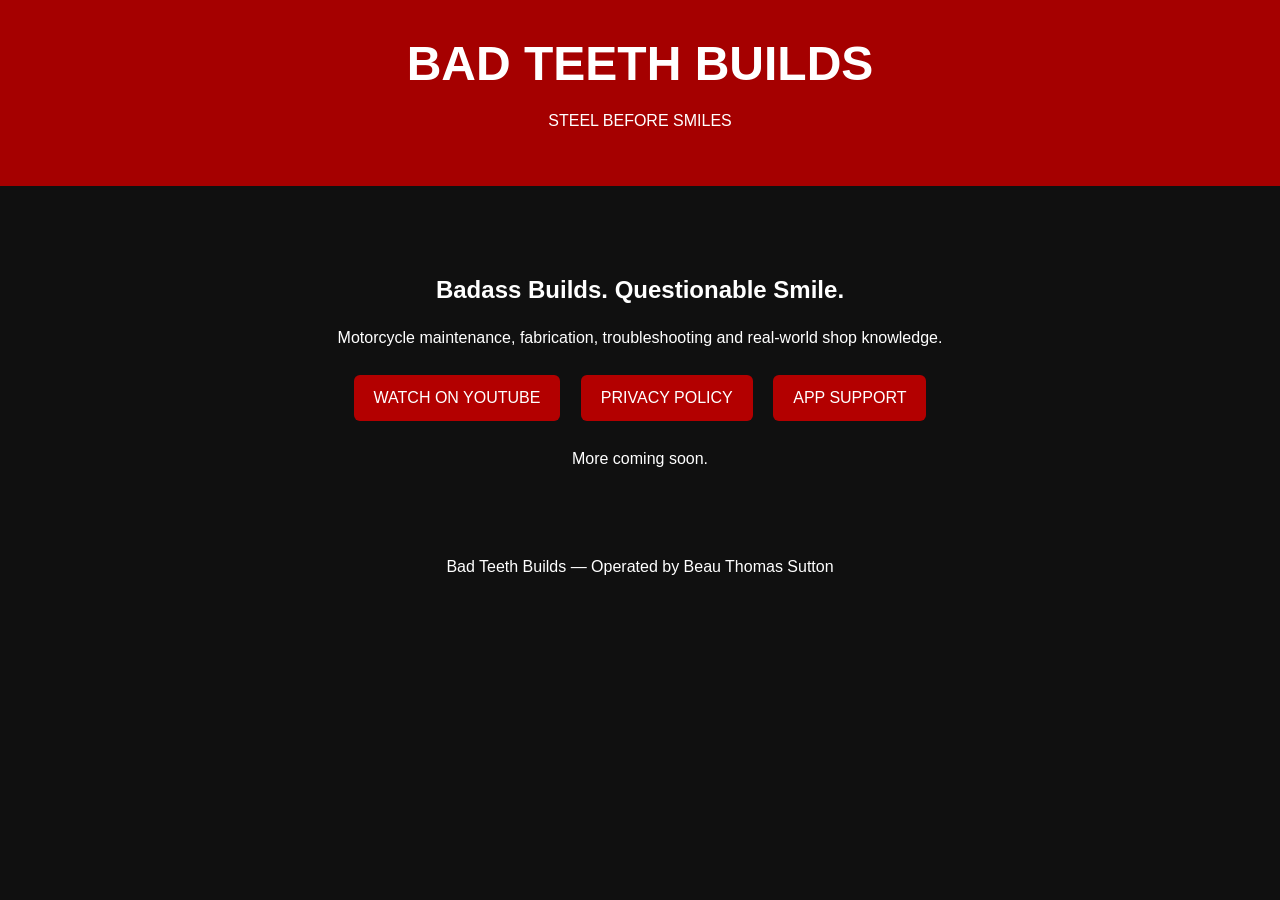
==== index.html @ d52cf61b "Add initial HTML structure for website" ====
<!DOCTYPE html>
<html lang="en">
<head>
  <meta charset="UTF-8">
  <meta name="viewport" content="width=device-width, initial-scale=1">
  <title>Bad Teeth Builds | Official Website</title>
  <style>
    body { margin: 0; font-family: Arial, sans-serif;
      background: #101010; color: white; text-align: center; }
    header { background: #a50000; padding: 36px 15px; }
    h1 { margin: 0; font-size: 48px; }
    main { max-width: 750px; margin: 50px auto; padding: 20px; }
    p { line-height: 1.7; }
    .links a { display: inline-block; background: #b30000;
      color: white; padding: 14px 20px; margin: 8px;
      text-decoration: none; border-radius: 6px; }
  </style>
</head>
<body>
  <header>
    <h1>BAD TEETH BUILDS</h1>
    <p>STEEL BEFORE SMILES</p>
  </header>
  <main>
    <h2>Badass Builds. Questionable Smile.</h2>
    <p>Motorcycle maintenance, fabrication, troubleshooting
       and real-world shop knowledge.</p>
    <div class="links">
      <a href="https://youtube.com/@brandx-design">WATCH ON YOUTUBE</a>
      <a href="privacy/">PRIVACY POLICY</a>
      <a href="support/">APP SUPPORT</a>
    </div>
    <p>More coming soon.</p>
  </main>
  <footer>Bad Teeth Builds — Operated by Beau Thomas Sutton</footer>
</body>
</html>
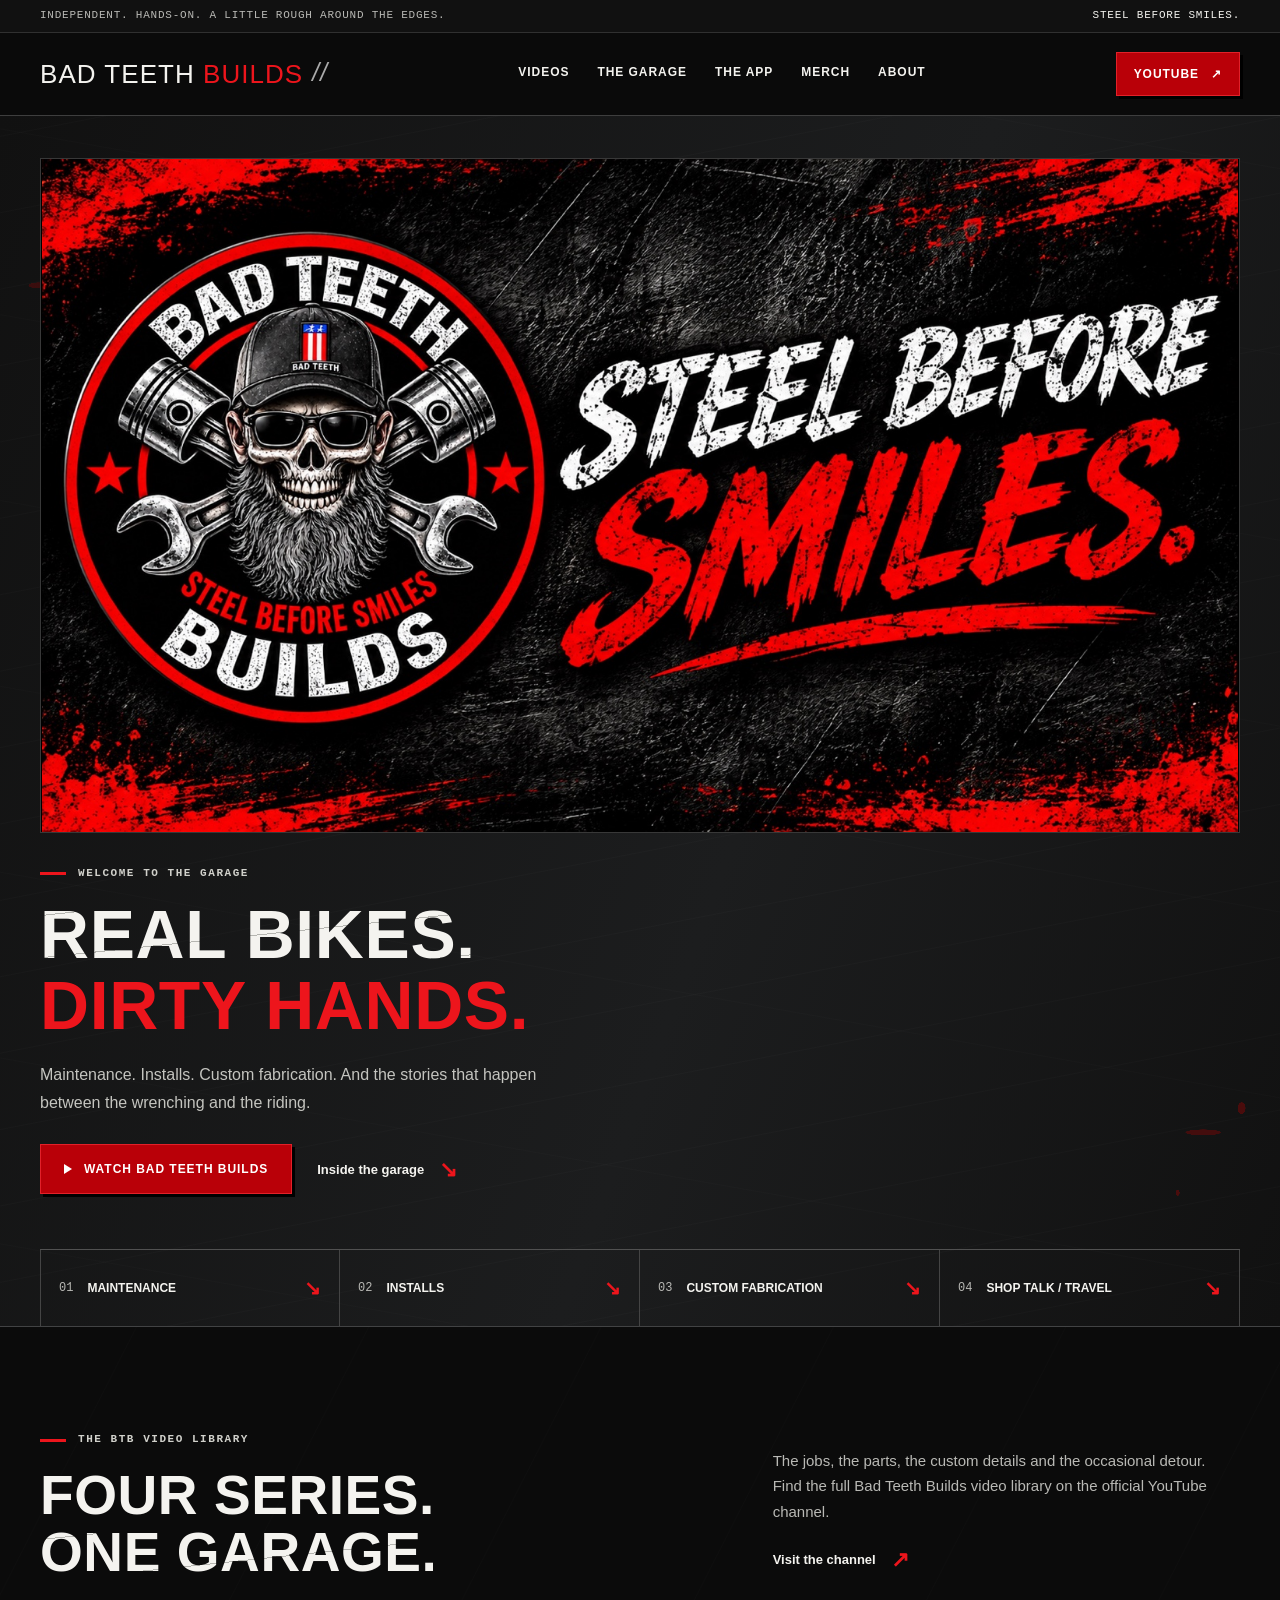
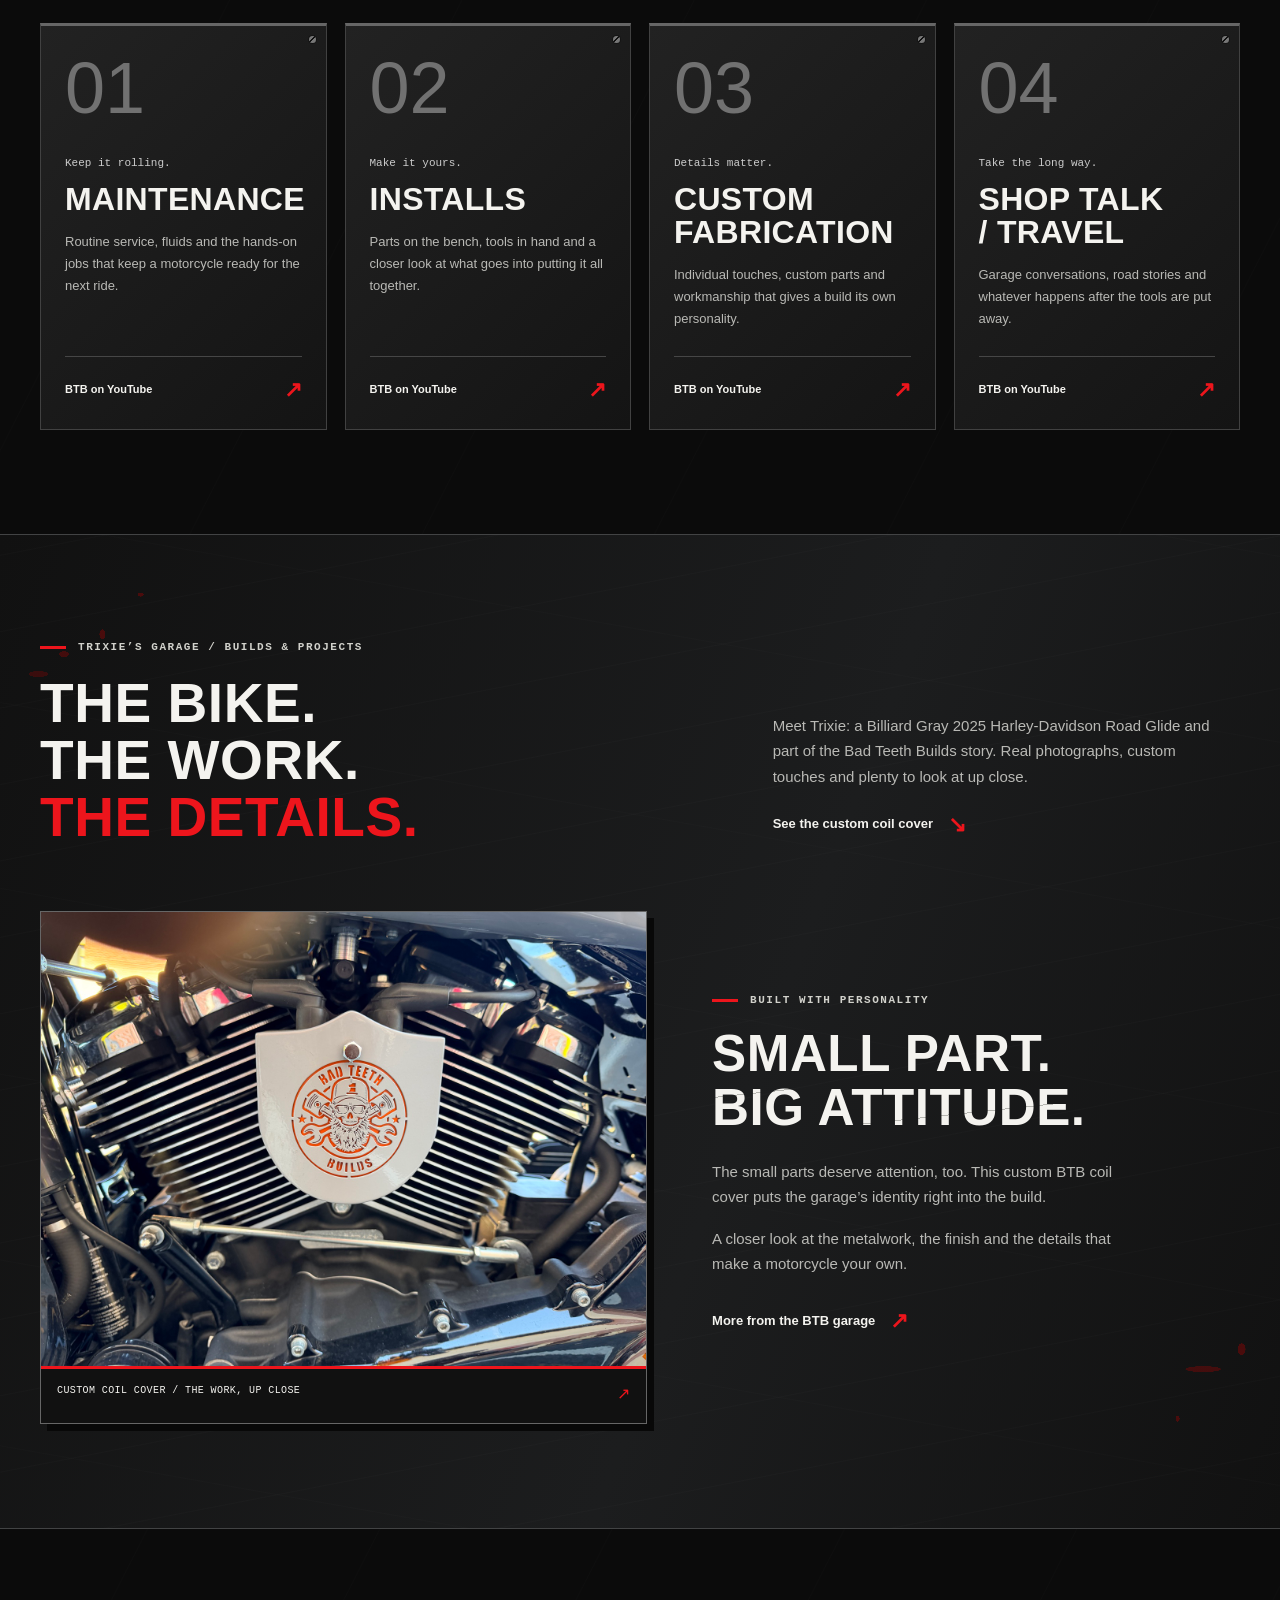
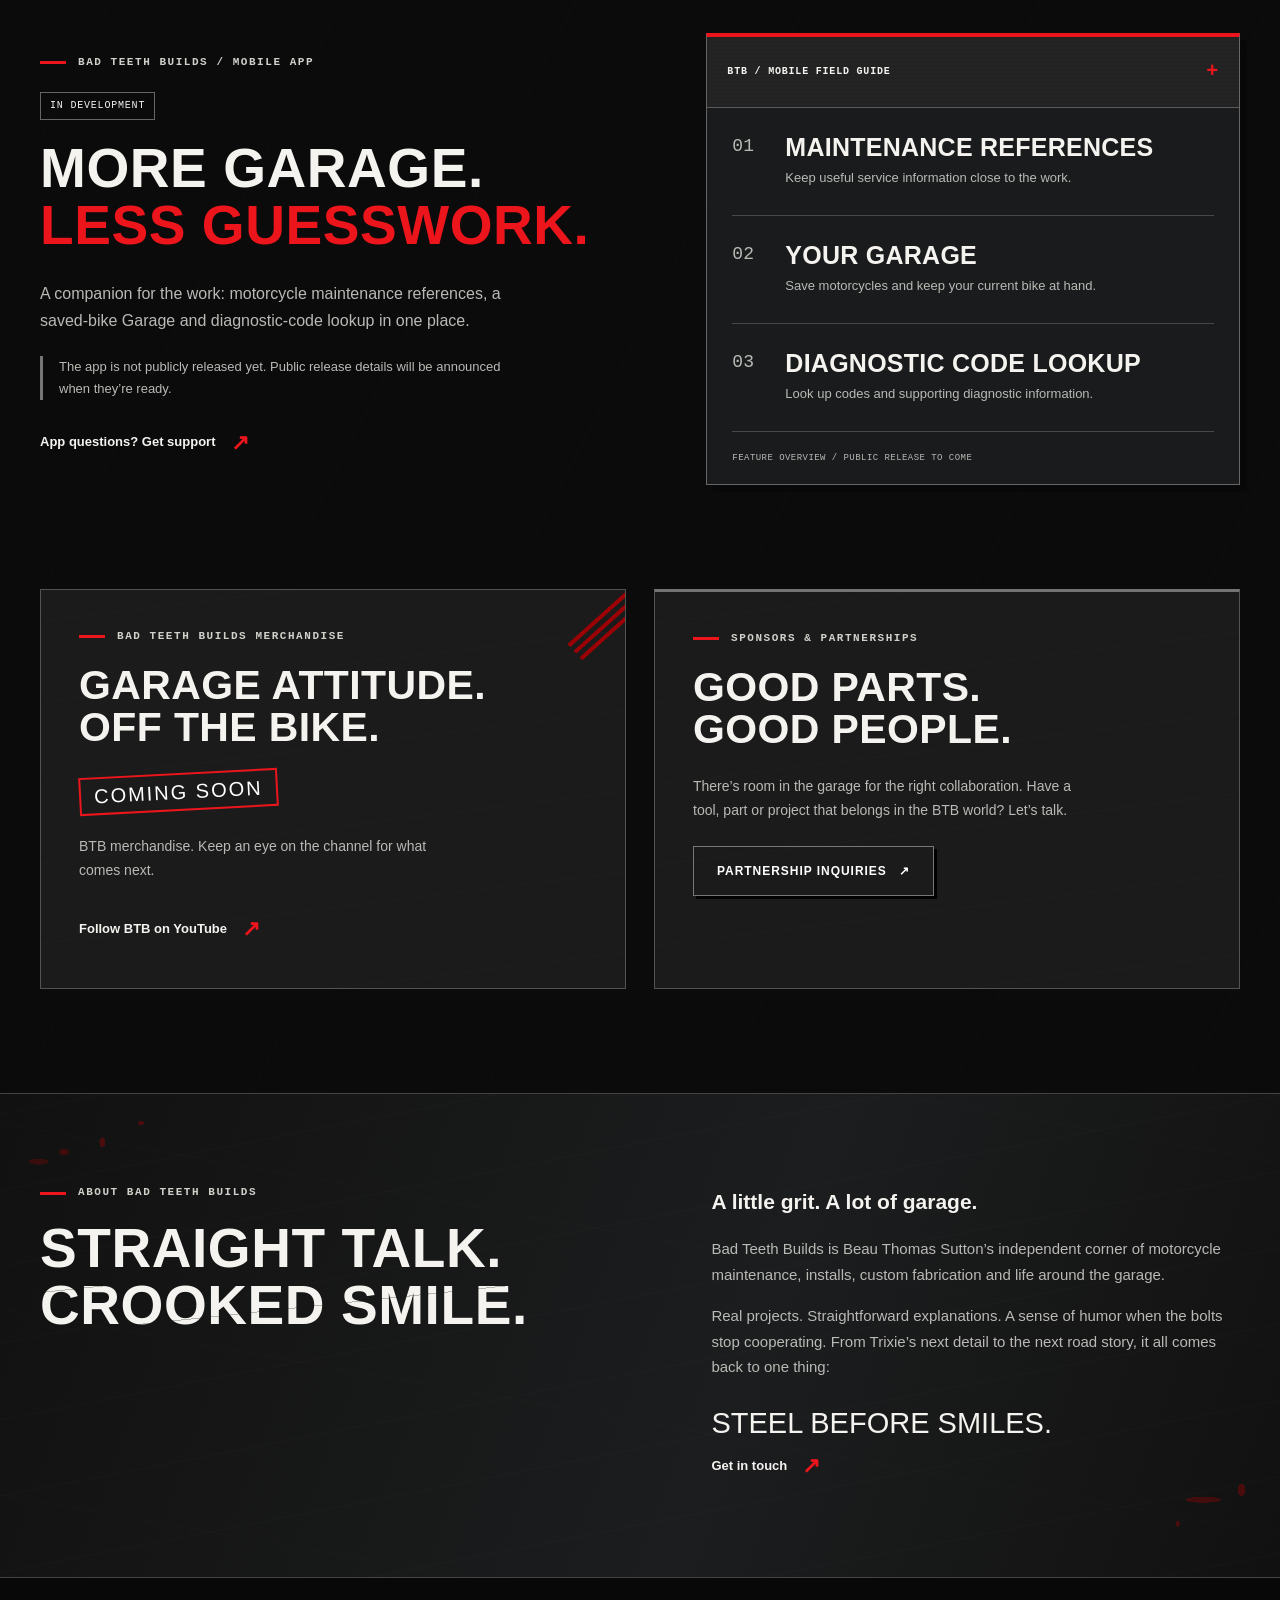
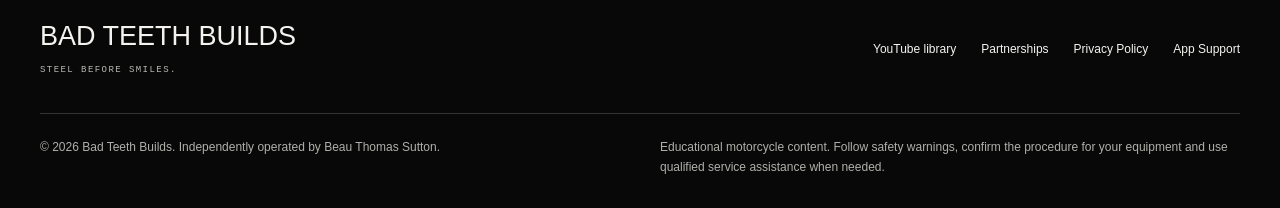
==== commit 31e39a34: "Approve website redesign and homepage cleanup" ====
--- a/index.html
+++ b/index.html
@@ -1,37 +1,160 @@
-<!DOCTYPE html>
+<!doctype html>
 <html lang="en">
 <head>
-  <meta charset="UTF-8">
+  <meta charset="utf-8">
   <meta name="viewport" content="width=device-width, initial-scale=1">
-  <title>Bad Teeth Builds | Official Website</title>
-  <style>
-    body { margin: 0; font-family: Arial, sans-serif;
-      background: #101010; color: white; text-align: center; }
-    header { background: #a50000; padding: 36px 15px; }
-    h1 { margin: 0; font-size: 48px; }
-    main { max-width: 750px; margin: 50px auto; padding: 20px; }
-    p { line-height: 1.7; }
-    .links a { display: inline-block; background: #b30000;
-      color: white; padding: 14px 20px; margin: 8px;
-      text-decoration: none; border-radius: 6px; }
-  </style>
+  <meta name="theme-color" content="#0b0b0b">
+  <meta name="description" content="Real bikes. Dirty hands. Motorcycle maintenance, installs, custom fabrication and shop talk from Bad Teeth Builds. Steel Before Smiles.">
+  <title>Bad Teeth Builds | Steel Before Smiles</title>
+  <link rel="stylesheet" href="styles/site.css">
 </head>
-<body>
-  <header>
-    <h1>BAD TEETH BUILDS</h1>
-    <p>STEEL BEFORE SMILES</p>
+<body class="home">
+  <a class="skip-link" href="#main">Skip to content</a>
+  <div class="utility-bar">
+    <div class="container utility-inner">
+      <span>Independent. Hands-on. A little rough around the edges.</span>
+      <span class="utility-motto">STEEL BEFORE SMILES.</span>
+    </div>
+  </div>
+  <header class="site-header">
+    <div class="container header-inner">
+      <a class="wordmark" href="#top" aria-label="Bad Teeth Builds home">BAD TEETH <span>BUILDS</span><span class="brand-mark" aria-hidden="true">//</span></a>
+      <nav class="main-nav" aria-label="Main navigation">
+        <a href="#videos">Videos</a>
+        <a href="#garage">The Garage</a>
+        <a href="#app">The App</a>
+        <a href="#merch">Merch</a>
+        <a href="#about">About</a>
+      </nav>
+      <a class="button button-small header-watch" href="https://youtube.com/@brandx-design" target="_blank" rel="noopener noreferrer">YouTube <span aria-hidden="true">↗</span><span class="sr-only"> (opens in a new tab)</span></a>
+    </div>
   </header>
-  <main>
-    <h2>Badass Builds. Questionable Smile.</h2>
-    <p>Motorcycle maintenance, fabrication, troubleshooting
-       and real-world shop knowledge.</p>
-    <div class="links">
-      <a href="https://youtube.com/@brandx-design">WATCH ON YOUTUBE</a>
-      <a href="privacy/">PRIVACY POLICY</a>
-      <a href="support/">APP SUPPORT</a>
-    </div>
-    <p>More coming soon.</p>
+
+  <main id="main" tabindex="-1">
+    <section class="hero section-texture" id="top" aria-labelledby="hero-title">
+      <div class="container hero-grid">
+        <div class="hero-copy">
+          <img class="official-banner" src="assets/ChatGPT%20Image%20Nov%203,%202026,%2002_59_40%20PM.jpg" width="1536" height="864" fetchpriority="high" decoding="async" alt="Original Bad Teeth Builds banner: bearded skull, pistons and wrenches, with the words Steel Before Smiles.">
+          <p class="eyebrow"><span class="red-rule" aria-hidden="true"></span>Welcome to the garage</p>
+          <h1 class="display-title" id="hero-title"><span class="worn-text">REAL BIKES.</span><br><span class="red-text">DIRTY HANDS.</span></h1>
+          <p class="hero-description">Maintenance. Installs. Custom fabrication. And the stories that happen between the wrenching and the riding.</p>
+          <div class="button-row">
+            <a class="button" href="https://youtube.com/@brandx-design" target="_blank" rel="noopener noreferrer"><span class="play-icon" aria-hidden="true"></span>Watch Bad Teeth Builds<span class="sr-only"> on YouTube (opens in a new tab)</span></a>
+            <a class="text-link" href="#garage">Inside the garage <span aria-hidden="true">↘</span></a>
+          </div>
+        </div>
+      </div>
+      <nav class="container series-strip" aria-label="Explore the four BTB series">
+        <a href="#maintenance"><span>01</span> Maintenance <span aria-hidden="true">↘</span></a>
+        <a href="#installs"><span>02</span> Installs <span aria-hidden="true">↘</span></a>
+        <a href="#fabrication"><span>03</span> Custom Fabrication <span aria-hidden="true">↘</span></a>
+        <a href="#shop-talk"><span>04</span> Shop Talk / Travel <span aria-hidden="true">↘</span></a>
+      </nav>
+    </section>
+
+    <section class="section container" id="videos" aria-labelledby="videos-title">
+      <div class="section-heading">
+        <div><p class="eyebrow">The BTB video library</p><h2 id="videos-title">FOUR SERIES.<br><span class="worn-text">ONE GARAGE.</span></h2></div>
+        <div class="section-intro"><p>The jobs, the parts, the custom details and the occasional detour. Find the full Bad Teeth Builds video library on the official YouTube channel.</p><a class="text-link" href="https://youtube.com/@brandx-design" target="_blank" rel="noopener noreferrer">Visit the channel <span aria-hidden="true">↗</span><span class="sr-only"> (opens in a new tab)</span></a></div>
+      </div>
+      <div class="series-grid">
+        <article class="series-card" id="maintenance">
+          <span class="series-number" aria-hidden="true">01</span><p class="card-kicker">Keep it rolling.</p>
+          <h3>MAINTENANCE</h3><p>Routine service, fluids and the hands-on jobs that keep a motorcycle ready for the next ride.</p>
+          <a href="https://youtube.com/@brandx-design" target="_blank" rel="noopener noreferrer">BTB on YouTube <span aria-hidden="true">↗</span><span class="sr-only"> — Maintenance series; opens the channel in a new tab</span></a>
+        </article>
+        <article class="series-card" id="installs">
+          <span class="series-number" aria-hidden="true">02</span><p class="card-kicker">Make it yours.</p>
+          <h3>INSTALLS</h3><p>Parts on the bench, tools in hand and a closer look at what goes into putting it all together.</p>
+          <a href="https://youtube.com/@brandx-design" target="_blank" rel="noopener noreferrer">BTB on YouTube <span aria-hidden="true">↗</span><span class="sr-only"> — Installs series; opens the channel in a new tab</span></a>
+        </article>
+        <article class="series-card" id="fabrication">
+          <span class="series-number" aria-hidden="true">03</span><p class="card-kicker">Details matter.</p>
+          <h3>CUSTOM<br>FABRICATION</h3><p>Individual touches, custom parts and workmanship that gives a build its own personality.</p>
+          <a href="https://youtube.com/@brandx-design" target="_blank" rel="noopener noreferrer">BTB on YouTube <span aria-hidden="true">↗</span><span class="sr-only"> — Custom Fabrication series; opens the channel in a new tab</span></a>
+        </article>
+        <article class="series-card" id="shop-talk">
+          <span class="series-number" aria-hidden="true">04</span><p class="card-kicker">Take the long way.</p>
+          <h3>SHOP TALK<br>/ TRAVEL</h3><p>Garage conversations, road stories and whatever happens after the tools are put away.</p>
+          <a href="https://youtube.com/@brandx-design" target="_blank" rel="noopener noreferrer">BTB on YouTube <span aria-hidden="true">↗</span><span class="sr-only"> — Shop Talk and Travel series; opens the channel in a new tab</span></a>
+        </article>
+      </div>
+    </section>
+
+    <section class="garage-section section-texture" id="garage" aria-labelledby="garage-title">
+      <div class="container section">
+        <div class="section-heading">
+          <div><p class="eyebrow">Trixie’s Garage / Builds &amp; projects</p><h2 id="garage-title">THE BIKE.<br>THE WORK.<br><span class="red-text">THE DETAILS.</span></h2></div>
+          <div class="section-intro"><p>Meet Trixie: a Billiard Gray 2025 Harley-Davidson Road Glide and part of the Bad Teeth Builds story. Real photographs, custom touches and plenty to look at up close.</p><a class="text-link" href="#coil-cover">See the custom coil cover <span aria-hidden="true">↘</span></a></div>
+        </div>
+        <div class="fabrication-feature" id="coil-cover">
+          <figure class="steel-frame fabrication-photo">
+            <a class="original-photo" href="assets/ChatGPT%20Image%20Nov%203,%202026,%2002_59_32%20PM.jpg" target="_blank" rel="noopener" aria-label="View the original custom BTB coil-cover photograph (opens in a new tab)">
+              <img src="assets/ChatGPT%20Image%20Nov%203,%202026,%2002_59_32%20PM.jpg" width="1536" height="1152" loading="lazy" decoding="async" alt="Close-up of the fitted custom metal coil cover bearing the Bad Teeth Builds skull, pistons and wrenches design, against the motorcycle’s engine fins.">
+            </a>
+            <figcaption>CUSTOM COIL COVER / THE WORK, UP CLOSE <span aria-hidden="true">↗</span></figcaption>
+          </figure>
+          <div class="fabrication-copy">
+            <p class="eyebrow">Built with personality</p>
+            <h3>SMALL PART.<br><span class="worn-text">BIG ATTITUDE.</span></h3>
+            <p>The small parts deserve attention, too. This custom BTB coil cover puts the garage’s identity right into the build.</p>
+            <p>A closer look at the metalwork, the finish and the details that make a motorcycle your own.</p>
+            <a class="text-link" href="https://youtube.com/@brandx-design" target="_blank" rel="noopener noreferrer">More from the BTB garage <span aria-hidden="true">↗</span><span class="sr-only"> on YouTube (opens in a new tab)</span></a>
+          </div>
+        </div>
+      </div>
+    </section>
+
+    <section class="section container app-section" id="app" aria-labelledby="app-title">
+      <div class="app-copy">
+        <p class="eyebrow">Bad Teeth Builds / Mobile app</p><span class="status-label">IN DEVELOPMENT</span>
+        <h2 id="app-title">MORE GARAGE.<br><span class="red-text">LESS GUESSWORK.</span></h2>
+        <p>A companion for the work: motorcycle maintenance references, a saved-bike Garage and diagnostic-code lookup in one place.</p>
+        <p class="release-note">The app is not publicly released yet. Public release details will be announced when they’re ready.</p>
+        <a class="text-link" href="support/">App questions? Get support <span aria-hidden="true">↗</span></a>
+      </div>
+      <div class="field-guide steel-frame" aria-label="Planned app features">
+        <div class="guide-header"><span>BTB / MOBILE FIELD GUIDE</span><span aria-hidden="true">+</span></div>
+        <div class="guide-feature"><span class="guide-number" aria-hidden="true">01</span><div><h3>MAINTENANCE REFERENCES</h3><p>Keep useful service information close to the work.</p></div></div>
+        <div class="guide-feature"><span class="guide-number" aria-hidden="true">02</span><div><h3>YOUR GARAGE</h3><p>Save motorcycles and keep your current bike at hand.</p></div></div>
+        <div class="guide-feature"><span class="guide-number" aria-hidden="true">03</span><div><h3>DIAGNOSTIC CODE LOOKUP</h3><p>Look up codes and supporting diagnostic information.</p></div></div>
+        <p class="guide-footer">FEATURE OVERVIEW / PUBLIC RELEASE TO COME</p>
+      </div>
+    </section>
+
+    <section class="container section opportunities" aria-label="Merchandise and partnerships">
+      <div class="merch-panel panel" id="merch">
+        <p class="eyebrow">Bad Teeth Builds merchandise</p>
+        <h2>GARAGE ATTITUDE.<br>OFF THE BIKE.</h2>
+        <span class="coming-soon">COMING SOON</span>
+        <p>BTB merchandise. Keep an eye on the channel for what comes next.</p>
+        <a class="text-link" href="https://youtube.com/@brandx-design" target="_blank" rel="noopener noreferrer">Follow BTB on YouTube <span aria-hidden="true">↗</span><span class="sr-only"> (opens in a new tab)</span></a>
+      </div>
+      <div class="partnership-panel panel" id="partners">
+        <p class="eyebrow">Sponsors &amp; partnerships</p>
+        <h2>GOOD PARTS.<br>GOOD PEOPLE.</h2>
+        <p>There’s room in the garage for the right collaboration. Have a tool, part or project that belongs in the BTB world? Let’s talk.</p>
+        <a class="button button-outline" href="mailto:brandxtattoo@hotmail.com?subject=Bad%20Teeth%20Builds%20Partnership%20Inquiry">Partnership inquiries <span aria-hidden="true">↗</span></a>
+      </div>
+    </section>
+
+    <section class="about-section section-texture" id="about" aria-labelledby="about-title">
+      <div class="container about-grid">
+        <div><p class="eyebrow">About Bad Teeth Builds</p><h2 id="about-title">STRAIGHT TALK.<br><span class="worn-text">CROOKED SMILE.</span></h2></div>
+        <div class="about-copy">
+          <p class="about-lead">A little grit. A lot of garage.</p>
+          <p>Bad Teeth Builds is Beau Thomas Sutton’s independent corner of motorcycle maintenance, installs, custom fabrication and life around the garage.</p>
+          <p>Real projects. Straightforward explanations. A sense of humor when the bolts stop cooperating. From Trixie’s next detail to the next road story, it all comes back to one thing:</p>
+          <p class="motto">STEEL BEFORE SMILES.</p>
+          <a class="text-link" href="mailto:brandxtattoo@hotmail.com">Get in touch <span aria-hidden="true">↗</span></a>
+        </div>
+      </div>
+    </section>
   </main>
-  <footer>Bad Teeth Builds — Operated by Beau Thomas Sutton</footer>
+
+  <footer class="site-footer">
+    <div class="container footer-main"><div><a class="footer-brand" href="#top">BAD TEETH BUILDS</a><p>STEEL BEFORE SMILES.</p></div><nav aria-label="Footer navigation"><a href="#videos">YouTube library</a><a href="#partners">Partnerships</a><a href="privacy/">Privacy Policy</a><a href="support/">App Support</a></nav></div>
+    <div class="container footer-bottom"><p>© 2026 Bad Teeth Builds. Independently operated by Beau Thomas Sutton.</p><p>Educational motorcycle content. Follow safety warnings, confirm the procedure for your equipment and use qualified service assistance when needed.</p></div>
+  </footer>
 </body>
 </html>
--- a/styles/site.css
+++ b/styles/site.css
@@ -0,0 +1,231 @@
+/* Homepage only. The existing privacy and support pages keep their own styles. */
+:root {
+  color-scheme: dark;
+  --black: #0b0b0b;
+  --charcoal: #191a1b;
+  --steel: #242526;
+  --line: #424344;
+  --white: #f4f3ef;
+  --muted: #b9b9b5;
+  --red: #ed151c;
+  --button-red: #b90008;
+  --heading: Impact, Haettenschweiler, "Arial Narrow Bold", "Arial Narrow", sans-serif;
+}
+* { box-sizing: border-box; }
+html { scroll-behavior: smooth; }
+body { margin: 0; background: var(--black); color: var(--white); font: 16px/1.7 Arial, Helvetica, sans-serif; }
+body.home { background-image: repeating-linear-gradient(117deg, transparent 0 102px, #ffffff03 103px, transparent 104px 207px); }
+a { color: inherit; text-underline-offset: .22em; }
+a, button { -webkit-tap-highlight-color: #b9000840; }
+a:focus-visible, summary:focus-visible { outline: 3px solid white; outline-offset: 5px; }
+img { display: block; width: 100%; height: auto; }
+figure, h1, h2, h3, p { margin: 0; }
+p + p { margin-top: 1rem; }
+p { overflow-wrap: break-word; }
+.container { width: min(1280px, calc(100% - 80px)); margin-inline: auto; }
+.section { padding-block: 104px; }
+section[id], article[id], div[id] { scroll-margin-top: 105px; }
+.sr-only { position: absolute; width: 1px; height: 1px; padding: 0; margin: -1px; overflow: hidden; clip-path: inset(50%); white-space: nowrap; border: 0; }
+.skip-link { position: fixed; z-index: 100; inset: 10px auto auto 10px; padding: 12px 18px; background: white; color: black; font-weight: bold; transform: translateY(-180%); }
+.skip-link:focus { transform: none; }
+.utility-bar { background: #111; border-bottom: 1px solid #303030; color: #b9b9b5; }
+.utility-inner { display: flex; justify-content: space-between; gap: 20px; padding-block: 7px; font: 11px/1.6 "Courier New", monospace; letter-spacing: .07em; text-transform: uppercase; }
+.utility-motto { color: var(--white); }
+.site-header { position: sticky; top: 0; z-index: 20; background: #0b0b0bf7; border-bottom: 1px solid #3e3e3e; }
+.header-inner { min-height: 82px; display: flex; align-items: center; justify-content: space-between; gap: 28px; }
+.wordmark { position: relative; flex-shrink: 0; font: 26px/1 var(--heading); letter-spacing: .04em; text-decoration: none; padding-right: 25px; }
+.wordmark > span:not(.brand-mark) { color: var(--red); }
+.brand-mark { position: absolute; right: 0; top: -1px; color: #aaa; font-size: 25px; font-style: italic; }
+.main-nav { display: flex; align-items: center; justify-content: center; gap: 28px; flex-wrap: wrap; }
+.main-nav a { min-height: 44px; display: inline-flex; align-items: center; text-decoration: none; font-weight: bold; font-size: 12px; text-transform: uppercase; letter-spacing: .08em; border-bottom: 2px solid transparent; }
+.main-nav a:hover { border-color: var(--red); }
+.button { display: inline-flex; min-height: 50px; align-items: center; justify-content: center; gap: 12px; padding: 13px 23px; border: 1px solid #e22129; background: var(--button-red); color: white; text-decoration: none; font-size: 12px; line-height: 1.5; font-weight: 800; letter-spacing: .08em; text-transform: uppercase; box-shadow: 3px 3px 0 #000; }
+.button:hover { background: #d00008; border-color: #ff5555; }
+.button-small { min-height: 44px; padding: 10px 17px; }
+.button-outline { background: transparent; border-color: #777; }
+.button-outline:hover { border-color: var(--red); background: #2a1011; }
+.text-link { display: inline-flex; align-items: center; gap: 15px; min-height: 44px; font-size: 13px; line-height: 1.5; font-weight: bold; text-decoration: none; }
+.text-link > span[aria-hidden] { color: var(--red); font-size: 22px; }
+.text-link:hover { text-decoration: underline; }
+.button-row { display: flex; align-items: center; flex-wrap: wrap; gap: 15px 25px; margin-top: 27px; }
+.play-icon { display: inline-block; width: 0; height: 0; border-top: 5px solid transparent; border-bottom: 5px solid transparent; border-left: 8px solid currentColor; }
+.section-texture { position: relative; isolation: isolate; background-color: #151515; background-image: repeating-linear-gradient(169deg, transparent 0 19px, #ffffff04 20px, transparent 21px 75px), repeating-linear-gradient(10deg, transparent 0 80px, #ffffff03 81px, transparent 82px 183px), linear-gradient(110deg, #111, #1c1d1e 58%, #111); }
+.section-texture::before { content: ""; position: absolute; z-index: -1; inset: 0; pointer-events: none; background: radial-gradient(ellipse 5px 3px at 5% 12%, #a5000055 96%, transparent), radial-gradient(ellipse 3px 5px at 8% 10%, #a5000060 96%, transparent), radial-gradient(ellipse 10px 3px at 3% 14%, #a5000045 96%, transparent), radial-gradient(ellipse 3px 2px at 11% 6%, #a5000060 96%, transparent), radial-gradient(ellipse 18px 3px at 94% 84%, #a5000055 96%, transparent), radial-gradient(ellipse 4px 6px at 97% 82%, #a5000060 96%, transparent), radial-gradient(ellipse 2px 3px at 92% 89%, #a5000060 96%, transparent); }
+.eyebrow { display: flex; align-items: center; gap: 12px; margin-bottom: 18px; color: #d1d1cb; font: 11px/1.6 "Courier New", monospace; font-weight: bold; text-transform: uppercase; letter-spacing: .14em; }
+.eyebrow::before, .red-rule { content: ""; flex-shrink: 0; display: inline-block; width: 26px; height: 3px; background: var(--red); }
+.hero .eyebrow::before { display: none; }
+h1, h2, h3 { font-family: var(--heading); font-weight: 900; letter-spacing: .01em; line-height: 1.04; }
+h2 { font-size: clamp(40px, 4.3vw, 64px); }
+.red-text { color: var(--red); }
+.worn-text { color: var(--white); }
+@supports (background-clip: text) {
+  .worn-text { background: repeating-linear-gradient(174deg, #f4f3ef 0 18px, #b5b5b0 18px 19px, #f4f3ef 19px 42px); background-clip: text; -webkit-background-clip: text; color: transparent; }
+}
+.hero { padding-top: 42px; border-bottom: 1px solid var(--line); }
+.hero-grid { display: grid; grid-template-columns: 1fr; align-items: center; gap: 48px; padding-bottom: 55px; }
+.official-banner { aspect-ratio: 16 / 9; object-fit: contain; border: 1px solid #383838; margin-bottom: 32px; background: #000; }
+.display-title { font-size: clamp(54px, 5.3vw, 80px); }
+.hero-description { max-width: 500px; margin-top: 20px; color: #c4c4bf; font-size: 16px; line-height: 1.75; }
+.steel-frame { background: #111; border: 1px solid #666; box-shadow: 7px 7px 0 #080808; min-width: 0; }
+.original-photo { display: block; position: relative; }
+.original-photo:focus-visible { outline-offset: 3px; z-index: 1; }
+.original-photo img { object-fit: contain; background: #090909; }
+.original-photo:hover { outline: 2px solid var(--red); outline-offset: -2px; }
+.photo-label, .guide-header { padding: 13px 17px; display: flex; align-items: center; justify-content: space-between; gap: 15px; font: bold 10px/1.5 "Courier New", monospace; letter-spacing: .08em; border-bottom: 1px solid #5b5b5b; background: repeating-linear-gradient(0deg, #222 0 2px, #252525 3px, #222 4px); }
+.status-dot::before { content: ""; display: inline-block; width: 6px; height: 6px; border-radius: 50%; background: var(--red); margin-right: 7px; }
+.hero-photo figcaption { display: flex; justify-content: space-between; gap: 10px; align-items: center; border-top: 3px solid var(--red); padding: 20px; }
+.hero-photo strong { font: 40px/1 var(--heading); display: block; }
+.hero-photo figcaption div > span { display: block; font-size: 11px; color: var(--muted); margin-top: 8px; }
+.photo-note { font: 10px/1.7 "Courier New", monospace; text-align: right; color: var(--muted); text-transform: uppercase; }
+.series-strip { display: grid; grid-template-columns: repeat(4, minmax(0, 1fr)); border-top: 1px solid #515151; }
+.series-strip a { display: flex; align-items: center; gap: 14px; min-height: 76px; padding: 15px 18px; text-decoration: none; font-size: 12px; font-weight: 800; text-transform: uppercase; border-right: 1px solid #444; }
+.series-strip a:first-child { border-left: 1px solid #444; }
+.series-strip a span:first-child { color: var(--muted); font: 12px/1 "Courier New", monospace; }
+.series-strip a span:last-child { margin-left: auto; color: var(--red); font-size: 20px; }
+.series-strip a:hover { background: #242424; box-shadow: inset 0 -3px var(--red); }
+.section-heading { display: grid; grid-template-columns: 1fr .7fr; gap: 65px; align-items: end; margin-bottom: 42px; }
+.section-intro { max-width: 440px; color: var(--muted); font-size: 15px; }
+.section-intro .text-link { color: var(--white); margin-top: 13px; }
+.series-grid { display: grid; grid-template-columns: repeat(4, minmax(0, 1fr)); gap: 18px; }
+.series-card { position: relative; min-width: 0; display: flex; flex-direction: column; border: 1px solid #414141; border-top: 3px solid #666; background: linear-gradient(135deg, #222, #141414); padding: 30px 24px 21px; }
+.series-card::after { content: ""; position: absolute; right: 10px; top: 10px; width: 7px; height: 7px; background: linear-gradient(135deg, #777 40%, #111 41% 55%, #777 56%); border-radius: 50%; box-shadow: 0 0 0 1px #141414; }
+.series-card:hover, .series-card:target { border-top-color: var(--red); }
+.series-number { font: 72px/.9 var(--heading); color: #717171; margin-bottom: 34px; }
+.card-kicker { color: #ccc; font: 11px/1.6 "Courier New", monospace; margin-bottom: 10px; }
+.series-card h3 { font-size: clamp(27px, 2.5vw, 36px); margin-bottom: 15px; }
+.series-card > p:not(.card-kicker) { font-size: 13px; color: var(--muted); margin-bottom: 25px; }
+.series-card > a { display: flex; justify-content: space-between; align-items: center; gap: 10px; padding-top: 14px; margin-top: auto; min-height: 48px; border-top: 1px solid #464646; text-decoration: none; font-size: 11px; font-weight: bold; }
+.series-card > a:hover { text-decoration: underline; }
+.series-card > a > span[aria-hidden] { color: var(--red); font-size: 22px; }
+.garage-section { border-top: 1px solid var(--line); border-bottom: 1px solid var(--line); }
+.photo-grid { display: grid; grid-template-columns: repeat(2, minmax(0, 1fr)); gap: 28px; }
+.gallery-photo figcaption { display: flex; justify-content: space-between; gap: 12px; align-items: center; padding: 18px; border-top: 1px solid #444; }
+.gallery-photo strong { font-size: 11px; letter-spacing: .04em; }
+.gallery-photo small { display: block; color: var(--muted); margin-top: 5px; font-size: 12px; }
+.gallery-photo figcaption > span:last-child { color: var(--red); font-size: 24px; }
+.fabrication-feature { display: grid; grid-template-columns: 1.15fr 1fr; gap: 65px; align-items: center; margin-top: 65px; }
+.fabrication-photo figcaption { display: flex; justify-content: space-between; gap: 12px; padding: 14px 16px; font: 10px/1.6 "Courier New", monospace; letter-spacing: .04em; border-top: 3px solid var(--red); }
+.fabrication-photo figcaption span { color: var(--red); font-size: 16px; }
+.fabrication-copy h3 { font-size: clamp(40px, 4vw, 58px); margin-bottom: 25px; }
+.fabrication-copy > p:not(.eyebrow) { color: var(--muted); max-width: 430px; font-size: 15px; }
+.fabrication-copy .text-link { margin-top: 22px; }
+.app-section { display: grid; grid-template-columns: 1.08fr 1fr; gap: 90px; align-items: center; }
+.app-copy h2 { margin-top: 20px; margin-bottom: 25px; }
+.app-copy > p:not(.eyebrow) { max-width: 470px; color: var(--muted); }
+.app-copy .release-note { margin-top: 22px; padding-left: 16px; border-left: 3px solid #767676; font-size: 13px; }
+.app-copy .text-link { margin-top: 20px; }
+.status-label { display: inline-block; border: 1px solid #656565; padding: 5px 9px; font: 10px/1.6 "Courier New", monospace; letter-spacing: .08em; }
+.field-guide { border-top: 4px solid var(--red); background: #1a1b1c; }
+.guide-header { padding: 20px; }
+.guide-header span:last-child { color: var(--red); font-size: 20px; }
+.guide-feature { display: grid; grid-template-columns: 36px 1fr; gap: 17px; margin-inline: 25px; padding-block: 26px; border-bottom: 1px solid #484848; }
+.guide-number { font: 18px/1.4 "Courier New", monospace; color: var(--muted); }
+.guide-feature h3 { font-size: 25px; }
+.guide-feature p { font-size: 13px; color: var(--muted); margin-top: 7px; }
+.guide-footer { padding: 18px 25px; font: 9px/1.8 "Courier New", monospace; letter-spacing: .05em; color: var(--muted); }
+.opportunities { display: grid; grid-template-columns: 1fr 1fr; gap: 28px; padding-top: 0; }
+.panel { position: relative; overflow: hidden; padding: 38px; border: 1px solid #535353; background: repeating-linear-gradient(173deg, transparent 0 30px, #ffffff03 31px, transparent 32px 80px), #1b1b1b; }
+.panel h2 { font-size: clamp(35px, 3.2vw, 47px); }
+.panel > p:not(.eyebrow) { color: var(--muted); max-width: 390px; font-size: 14px; margin-top: 24px; }
+.coming-soon { display: inline-block; margin-top: 24px; padding: 7px 13px; border: 2px solid var(--red); color: white; font: 20px/1 var(--heading); letter-spacing: .1em; transform: rotate(-3deg); }
+.merch-panel::after { content: ""; position: absolute; right: -18px; top: 25px; width: 85px; height: 4px; background: #9d0005; transform: rotate(-42deg); box-shadow: 0 9px 0 #9d0005, 0 18px 0 #9d0005; }
+.panel .button, .panel .text-link { margin-top: 24px; }
+.partnership-panel { border-top: 3px solid #737373; }
+.about-section { padding-block: 90px; border-block: 1px solid var(--line); }
+.about-grid { display: grid; grid-template-columns: 1.1fr 1fr; gap: 90px; }
+.about-copy { color: var(--muted); font-size: 15px; }
+.about-lead { color: var(--white); font-size: 21px; font-weight: bold; }
+.about-copy .motto { color: var(--white); font: 29px/1.2 var(--heading); padding-block: 10px 3px; }
+.about-copy .text-link { color: var(--white); }
+.site-footer { padding-top: 42px; background: #080808; }
+.footer-main { display: flex; justify-content: space-between; gap: 30px; padding-bottom: 35px; border-bottom: 1px solid #333; }
+.footer-brand { font: 27px/1.2 var(--heading); text-decoration: none; }
+.footer-main p { font: 9px/1.8 "Courier New", monospace; letter-spacing: .16em; color: var(--muted); margin-top: 8px; }
+.footer-main nav { display: flex; gap: 25px; align-items: center; flex-wrap: wrap; }
+.footer-main nav a { display: inline-flex; align-items: center; min-height: 44px; font-size: 12px; text-decoration: none; }
+.footer-main nav a:hover { text-decoration: underline; }
+.footer-bottom { display: grid; grid-template-columns: 1fr 1fr; gap: 40px; padding-block: 23px 30px; font-size: 12px; color: #b0b0ab; }
+.footer-bottom p + p { margin-top: 0; }
+@media (min-width: 1600px) {
+  .hero { padding-top: 55px; }
+  .hero-grid { gap: 65px; }
+}
+@media (max-width: 1100px) {
+  .container { width: calc(100% - 48px); }
+  .header-inner { gap: 18px; }
+  .main-nav { gap: 19px; }
+  .header-watch { display: none; }
+  .hero-grid { gap: 32px; }
+  .display-title { font-size: 65px; }
+  .series-strip a { padding-inline: 12px; font-size: 10px; gap: 10px; }
+  .series-grid { grid-template-columns: repeat(2, minmax(0, 1fr)); }
+  .series-card { min-height: 345px; }
+  .series-card h3 { font-size: 35px; }
+  .series-number { margin-bottom: 25px; }
+  .fabrication-feature { gap: 35px; }
+  .app-section, .about-grid { gap: 45px; }
+}
+@media (max-width: 760px) {
+  .container { width: calc(100% - 36px); }
+  .section { padding-block: 65px; }
+  .utility-inner { font-size: 9px; justify-content: center; text-align: center; padding-block: 8px; }
+  .utility-motto { display: none; }
+  .site-header { position: static; }
+  .header-inner { flex-direction: column; gap: 10px; padding-block: 20px 11px; }
+  .wordmark { font-size: 29px; }
+  .main-nav { gap: 8px 24px; justify-content: center; }
+  .main-nav a { font-size: 10px; min-height: 40px; }
+  section[id], article[id], div[id] { scroll-margin-top: 25px; }
+  .hero { padding-top: 22px; }
+  .hero-grid { grid-template-columns: 1fr; gap: 34px; padding-bottom: 34px; }
+  .hero-copy { max-width: none; margin-inline: auto; }
+  .official-banner { margin-bottom: 26px; }
+  .display-title { font-size: clamp(48px, 11vw, 75px); }
+  .hero-description { font-size: 15px; max-width: 500px; }
+  .button-row { gap: 12px 20px; margin-top: 22px; }
+  .hero-photo { width: 100%; }
+  .hero-photo figcaption { padding: 16px; }
+  .hero-photo strong { font-size: 34px; }
+  .hero-photo figcaption div > span { font-size: 10px; }
+  .photo-note { font-size: 9px; }
+  .series-strip { grid-template-columns: 1fr 1fr; }
+  .series-strip a { border-bottom: 1px solid #444; min-height: 68px; }
+  .series-strip a:nth-child(3) { border-left: 1px solid #444; }
+  .section-heading { grid-template-columns: 1fr; gap: 25px; margin-bottom: 30px; }
+  .section-intro { max-width: 580px; }
+  h2 { font-size: clamp(40px, 9.5vw, 60px); }
+  .photo-grid { grid-template-columns: 1fr; gap: 28px; }
+  .fabrication-feature { grid-template-columns: 1fr; gap: 35px; margin-top: 45px; }
+  .fabrication-copy h3 { font-size: 46px; }
+  .app-section { grid-template-columns: 1fr; gap: 34px; }
+  .app-copy h2 { margin-top: 18px; }
+  .opportunities { grid-template-columns: 1fr; padding-top: 0; }
+  .panel { padding: 30px 25px; }
+  .panel h2 { font-size: 40px; }
+  .about-section { padding-block: 65px; }
+  .about-grid { grid-template-columns: 1fr; gap: 30px; }
+  .footer-main { flex-direction: column; gap: 23px; }
+  .footer-main nav { gap: 5px 23px; }
+  .footer-bottom { grid-template-columns: 1fr; gap: 13px; }
+}
+@media (max-width: 430px) {
+  .eyebrow { font-size: 10px; letter-spacing: .09em; }
+  .series-grid { grid-template-columns: 1fr; }
+  .series-card { min-height: 290px; padding: 25px 24px 18px; }
+  .series-number { margin-bottom: 22px; }
+  .series-card h3 { font-size: 35px; }
+  .series-strip a { font-size: 10px; gap: 8px; padding-inline: 9px; }
+  .photo-label { font-size: 9px; padding-inline: 12px; }
+  .hero-photo figcaption { gap: 8px; padding: 14px 12px; }
+  .guide-feature { margin-inline: 18px; grid-template-columns: 27px 1fr; gap: 12px; }
+  .guide-feature h3 { font-size: 23px; }
+  .guide-header { font-size: 9px; }
+}
+@media (prefers-reduced-motion: reduce) {
+  html { scroll-behavior: auto; }
+}
+@media (forced-colors: active) {
+  .worn-text { background: none; color: CanvasText; }
+  .button, .steel-frame, .series-card, .panel { border: 1px solid CanvasText; }
+  .red-text, .wordmark > span:not(.brand-mark) { color: CanvasText; }
+}
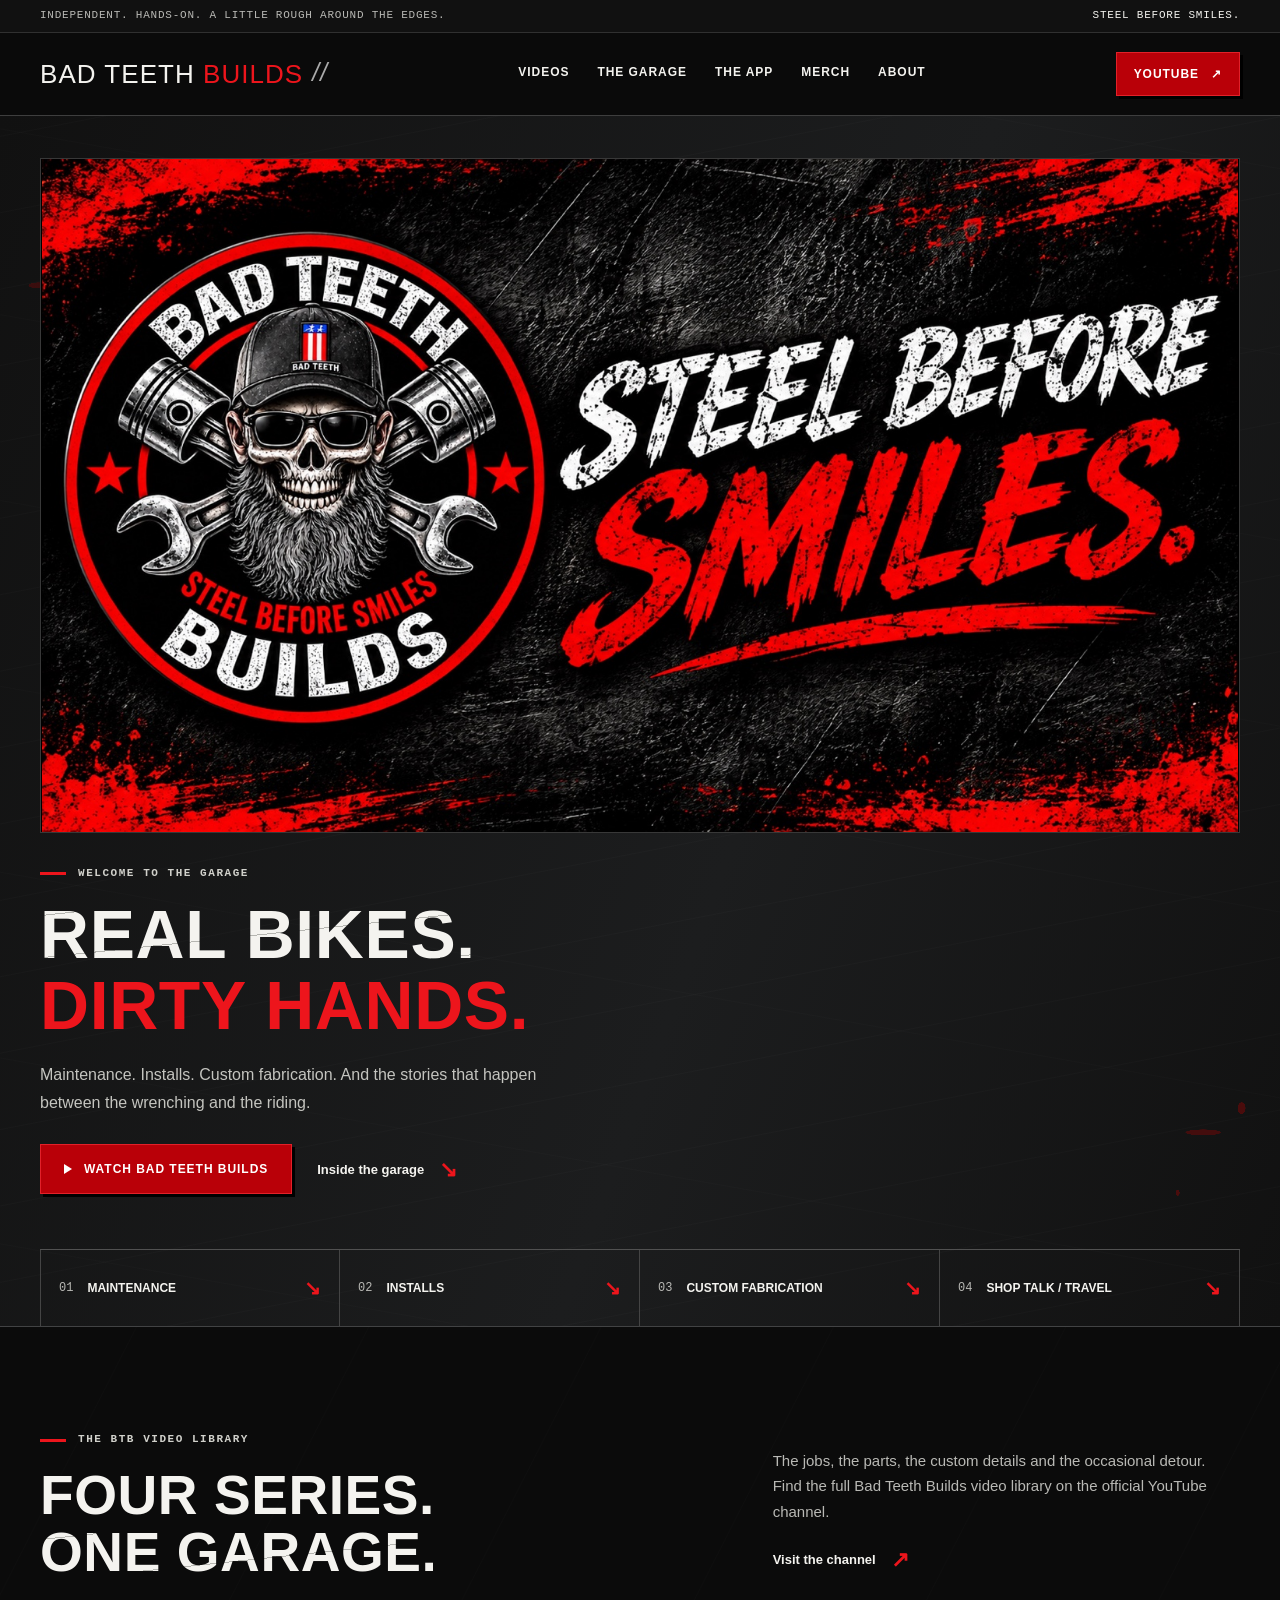
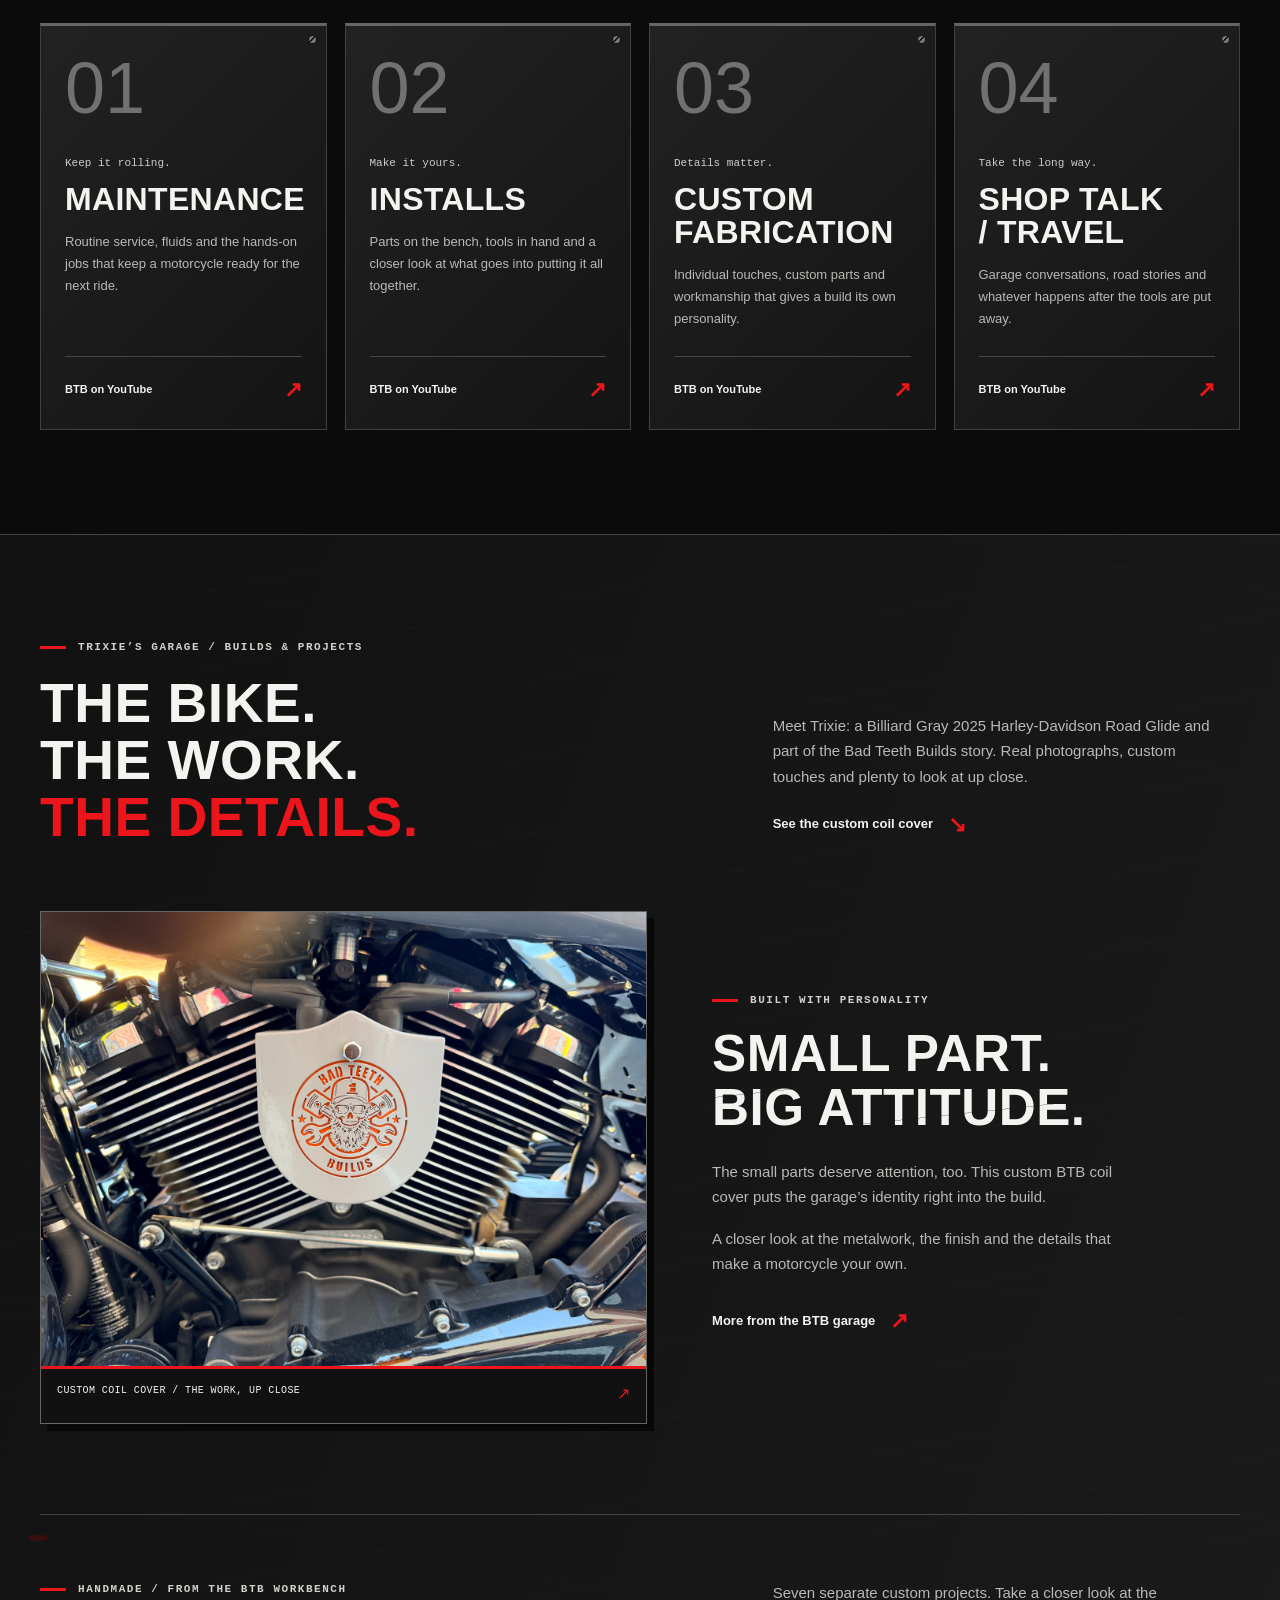
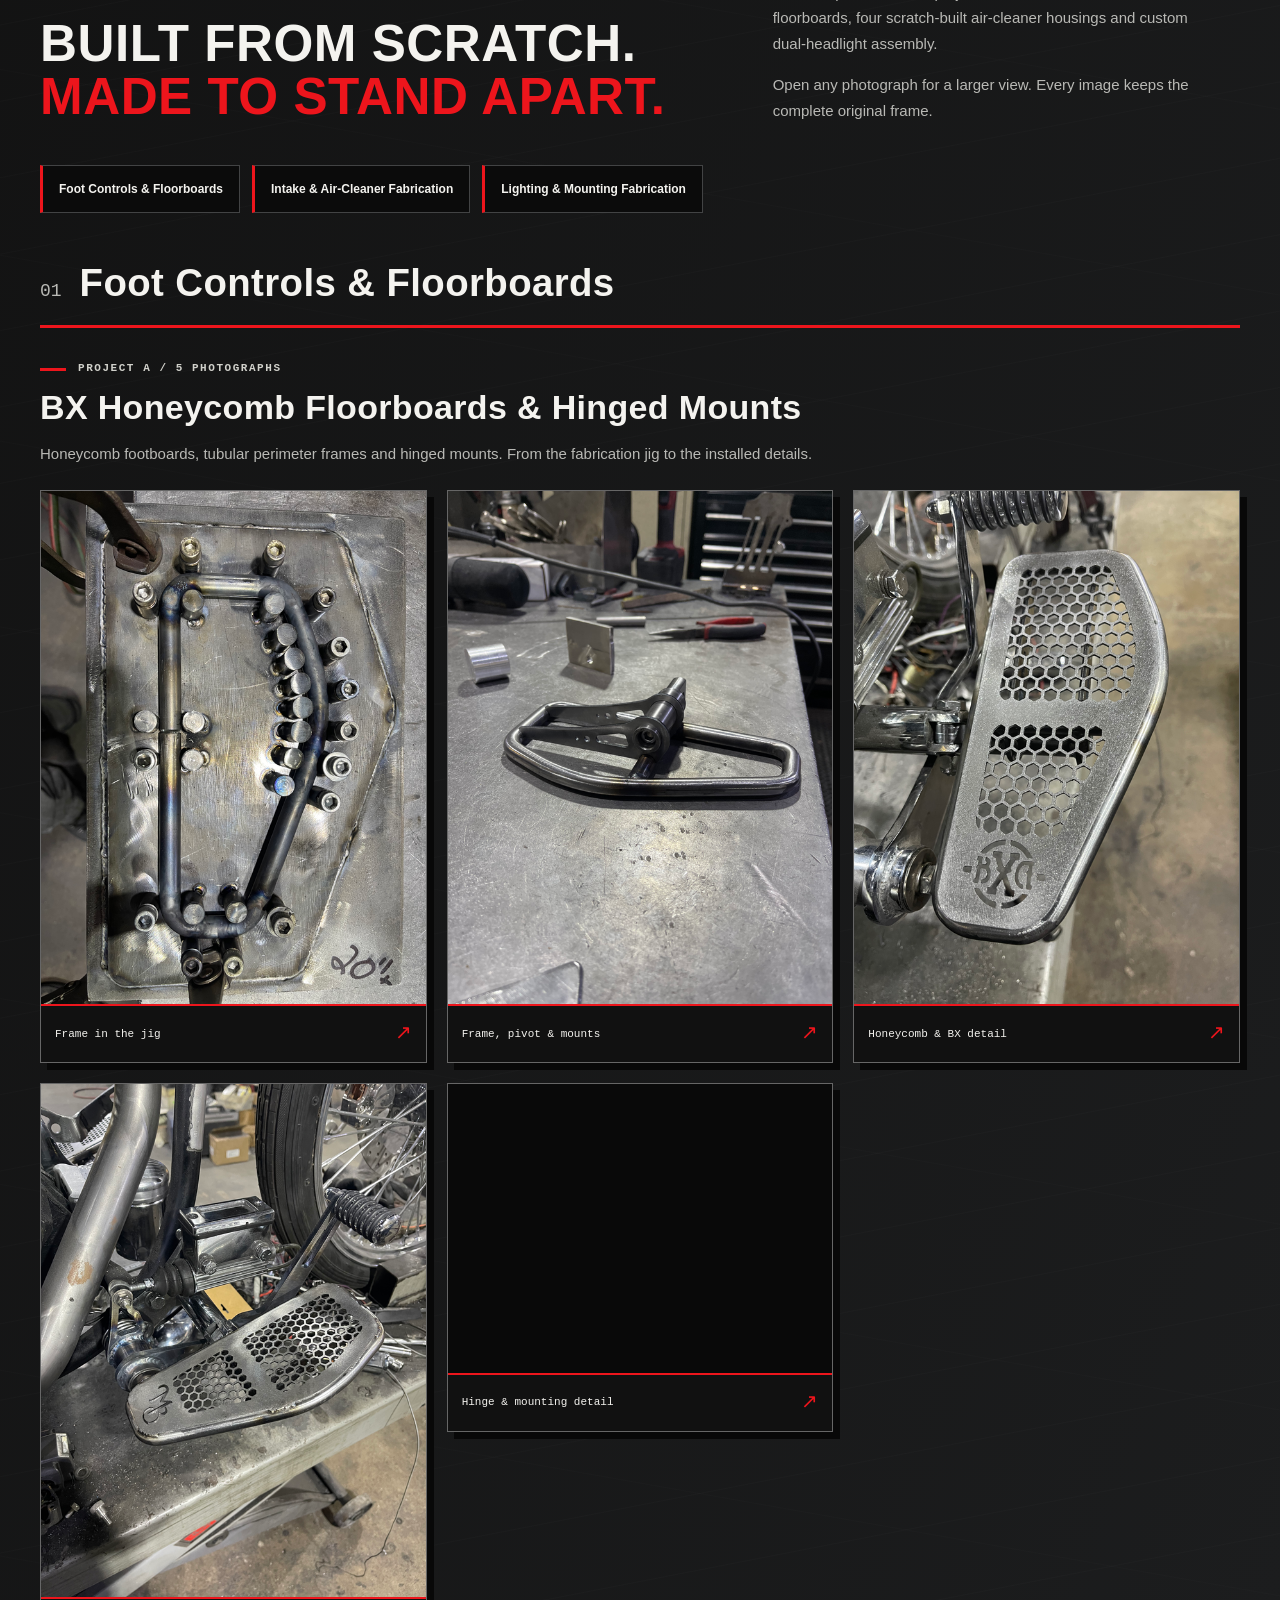
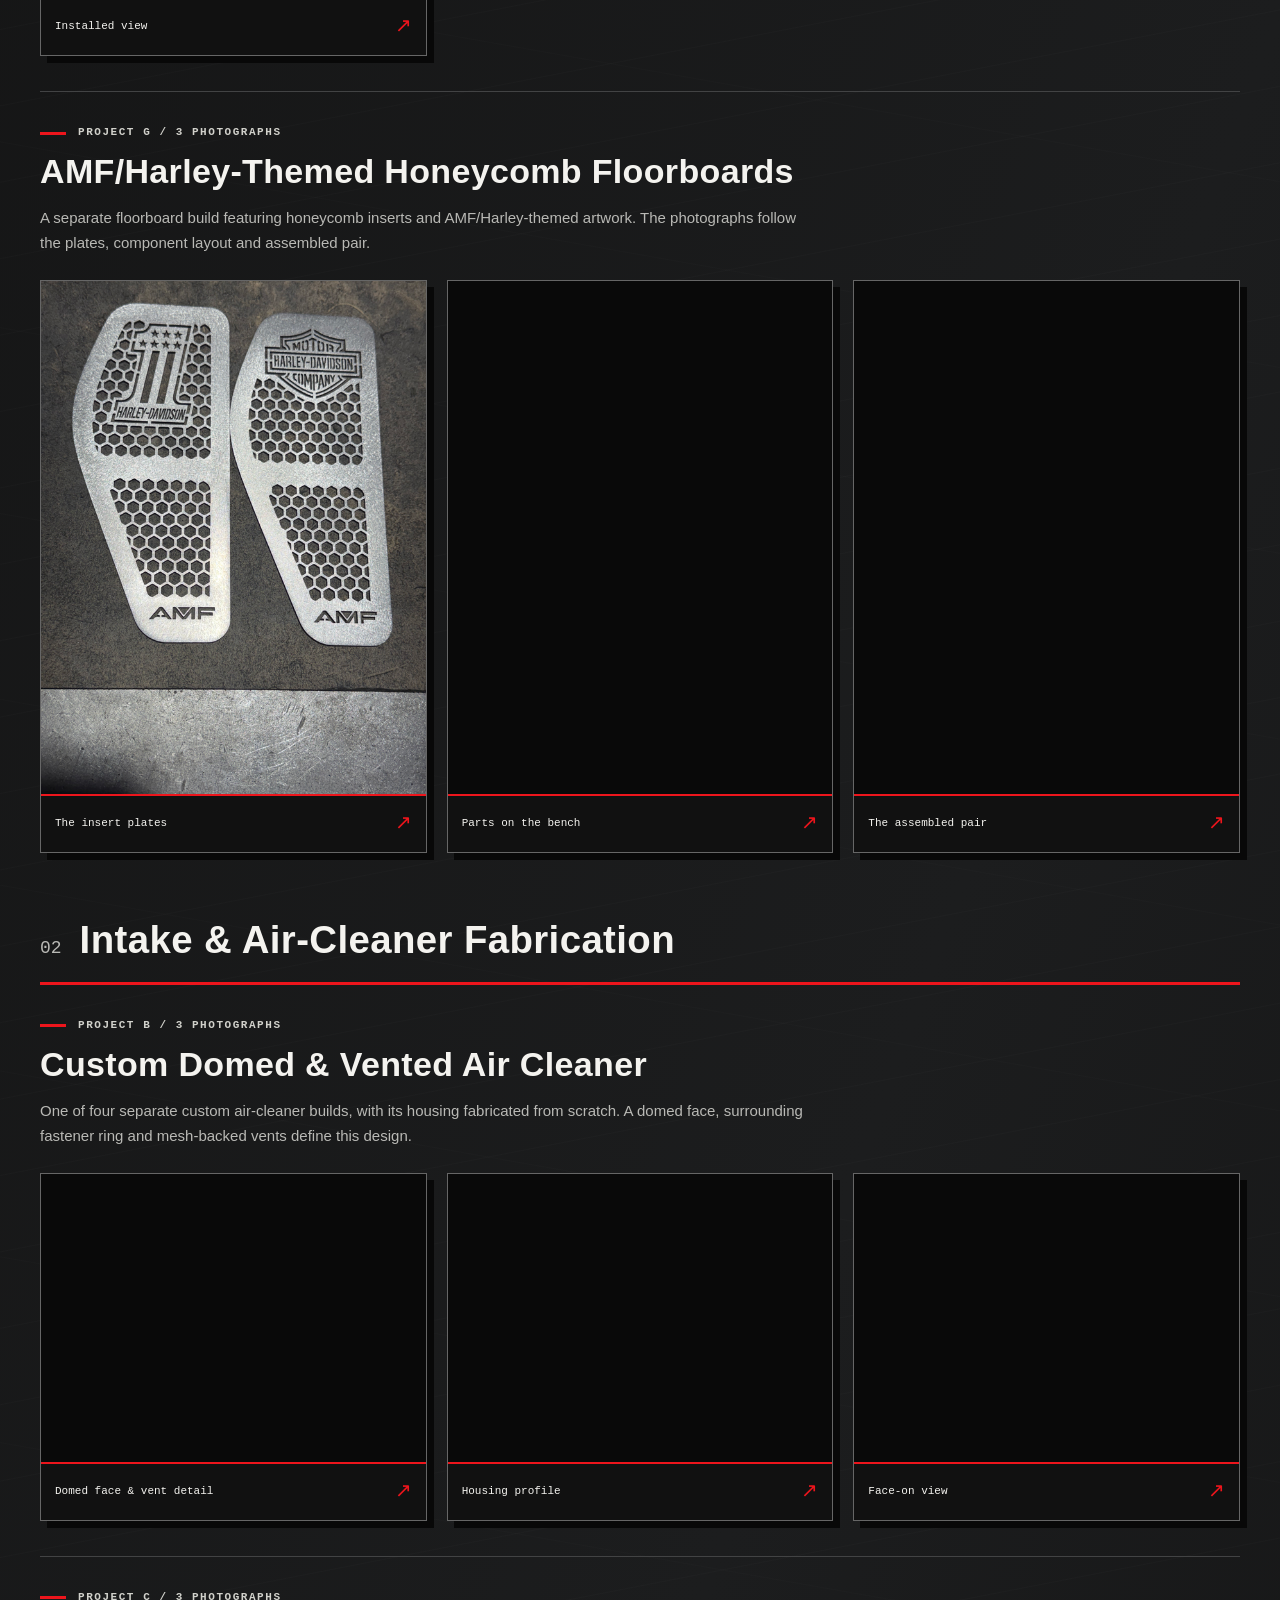
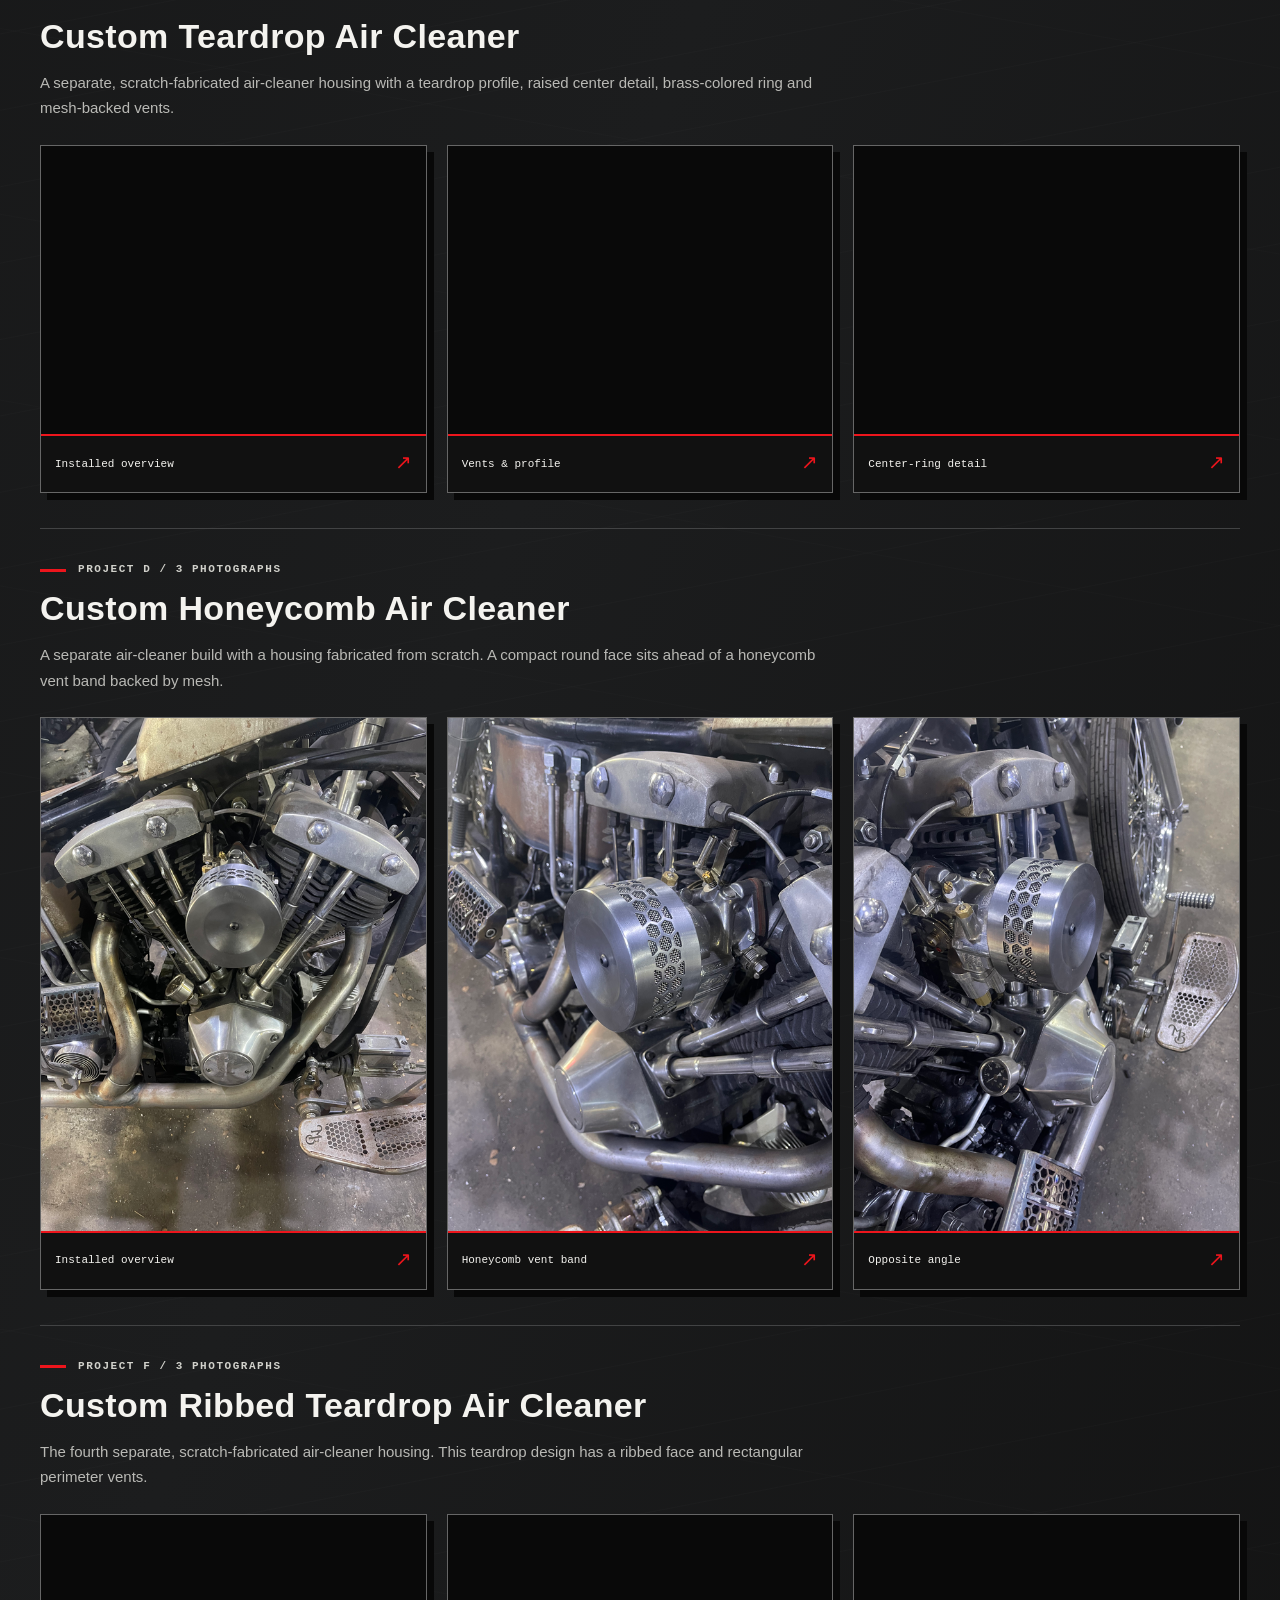
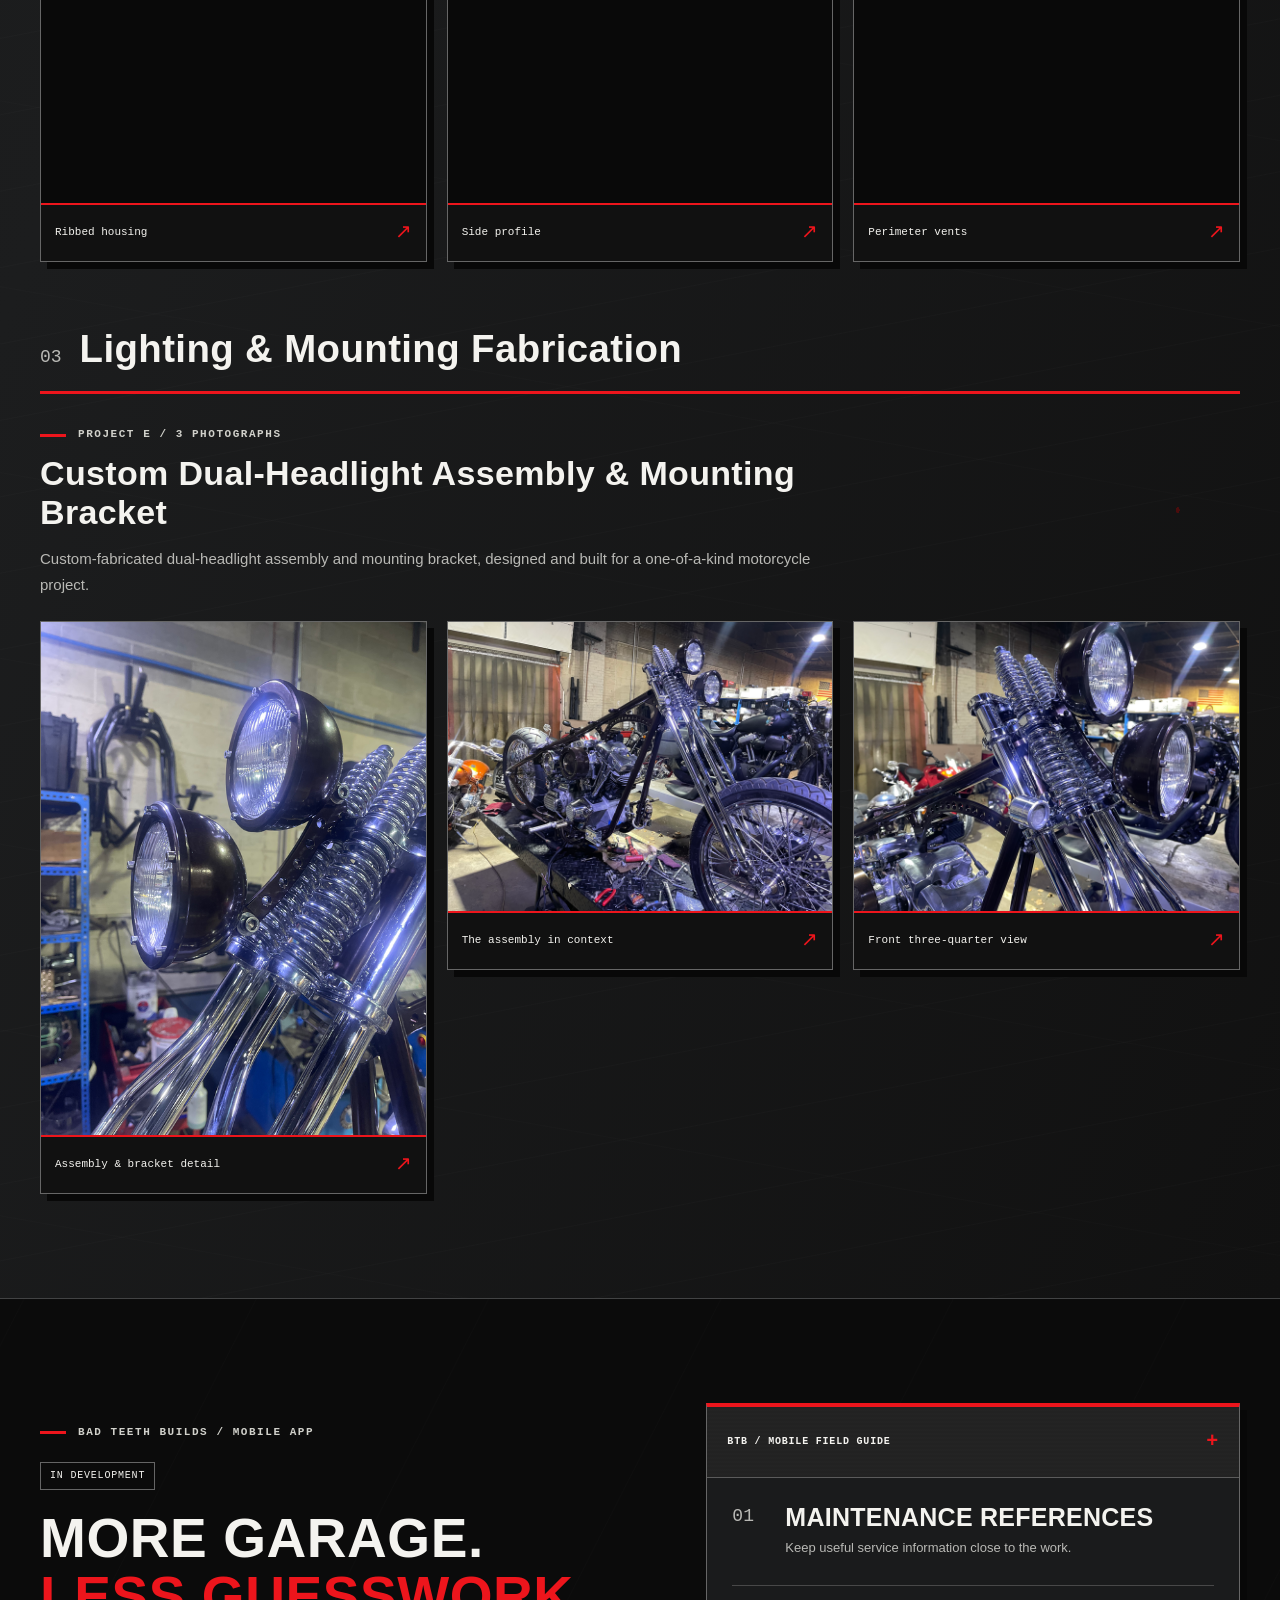
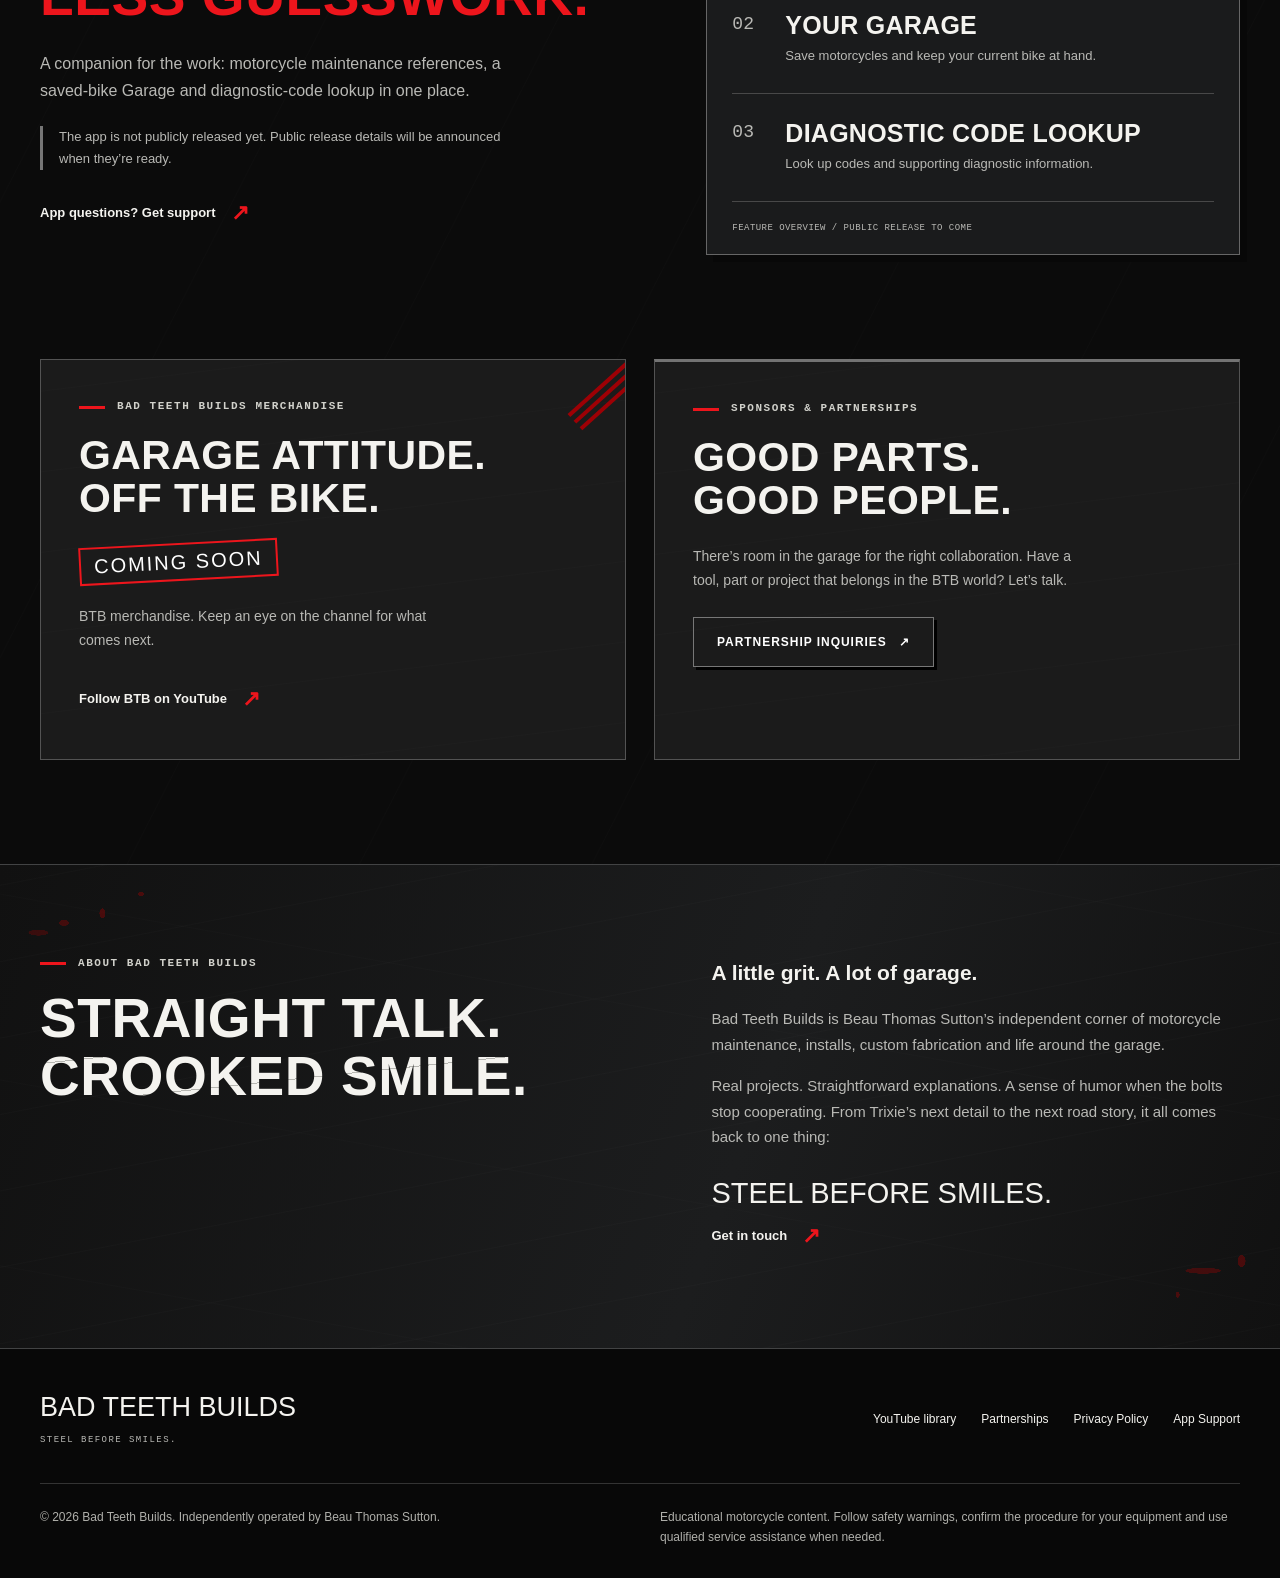
==== commit bb263f41: "Add approved custom fabrication portfolio" ====
--- a/index.html
+++ b/index.html
@@ -7,6 +7,7 @@
   <meta name="description" content="Real bikes. Dirty hands. Motorcycle maintenance, installs, custom fabrication and shop talk from Bad Teeth Builds. Steel Before Smiles.">
   <title>Bad Teeth Builds | Steel Before Smiles</title>
   <link rel="stylesheet" href="styles/site.css">
+  <link rel="stylesheet" href="styles/fabrication.css">
 </head>
 <body class="home">
   <a class="skip-link" href="#main">Skip to content</a>
@@ -102,6 +103,199 @@
             <a class="text-link" href="https://youtube.com/@brandx-design" target="_blank" rel="noopener noreferrer">More from the BTB garage <span aria-hidden="true">↗</span><span class="sr-only"> on YouTube (opens in a new tab)</span></a>
           </div>
         </div>
+        <div class="fabrication-portfolio" id="fabrication-portfolio" aria-labelledby="portfolio-title">
+          <div class="section-heading">
+            <div><p class="eyebrow">Handmade / From the BTB workbench</p><h3 id="portfolio-title">BUILT FROM SCRATCH.<br><span class="red-text">MADE TO STAND APART.</span></h3></div>
+            <div class="section-intro"><p>Seven separate custom projects. Take a closer look at the floorboards, four scratch-built air-cleaner housings and custom dual-headlight assembly.</p><p>Open any photograph for a larger view. Every image keeps the complete original frame.</p></div>
+          </div>
+          <nav class="portfolio-nav" aria-label="Fabrication portfolio categories">
+            <a href="#foot-controls">Foot Controls &amp; Floorboards</a>
+            <a href="#air-cleaners">Intake &amp; Air-Cleaner Fabrication</a>
+            <a href="#lighting-mounts">Lighting &amp; Mounting Fabrication</a>
+          </nav>
+          <section class="portfolio-category" id="foot-controls" aria-labelledby="foot-controls-title">
+            <div class="category-heading"><span class="category-number" aria-hidden="true">01</span><h3 id="foot-controls-title">Foot Controls &amp; Floorboards</h3></div>
+            <article class="fabrication-project" id="bx-honeycomb-floorboards" aria-labelledby="bx-honeycomb-floorboards-title">
+              <header class="project-heading"><p class="eyebrow">Project A / 5 photographs</p><h4 id="bx-honeycomb-floorboards-title">BX Honeycomb Floorboards &amp; Hinged Mounts</h4><p>Honeycomb footboards, tubular perimeter frames and hinged mounts. From the fabrication jig to the installed details.</p></header>
+              <div class="project-gallery" role="group" aria-label="BX Honeycomb Floorboards &amp; Hinged Mounts photographs">
+                <figure class="steel-frame project-photo">
+                  <a class="original-photo" href="assets/fabrication/IMG_5220.webp" target="_blank" rel="noopener" aria-label="BX Honeycomb Floorboards &amp; Hinged Mounts - Frame in the jig (opens a larger photograph in a new tab)">
+                    <img src="assets/fabrication/IMG_5220.webp" srcset="assets/fabrication/IMG_5220-small.webp 600w, assets/fabrication/IMG_5220.webp 1200w" sizes="(max-width: 760px) calc(100vw - 38px), (max-width: 1100px) calc((100vw - 72px) / 2), 414px" width="1200" height="1600" loading="lazy" decoding="async" alt="Tubular floorboard frame held in a fabrication jig on a steel workbench.">
+                  </a>
+                  <figcaption>Frame in the jig<span aria-hidden="true">&#8599;</span></figcaption>
+                </figure>
+                <figure class="steel-frame project-photo">
+                  <a class="original-photo" href="assets/fabrication/IMG_5231.webp" target="_blank" rel="noopener" aria-label="BX Honeycomb Floorboards &amp; Hinged Mounts - Frame, pivot &amp; mounts (opens a larger photograph in a new tab)">
+                    <img src="assets/fabrication/IMG_5231.webp" srcset="assets/fabrication/IMG_5231-small.webp 600w, assets/fabrication/IMG_5231.webp 1200w" sizes="(max-width: 760px) calc(100vw - 38px), (max-width: 1100px) calc((100vw - 72px) / 2), 414px" width="1200" height="1600" loading="lazy" decoding="async" alt="Floorboard frame on the workbench with its pivot and mounting supports attached.">
+                  </a>
+                  <figcaption>Frame, pivot &amp; mounts<span aria-hidden="true">&#8599;</span></figcaption>
+                </figure>
+                <figure class="steel-frame project-photo">
+                  <a class="original-photo" href="assets/fabrication/IMG_5245.webp" target="_blank" rel="noopener" aria-label="BX Honeycomb Floorboards &amp; Hinged Mounts - Honeycomb &amp; BX detail (opens a larger photograph in a new tab)">
+                    <img src="assets/fabrication/IMG_5245.webp" srcset="assets/fabrication/IMG_5245-small.webp 600w, assets/fabrication/IMG_5245.webp 1200w" sizes="(max-width: 760px) calc(100vw - 38px), (max-width: 1100px) calc((100vw - 72px) / 2), 414px" width="1200" height="1600" loading="lazy" decoding="async" alt="Installed metal floorboard with honeycomb openings and a cutout BX emblem.">
+                  </a>
+                  <figcaption>Honeycomb &amp; BX detail<span aria-hidden="true">&#8599;</span></figcaption>
+                </figure>
+                <figure class="steel-frame project-photo">
+                  <a class="original-photo" href="assets/fabrication/IMG_5258.webp" target="_blank" rel="noopener" aria-label="BX Honeycomb Floorboards &amp; Hinged Mounts - Installed view (opens a larger photograph in a new tab)">
+                    <img src="assets/fabrication/IMG_5258.webp" srcset="assets/fabrication/IMG_5258-small.webp 600w, assets/fabrication/IMG_5258.webp 1200w" sizes="(max-width: 760px) calc(100vw - 38px), (max-width: 1100px) calc((100vw - 72px) / 2), 414px" width="1200" height="1600" loading="lazy" decoding="async" alt="Installed honeycomb floorboard beside the motorcycle&#x27;s brake pedal and master cylinder.">
+                  </a>
+                  <figcaption>Installed view<span aria-hidden="true">&#8599;</span></figcaption>
+                </figure>
+                <figure class="steel-frame project-photo">
+                  <a class="original-photo" href="assets/fabrication/IMG_5259.webp" target="_blank" rel="noopener" aria-label="BX Honeycomb Floorboards &amp; Hinged Mounts - Hinge &amp; mounting detail (opens a larger photograph in a new tab)">
+                    <img src="assets/fabrication/IMG_5259.webp" srcset="assets/fabrication/IMG_5259-small.webp 800w, assets/fabrication/IMG_5259.webp 1600w" sizes="(max-width: 760px) calc(100vw - 38px), (max-width: 1100px) calc((100vw - 72px) / 2), 414px" width="1600" height="1200" loading="lazy" decoding="async" alt="Underside of the installed floorboard showing its hinge, support plates and mounting hardware.">
+                  </a>
+                  <figcaption>Hinge &amp; mounting detail<span aria-hidden="true">&#8599;</span></figcaption>
+                </figure>
+              </div>
+            </article>
+            <article class="fabrication-project" id="amf-harley-floorboards" aria-labelledby="amf-harley-floorboards-title">
+              <header class="project-heading"><p class="eyebrow">Project G / 3 photographs</p><h4 id="amf-harley-floorboards-title">AMF/Harley-Themed Honeycomb Floorboards</h4><p>A separate floorboard build featuring honeycomb inserts and AMF/Harley-themed artwork. The photographs follow the plates, component layout and assembled pair.</p></header>
+              <div class="project-gallery" role="group" aria-label="AMF/Harley-Themed Honeycomb Floorboards photographs">
+                <figure class="steel-frame project-photo">
+                  <a class="original-photo" href="assets/fabrication/IMG_8067.webp" target="_blank" rel="noopener" aria-label="AMF/Harley-Themed Honeycomb Floorboards - The insert plates (opens a larger photograph in a new tab)">
+                    <img src="assets/fabrication/IMG_8067.webp" srcset="assets/fabrication/IMG_8067-small.webp 600w, assets/fabrication/IMG_8067.webp 1200w" sizes="(max-width: 760px) calc(100vw - 38px), (max-width: 1100px) calc((100vw - 72px) / 2), 414px" width="1200" height="1600" loading="lazy" decoding="async" alt="Two honeycomb floorboard insert plates with AMF lettering, a Harley-Davidson number-one design and a bar-and-shield design.">
+                  </a>
+                  <figcaption>The insert plates<span aria-hidden="true">&#8599;</span></figcaption>
+                </figure>
+                <figure class="steel-frame project-photo">
+                  <a class="original-photo" href="assets/fabrication/IMG_8092.webp" target="_blank" rel="noopener" aria-label="AMF/Harley-Themed Honeycomb Floorboards - Parts on the bench (opens a larger photograph in a new tab)">
+                    <img src="assets/fabrication/IMG_8092.webp" srcset="assets/fabrication/IMG_8092-small.webp 600w, assets/fabrication/IMG_8092.webp 1200w" sizes="(max-width: 760px) calc(100vw - 38px), (max-width: 1100px) calc((100vw - 72px) / 2), 414px" width="1200" height="1600" loading="lazy" decoding="async" alt="Floorboard components laid out together: decorative inserts, tubular frames, support plates and pivot hardware.">
+                  </a>
+                  <figcaption>Parts on the bench<span aria-hidden="true">&#8599;</span></figcaption>
+                </figure>
+                <figure class="steel-frame project-photo">
+                  <a class="original-photo" href="assets/fabrication/IMG_8107.webp" target="_blank" rel="noopener" aria-label="AMF/Harley-Themed Honeycomb Floorboards - The assembled pair (opens a larger photograph in a new tab)">
+                    <img src="assets/fabrication/IMG_8107.webp" srcset="assets/fabrication/IMG_8107-small.webp 600w, assets/fabrication/IMG_8107.webp 1200w" sizes="(max-width: 760px) calc(100vw - 38px), (max-width: 1100px) calc((100vw - 72px) / 2), 414px" width="1200" height="1600" loading="lazy" decoding="async" alt="Assembled pair of AMF/Harley-themed honeycomb floorboards with perimeter frames and hinged mounts.">
+                  </a>
+                  <figcaption>The assembled pair<span aria-hidden="true">&#8599;</span></figcaption>
+                </figure>
+              </div>
+            </article>
+          </section>
+          <section class="portfolio-category" id="air-cleaners" aria-labelledby="air-cleaners-title">
+            <div class="category-heading"><span class="category-number" aria-hidden="true">02</span><h3 id="air-cleaners-title">Intake &amp; Air-Cleaner Fabrication</h3></div>
+            <article class="fabrication-project" id="domed-vented-air-cleaner" aria-labelledby="domed-vented-air-cleaner-title">
+              <header class="project-heading"><p class="eyebrow">Project B / 3 photographs</p><h4 id="domed-vented-air-cleaner-title">Custom Domed &amp; Vented Air Cleaner</h4><p>One of four separate custom air-cleaner builds, with its housing fabricated from scratch. A domed face, surrounding fastener ring and mesh-backed vents define this design.</p></header>
+              <div class="project-gallery" role="group" aria-label="Custom Domed &amp; Vented Air Cleaner photographs">
+                <figure class="steel-frame project-photo">
+                  <a class="original-photo" href="assets/fabrication/IMG_5774.webp" target="_blank" rel="noopener" aria-label="Custom Domed &amp; Vented Air Cleaner - Domed face &amp; vent detail (opens a larger photograph in a new tab)">
+                    <img src="assets/fabrication/IMG_5774.webp" srcset="assets/fabrication/IMG_5774-small.webp 800w, assets/fabrication/IMG_5774.webp 1600w" sizes="(max-width: 760px) calc(100vw - 38px), (max-width: 1100px) calc((100vw - 72px) / 2), 414px" width="1600" height="1200" loading="lazy" decoding="async" alt="Custom domed air-cleaner housing mounted beside the engine, showing its outer ring and mesh-backed vents.">
+                  </a>
+                  <figcaption>Domed face &amp; vent detail<span aria-hidden="true">&#8599;</span></figcaption>
+                </figure>
+                <figure class="steel-frame project-photo">
+                  <a class="original-photo" href="assets/fabrication/IMG_5775.webp" target="_blank" rel="noopener" aria-label="Custom Domed &amp; Vented Air Cleaner - Housing profile (opens a larger photograph in a new tab)">
+                    <img src="assets/fabrication/IMG_5775.webp" srcset="assets/fabrication/IMG_5775-small.webp 800w, assets/fabrication/IMG_5775.webp 1600w" sizes="(max-width: 760px) calc(100vw - 38px), (max-width: 1100px) calc((100vw - 72px) / 2), 414px" width="1600" height="1200" loading="lazy" decoding="async" alt="Opposite angled view of the domed air-cleaner housing showing the depth of the vented outer shell.">
+                  </a>
+                  <figcaption>Housing profile<span aria-hidden="true">&#8599;</span></figcaption>
+                </figure>
+                <figure class="steel-frame project-photo">
+                  <a class="original-photo" href="assets/fabrication/IMG_5776.webp" target="_blank" rel="noopener" aria-label="Custom Domed &amp; Vented Air Cleaner - Face-on view (opens a larger photograph in a new tab)">
+                    <img src="assets/fabrication/IMG_5776.webp" srcset="assets/fabrication/IMG_5776-small.webp 800w, assets/fabrication/IMG_5776.webp 1600w" sizes="(max-width: 760px) calc(100vw - 38px), (max-width: 1100px) calc((100vw - 72px) / 2), 414px" width="1600" height="1200" loading="lazy" decoding="async" alt="Front view of the domed air-cleaner housing with perimeter fasteners and a small center fitting.">
+                  </a>
+                  <figcaption>Face-on view<span aria-hidden="true">&#8599;</span></figcaption>
+                </figure>
+              </div>
+            </article>
+            <article class="fabrication-project" id="teardrop-air-cleaner" aria-labelledby="teardrop-air-cleaner-title">
+              <header class="project-heading"><p class="eyebrow">Project C / 3 photographs</p><h4 id="teardrop-air-cleaner-title">Custom Teardrop Air Cleaner</h4><p>A separate, scratch-fabricated air-cleaner housing with a teardrop profile, raised center detail, brass-colored ring and mesh-backed vents.</p></header>
+              <div class="project-gallery" role="group" aria-label="Custom Teardrop Air Cleaner photographs">
+                <figure class="steel-frame project-photo">
+                  <a class="original-photo" href="assets/fabrication/IMG_5810.webp" target="_blank" rel="noopener" aria-label="Custom Teardrop Air Cleaner - Installed overview (opens a larger photograph in a new tab)">
+                    <img src="assets/fabrication/IMG_5810.webp" srcset="assets/fabrication/IMG_5810-small.webp 800w, assets/fabrication/IMG_5810.webp 1600w" sizes="(max-width: 760px) calc(100vw - 38px), (max-width: 1100px) calc((100vw - 72px) / 2), 414px" width="1600" height="1200" loading="lazy" decoding="async" alt="Custom teardrop air-cleaner housing installed beside the engine with its circular brass-colored center ring visible.">
+                  </a>
+                  <figcaption>Installed overview<span aria-hidden="true">&#8599;</span></figcaption>
+                </figure>
+                <figure class="steel-frame project-photo">
+                  <a class="original-photo" href="assets/fabrication/IMG_5811.webp" target="_blank" rel="noopener" aria-label="Custom Teardrop Air Cleaner - Vents &amp; profile (opens a larger photograph in a new tab)">
+                    <img src="assets/fabrication/IMG_5811.webp" srcset="assets/fabrication/IMG_5811-small.webp 800w, assets/fabrication/IMG_5811.webp 1600w" sizes="(max-width: 760px) calc(100vw - 38px), (max-width: 1100px) calc((100vw - 72px) / 2), 414px" width="1600" height="1200" loading="lazy" decoding="async" alt="Angled view of the teardrop housing showing mesh-backed vents along its upper edge.">
+                  </a>
+                  <figcaption>Vents &amp; profile<span aria-hidden="true">&#8599;</span></figcaption>
+                </figure>
+                <figure class="steel-frame project-photo">
+                  <a class="original-photo" href="assets/fabrication/IMG_5812.webp" target="_blank" rel="noopener" aria-label="Custom Teardrop Air Cleaner - Center-ring detail (opens a larger photograph in a new tab)">
+                    <img src="assets/fabrication/IMG_5812.webp" srcset="assets/fabrication/IMG_5812-small.webp 800w, assets/fabrication/IMG_5812.webp 1600w" sizes="(max-width: 760px) calc(100vw - 38px), (max-width: 1100px) calc((100vw - 72px) / 2), 414px" width="1600" height="1200" loading="lazy" decoding="async" alt="Close frontal view of the teardrop air-cleaner cover, raised center detail and circular center opening.">
+                  </a>
+                  <figcaption>Center-ring detail<span aria-hidden="true">&#8599;</span></figcaption>
+                </figure>
+              </div>
+            </article>
+            <article class="fabrication-project" id="honeycomb-air-cleaner" aria-labelledby="honeycomb-air-cleaner-title">
+              <header class="project-heading"><p class="eyebrow">Project D / 3 photographs</p><h4 id="honeycomb-air-cleaner-title">Custom Honeycomb Air Cleaner</h4><p>A separate air-cleaner build with a housing fabricated from scratch. A compact round face sits ahead of a honeycomb vent band backed by mesh.</p></header>
+              <div class="project-gallery" role="group" aria-label="Custom Honeycomb Air Cleaner photographs">
+                <figure class="steel-frame project-photo">
+                  <a class="original-photo" href="assets/fabrication/IMG_5910.webp" target="_blank" rel="noopener" aria-label="Custom Honeycomb Air Cleaner - Installed overview (opens a larger photograph in a new tab)">
+                    <img src="assets/fabrication/IMG_5910.webp" srcset="assets/fabrication/IMG_5910-small.webp 600w, assets/fabrication/IMG_5910.webp 1200w" sizes="(max-width: 760px) calc(100vw - 38px), (max-width: 1100px) calc((100vw - 72px) / 2), 414px" width="1200" height="1600" loading="lazy" decoding="async" alt="Compact round custom air-cleaner housing installed on the motorcycle, with a honeycomb vent band around its side.">
+                  </a>
+                  <figcaption>Installed overview<span aria-hidden="true">&#8599;</span></figcaption>
+                </figure>
+                <figure class="steel-frame project-photo">
+                  <a class="original-photo" href="assets/fabrication/IMG_5911.webp" target="_blank" rel="noopener" aria-label="Custom Honeycomb Air Cleaner - Honeycomb vent band (opens a larger photograph in a new tab)">
+                    <img src="assets/fabrication/IMG_5911.webp" srcset="assets/fabrication/IMG_5911-small.webp 600w, assets/fabrication/IMG_5911.webp 1200w" sizes="(max-width: 760px) calc(100vw - 38px), (max-width: 1100px) calc((100vw - 72px) / 2), 414px" width="1200" height="1600" loading="lazy" decoding="async" alt="Close angled view of the round air-cleaner housing showing the honeycomb openings and backing mesh.">
+                  </a>
+                  <figcaption>Honeycomb vent band<span aria-hidden="true">&#8599;</span></figcaption>
+                </figure>
+                <figure class="steel-frame project-photo">
+                  <a class="original-photo" href="assets/fabrication/IMG_5912.webp" target="_blank" rel="noopener" aria-label="Custom Honeycomb Air Cleaner - Opposite angle (opens a larger photograph in a new tab)">
+                    <img src="assets/fabrication/IMG_5912.webp" srcset="assets/fabrication/IMG_5912-small.webp 600w, assets/fabrication/IMG_5912.webp 1200w" sizes="(max-width: 760px) calc(100vw - 38px), (max-width: 1100px) calc((100vw - 72px) / 2), 414px" width="1200" height="1600" loading="lazy" decoding="async" alt="Opposite installed view of the round honeycomb air-cleaner housing and its connection behind the cover.">
+                  </a>
+                  <figcaption>Opposite angle<span aria-hidden="true">&#8599;</span></figcaption>
+                </figure>
+              </div>
+            </article>
+            <article class="fabrication-project" id="ribbed-teardrop-air-cleaner" aria-labelledby="ribbed-teardrop-air-cleaner-title">
+              <header class="project-heading"><p class="eyebrow">Project F / 3 photographs</p><h4 id="ribbed-teardrop-air-cleaner-title">Custom Ribbed Teardrop Air Cleaner</h4><p>The fourth separate, scratch-fabricated air-cleaner housing. This teardrop design has a ribbed face and rectangular perimeter vents.</p></header>
+              <div class="project-gallery" role="group" aria-label="Custom Ribbed Teardrop Air Cleaner photographs">
+                <figure class="steel-frame project-photo">
+                  <a class="original-photo" href="assets/fabrication/IMG_7699.webp" target="_blank" rel="noopener" aria-label="Custom Ribbed Teardrop Air Cleaner - Ribbed housing (opens a larger photograph in a new tab)">
+                    <img src="assets/fabrication/IMG_7699.webp" srcset="assets/fabrication/IMG_7699-small.webp 800w, assets/fabrication/IMG_7699.webp 1600w" sizes="(max-width: 760px) calc(100vw - 38px), (max-width: 1100px) calc((100vw - 72px) / 2), 414px" width="1600" height="1200" loading="lazy" decoding="async" alt="Angled view of a custom ribbed teardrop air-cleaner housing mounted beside the engine.">
+                  </a>
+                  <figcaption>Ribbed housing<span aria-hidden="true">&#8599;</span></figcaption>
+                </figure>
+                <figure class="steel-frame project-photo">
+                  <a class="original-photo" href="assets/fabrication/IMG_7700.webp" target="_blank" rel="noopener" aria-label="Custom Ribbed Teardrop Air Cleaner - Side profile (opens a larger photograph in a new tab)">
+                    <img src="assets/fabrication/IMG_7700.webp" srcset="assets/fabrication/IMG_7700-small.webp 800w, assets/fabrication/IMG_7700.webp 1600w" sizes="(max-width: 760px) calc(100vw - 38px), (max-width: 1100px) calc((100vw - 72px) / 2), 414px" width="1600" height="1200" loading="lazy" decoding="async" alt="Side view showing the long teardrop profile and ribs across the custom air-cleaner cover.">
+                  </a>
+                  <figcaption>Side profile<span aria-hidden="true">&#8599;</span></figcaption>
+                </figure>
+                <figure class="steel-frame project-photo">
+                  <a class="original-photo" href="assets/fabrication/IMG_7701.webp" target="_blank" rel="noopener" aria-label="Custom Ribbed Teardrop Air Cleaner - Perimeter vents (opens a larger photograph in a new tab)">
+                    <img src="assets/fabrication/IMG_7701.webp" srcset="assets/fabrication/IMG_7701-small.webp 800w, assets/fabrication/IMG_7701.webp 1600w" sizes="(max-width: 760px) calc(100vw - 38px), (max-width: 1100px) calc((100vw - 72px) / 2), 414px" width="1600" height="1200" loading="lazy" decoding="async" alt="Opposite angle of the ribbed teardrop housing showing rectangular vents along its perimeter.">
+                  </a>
+                  <figcaption>Perimeter vents<span aria-hidden="true">&#8599;</span></figcaption>
+                </figure>
+              </div>
+            </article>
+          </section>
+          <section class="portfolio-category" id="lighting-mounts" aria-labelledby="lighting-mounts-title">
+            <div class="category-heading"><span class="category-number" aria-hidden="true">03</span><h3 id="lighting-mounts-title">Lighting &amp; Mounting Fabrication</h3></div>
+            <article class="fabrication-project" id="dual-headlight-assembly" aria-labelledby="dual-headlight-assembly-title">
+              <header class="project-heading"><p class="eyebrow">Project E / 3 photographs</p><h4 id="dual-headlight-assembly-title">Custom Dual-Headlight Assembly &amp; Mounting Bracket</h4><p>Custom-fabricated dual-headlight assembly and mounting bracket, designed and built for a one-of-a-kind motorcycle project.</p></header>
+              <div class="project-gallery" role="group" aria-label="Custom Dual-Headlight Assembly &amp; Mounting Bracket photographs">
+                <figure class="steel-frame project-photo">
+                  <a class="original-photo" href="assets/fabrication/IMG_7619.webp" target="_blank" rel="noopener" aria-label="Custom Dual-Headlight Assembly &amp; Mounting Bracket - Assembly &amp; bracket detail (opens a larger photograph in a new tab)">
+                    <img src="assets/fabrication/IMG_7619.webp" srcset="assets/fabrication/IMG_7619-small.webp 600w, assets/fabrication/IMG_7619.webp 1200w" sizes="(max-width: 760px) calc(100vw - 38px), (max-width: 1100px) calc((100vw - 72px) / 2), 414px" width="1200" height="1600" loading="lazy" decoding="async" alt="Side detail of the owner-built stacked dual-headlight assembly and perforated mounting bracket beside the fork springs.">
+                  </a>
+                  <figcaption>Assembly &amp; bracket detail<span aria-hidden="true">&#8599;</span></figcaption>
+                </figure>
+                <figure class="steel-frame project-photo">
+                  <a class="original-photo" href="assets/fabrication/IMG_7622.webp" target="_blank" rel="noopener" aria-label="Custom Dual-Headlight Assembly &amp; Mounting Bracket - The assembly in context (opens a larger photograph in a new tab)">
+                    <img src="assets/fabrication/IMG_7622.webp" srcset="assets/fabrication/IMG_7622-small.webp 800w, assets/fabrication/IMG_7622.webp 1600w" sizes="(max-width: 760px) calc(100vw - 38px), (max-width: 1100px) calc((100vw - 72px) / 2), 414px" width="1600" height="1200" loading="lazy" decoding="async" alt="Wider workshop view of the custom motorcycle project with its stacked dual-headlight assembly installed.">
+                  </a>
+                  <figcaption>The assembly in context<span aria-hidden="true">&#8599;</span></figcaption>
+                </figure>
+                <figure class="steel-frame project-photo">
+                  <a class="original-photo" href="assets/fabrication/IMG_7623.webp" target="_blank" rel="noopener" aria-label="Custom Dual-Headlight Assembly &amp; Mounting Bracket - Front three-quarter view (opens a larger photograph in a new tab)">
+                    <img src="assets/fabrication/IMG_7623.webp" srcset="assets/fabrication/IMG_7623-small.webp 800w, assets/fabrication/IMG_7623.webp 1600w" sizes="(max-width: 760px) calc(100vw - 38px), (max-width: 1100px) calc((100vw - 72px) / 2), 414px" width="1600" height="1200" loading="lazy" decoding="async" alt="Front three-quarter close-up of both headlights and their custom mounting assembly.">
+                  </a>
+                  <figcaption>Front three-quarter view<span aria-hidden="true">&#8599;</span></figcaption>
+                </figure>
+              </div>
+            </article>
+          </section>
+        </div>
       </div>
     </section>
 
--- a/styles/fabrication.css
+++ b/styles/fabrication.css
@@ -0,0 +1,39 @@
+﻿/* Fabrication portfolio only; the existing site theme and sections stay intact. */
+.fabrication-portfolio { margin-top: 90px; padding-top: 65px; border-top: 1px solid var(--line); }
+.fabrication-portfolio #portfolio-title { font-size: clamp(36px, 4vw, 56px); }
+.portfolio-nav { display: flex; flex-wrap: wrap; gap: 12px; margin-bottom: 48px; }
+.portfolio-nav a { display: inline-flex; align-items: center; min-height: 48px; padding: 10px 16px; border: 1px solid var(--line); border-left: 3px solid var(--red); background: var(--black); text-decoration: none; font-size: 12px; font-weight: bold; }
+.portfolio-nav a:hover { border-color: var(--red); background: #251113; }
+.portfolio-category + .portfolio-category { margin-top: 65px; }
+.category-heading { display: flex; gap: 18px; align-items: baseline; padding-bottom: 20px; border-bottom: 3px solid var(--red); }
+.category-number { color: var(--muted); font: 18px/1.5 "Courier New", monospace; }
+.category-heading h3 { font-size: clamp(28px, 3vw, 40px); line-height: 1.15; }
+.fabrication-project { min-width: 0; padding-top: 32px; }
+.fabrication-project + .fabrication-project { margin-top: 35px; border-top: 1px solid var(--line); }
+.project-heading { max-width: 780px; margin-bottom: 24px; }
+.project-heading .eyebrow { margin-bottom: 10px; }
+.project-heading h4 { margin: 0 0 14px; font: 900 clamp(25px, 2.7vw, 34px)/1.15 var(--heading); letter-spacing: .01em; overflow-wrap: break-word; }
+.project-heading > p:last-child { color: var(--muted); font-size: 15px; }
+.project-gallery { display: grid; grid-template-columns: repeat(3, minmax(0, 1fr)); align-items: start; gap: 20px; }
+.project-photo { min-width: 0; }
+.project-photo .original-photo { min-height: 44px; }
+.project-photo img { width: 100%; height: auto; object-fit: contain; }
+.project-photo figcaption { display: flex; align-items: center; justify-content: space-between; gap: 12px; min-height: 55px; padding: 12px 14px; border-top: 2px solid var(--red); font: 11px/1.6 "Courier New", monospace; }
+.project-photo figcaption span { flex-shrink: 0; color: var(--red); font-size: 20px; }
+@media (max-width: 1100px) {
+  .project-gallery { grid-template-columns: repeat(2, minmax(0, 1fr)); }
+}
+@media (max-width: 760px) {
+  .fabrication-portfolio { margin-top: 60px; padding-top: 45px; }
+  .portfolio-nav { gap: 10px; margin-bottom: 35px; }
+  .portfolio-nav a { flex: 1 1 100%; }
+  .category-heading { gap: 12px; }
+  .category-heading h3 { font-size: 30px; }
+  .portfolio-category + .portfolio-category { margin-top: 50px; }
+  .project-gallery { grid-template-columns: 1fr; gap: 22px; }
+  .fabrication-project + .fabrication-project { margin-top: 30px; }
+}
+@media (forced-colors: active) {
+  .portfolio-nav a, .category-heading, .project-photo figcaption { border-color: CanvasText; }
+  .category-number, .project-photo figcaption span { color: CanvasText; }
+}
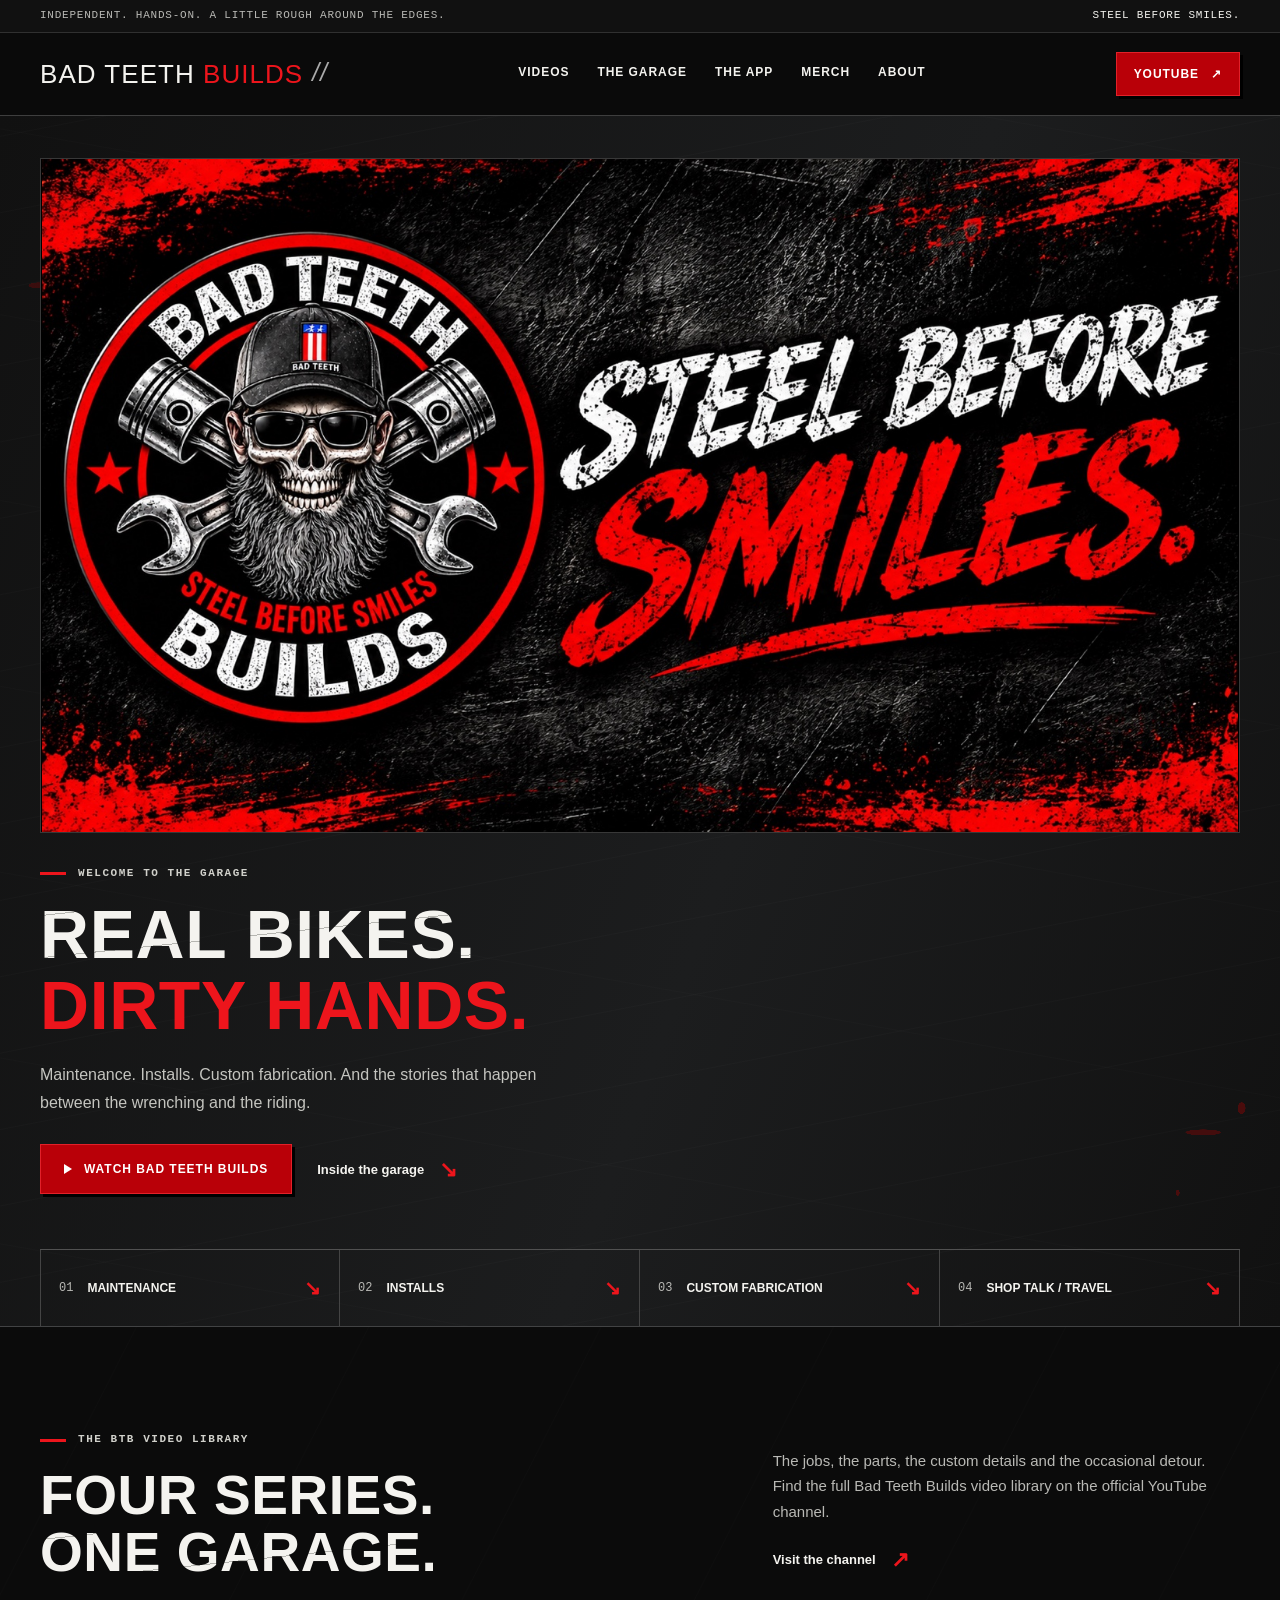
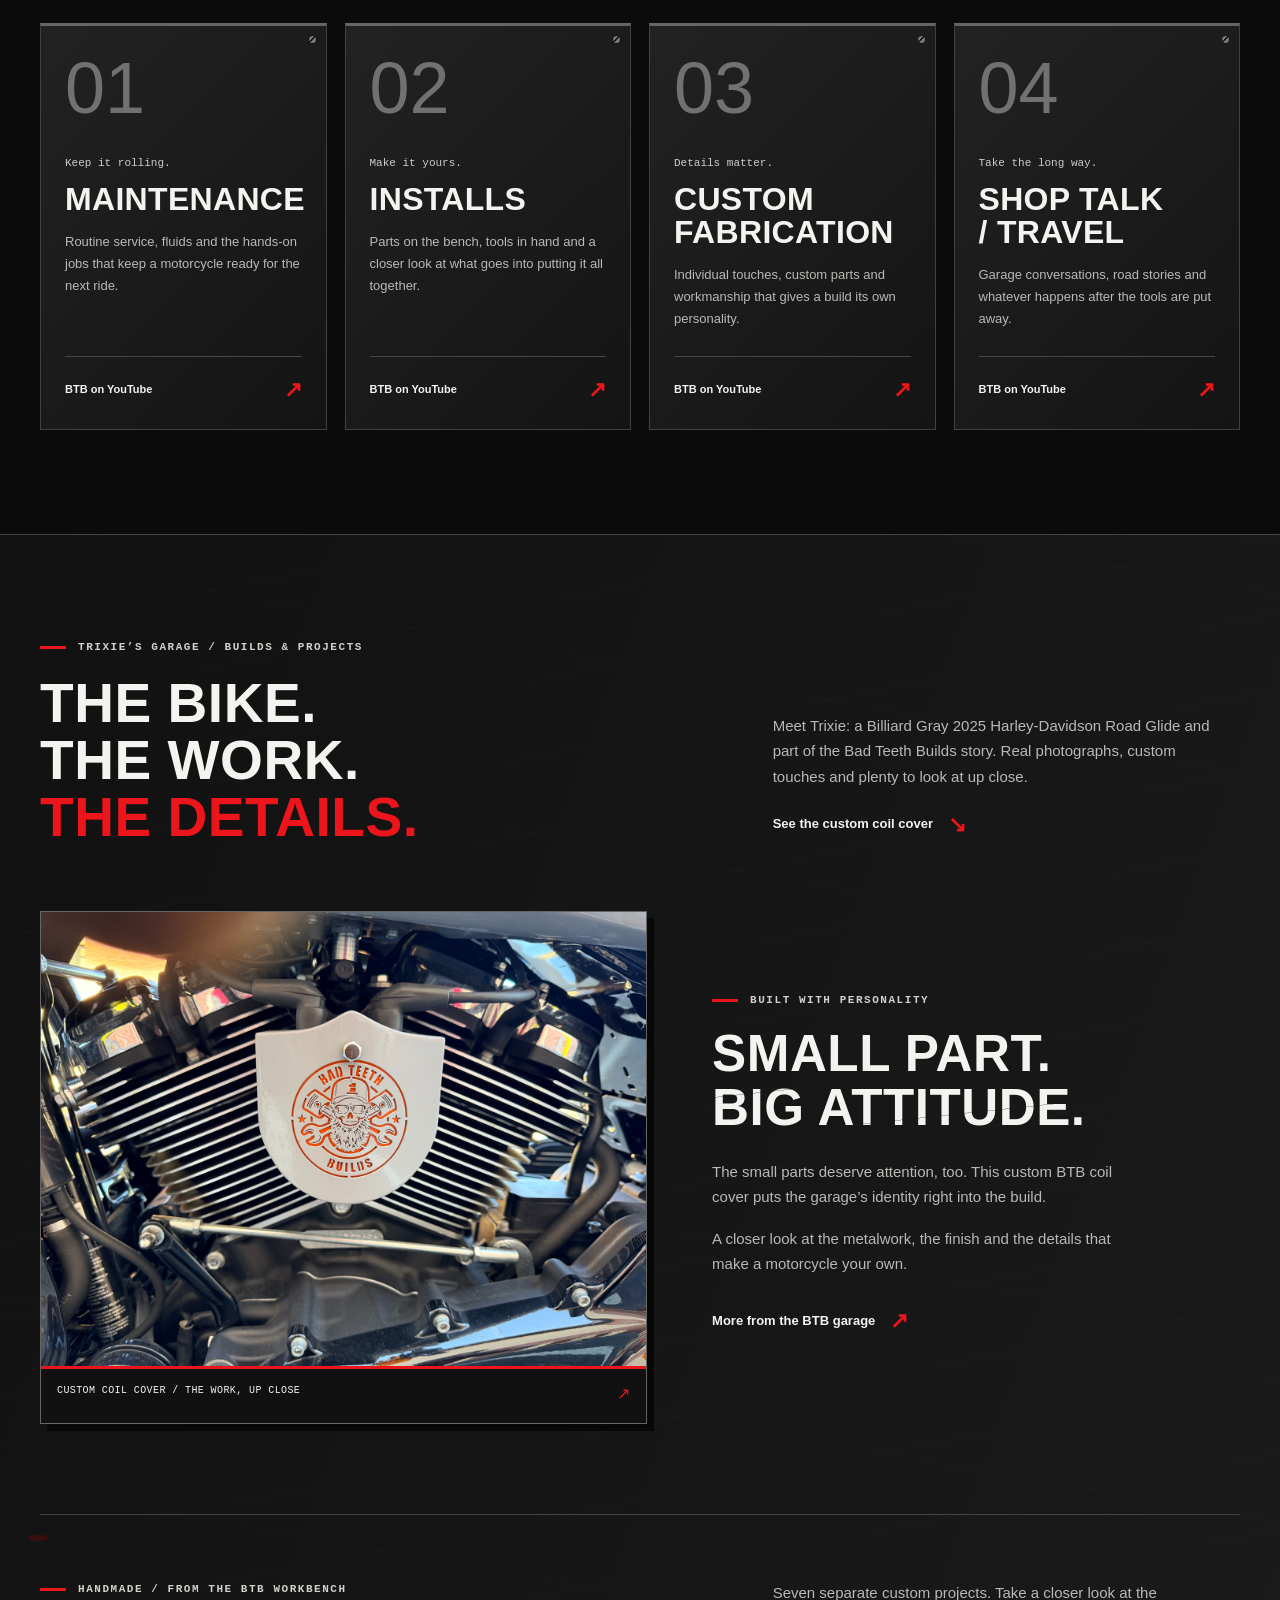
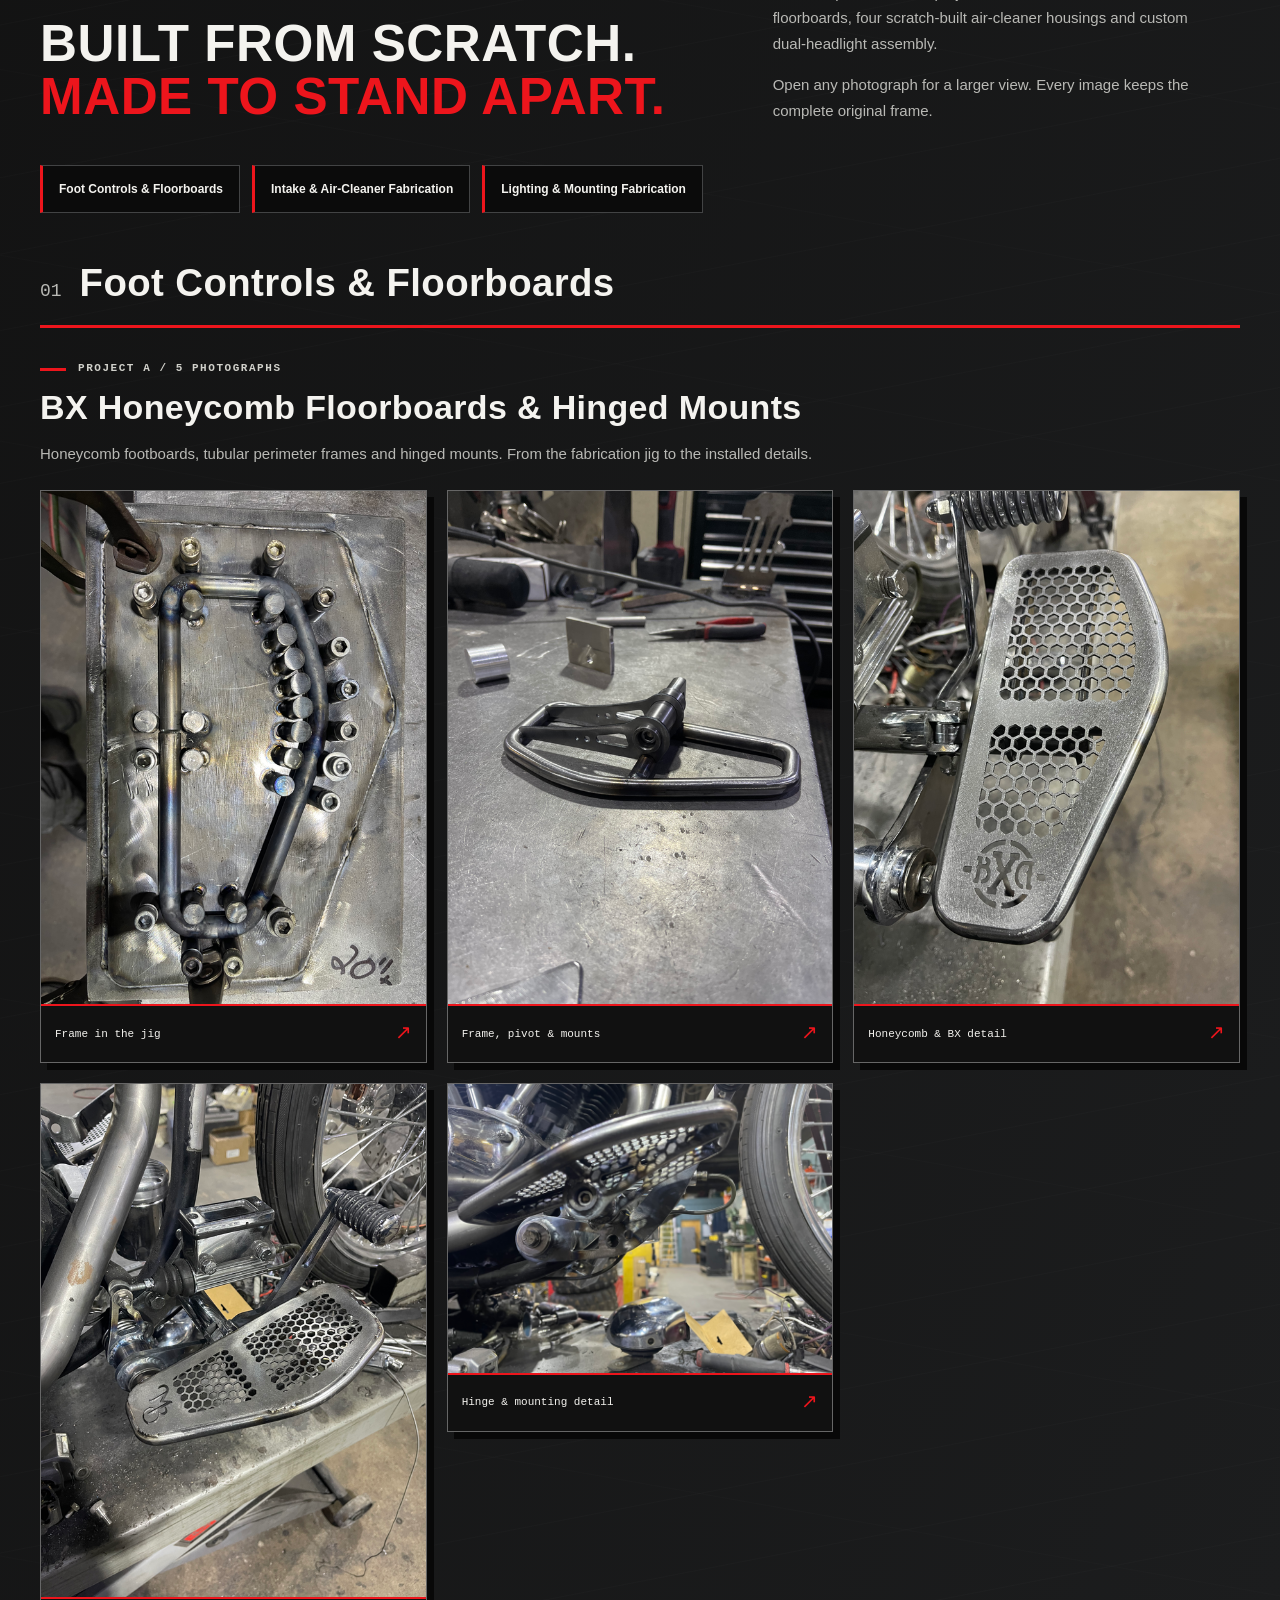
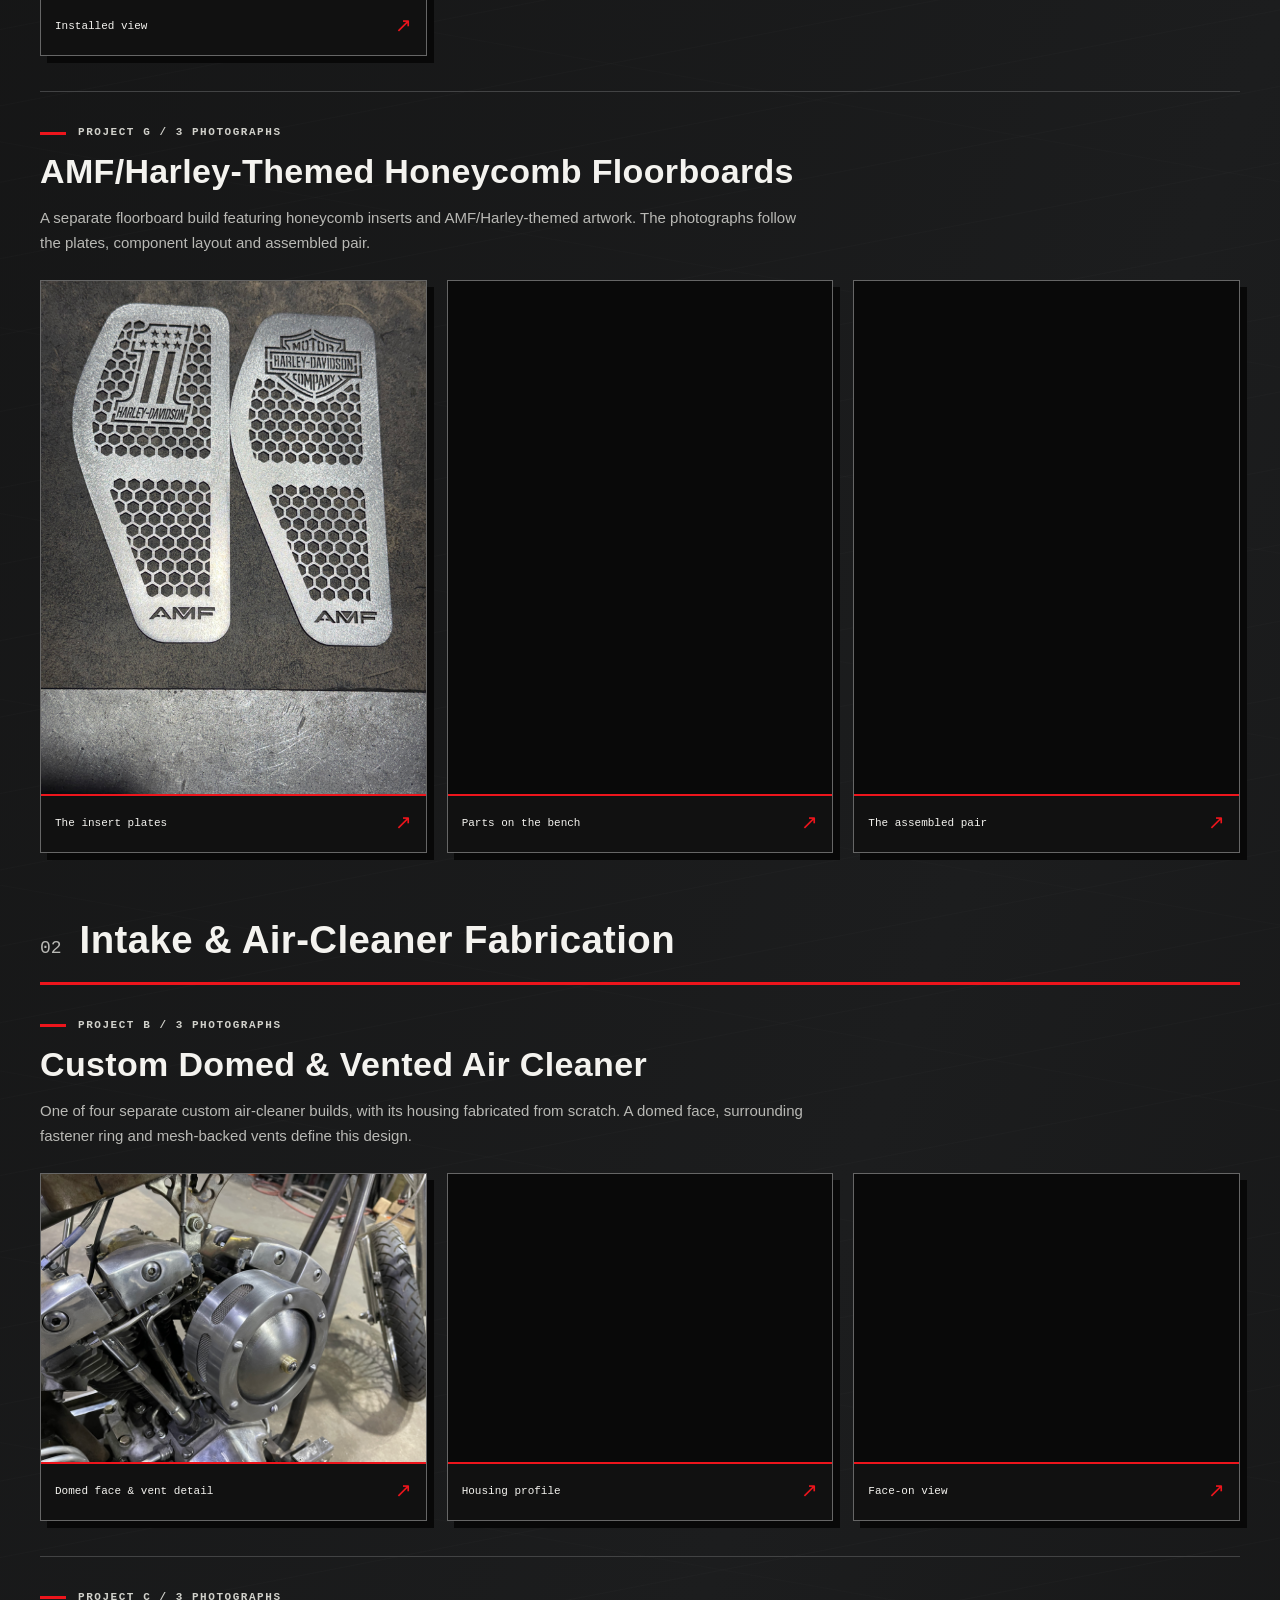
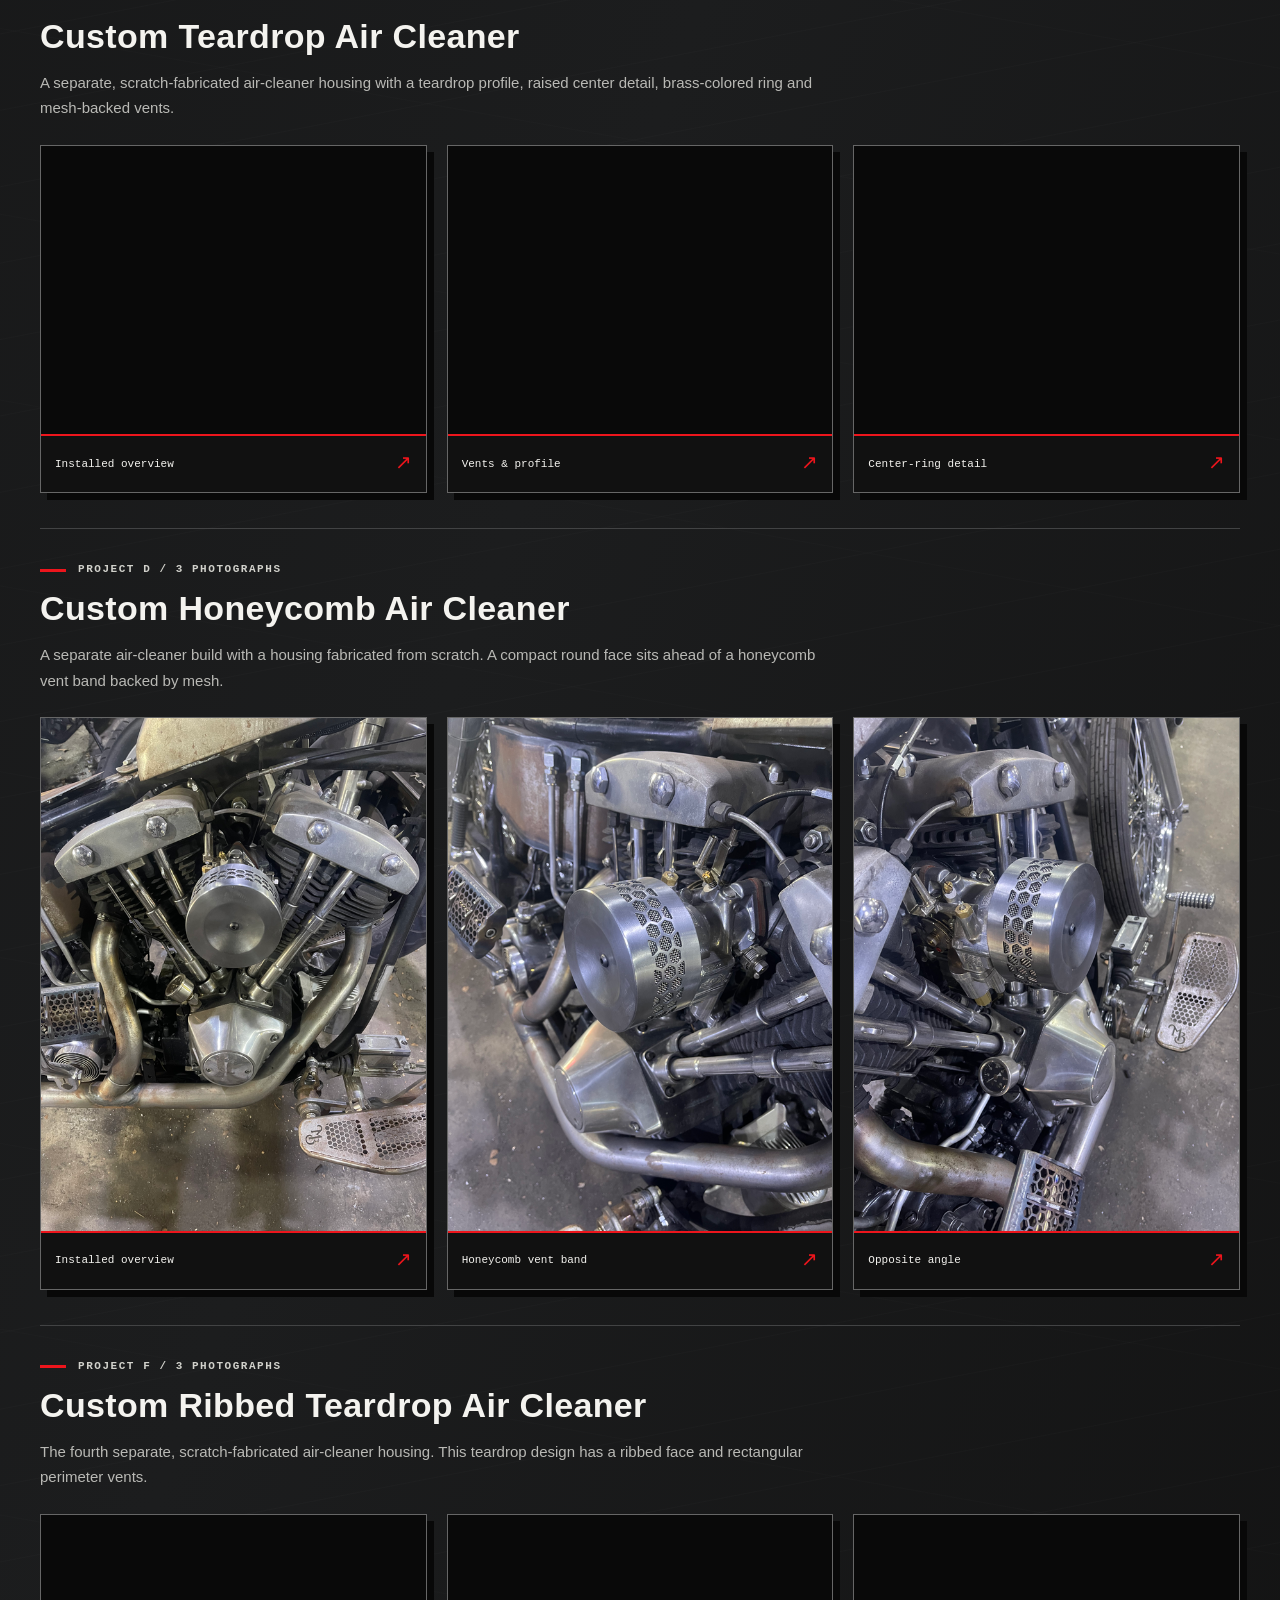
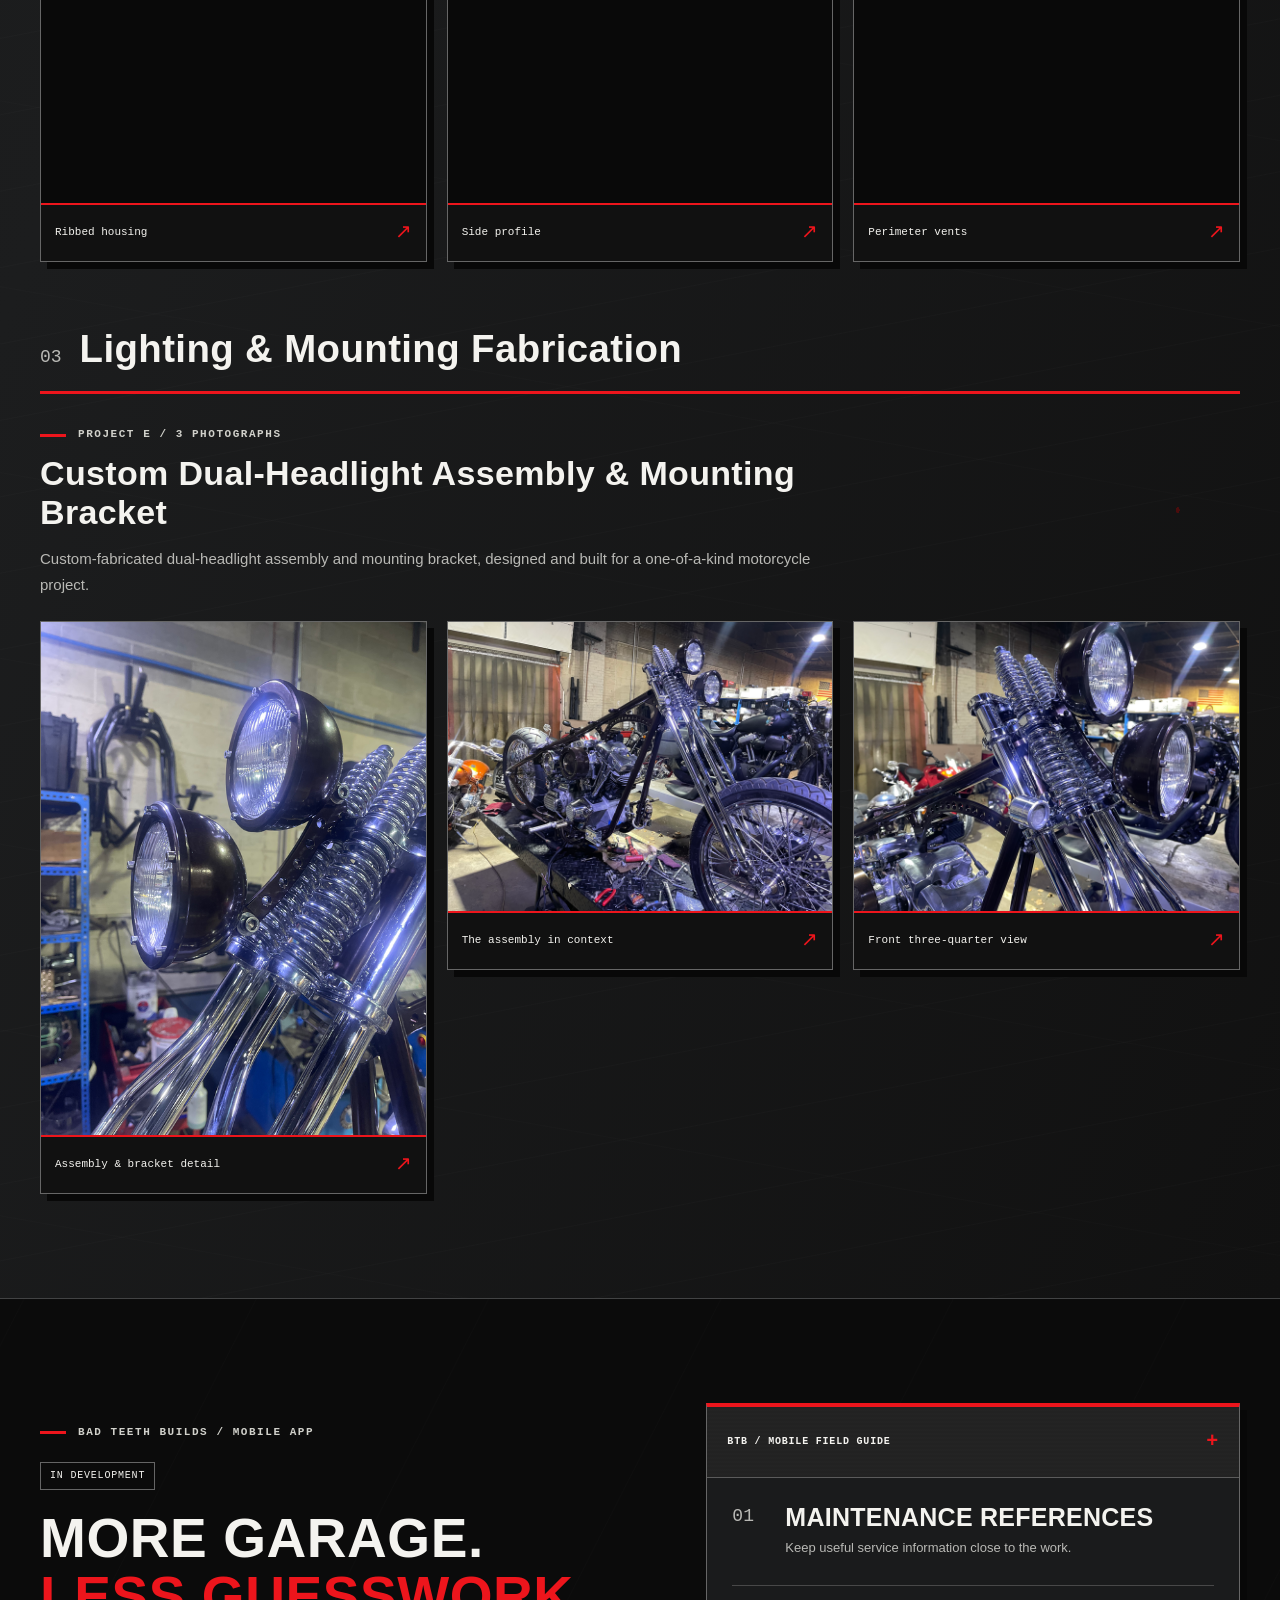
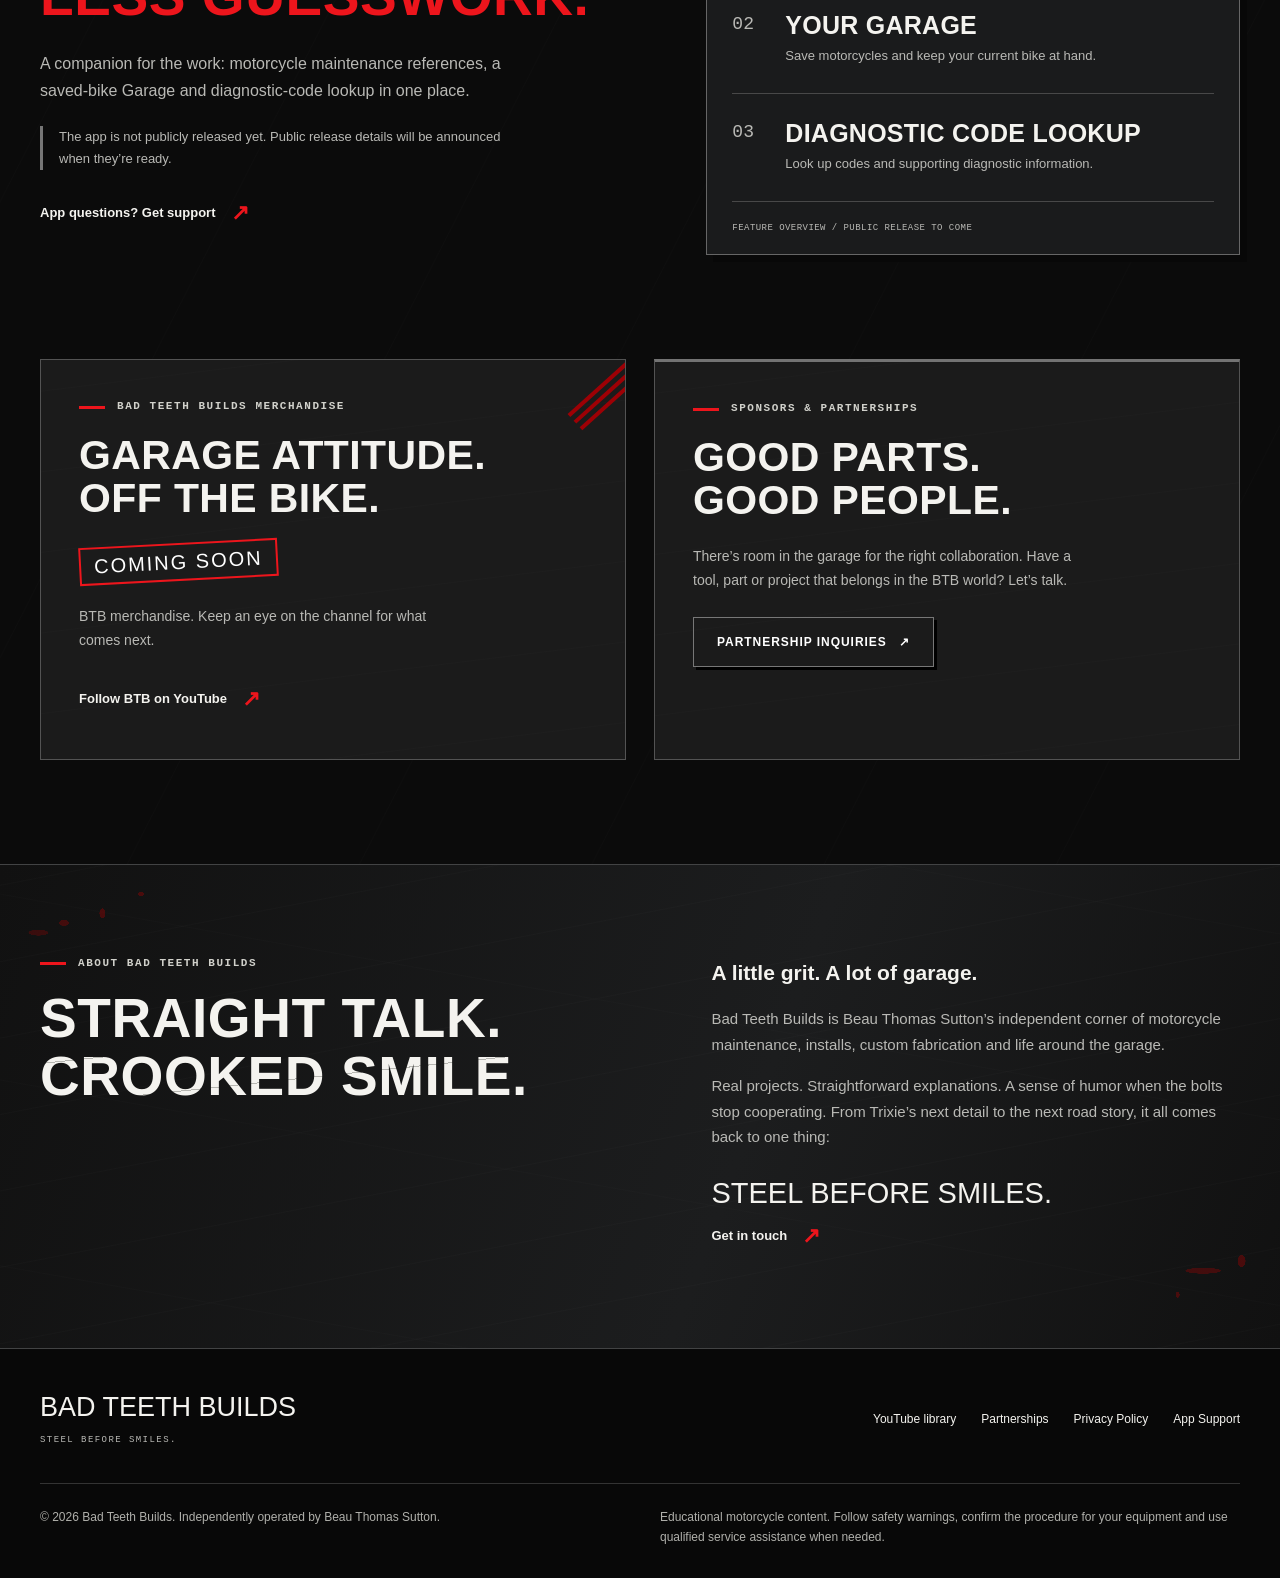
==== commit 6b5467dc: "Refine mobile layout and fabrication gallery" ====
--- a/index.html
+++ b/index.html
@@ -8,6 +8,7 @@
   <title>Bad Teeth Builds | Steel Before Smiles</title>
   <link rel="stylesheet" href="styles/site.css">
   <link rel="stylesheet" href="styles/fabrication.css">
+  <script src="scripts/mobile-gallery.js" defer></script>
 </head>
 <body class="home">
   <a class="skip-link" href="#main">Skip to content</a>
--- a/styles/site.css
+++ b/styles/site.css
@@ -229,3 +229,12 @@
   .button, .steel-frame, .series-card, .panel { border: 1px solid CanvasText; }
   .red-text, .wordmark > span:not(.brand-mark) { color: CanvasText; }
 }
+
+/* Phone-only refinement; tablet and desktop rules above stay unchanged. */
+@media (max-width: 760px) {
+  .series-grid { grid-template-columns: minmax(0, 1fr); gap: 16px; }
+  .series-card { min-height: 0; padding: 22px 20px 18px; }
+  .series-number { font-size: 50px; margin-bottom: 14px; }
+  .series-card h3 { font-size: clamp(25px, 7vw, 34px); line-height: 1.1; overflow-wrap: anywhere; }
+  .series-card > p:not(.card-kicker) { margin-bottom: 18px; }
+}
--- a/styles/fabrication.css
+++ b/styles/fabrication.css
@@ -37,3 +37,54 @@
   .portfolio-nav a, .category-heading, .project-photo figcaption { border-color: CanvasText; }
   .category-number, .project-photo figcaption span { color: CanvasText; }
 }
+
+/* Compact phone galleries and an on-demand mobile photo viewer only. */
+@media (max-width: 760px) {
+  .fabrication-portfolio { margin-top: 40px; padding-top: 32px; }
+  #garage h2 { font-size: clamp(34px, 9vw, 40px); line-height: 1.5; }
+  #garage h3 { line-height: 1.5; }
+  #garage h2, #garage h3, #garage h4 { white-space: normal; overflow-wrap: break-word; }
+  #garage .fabrication-copy h3 { font-size: 36px; line-height: 1.5; }
+  .fabrication-portfolio #portfolio-title { font-size: clamp(26px, 7vw, 30px); line-height: 1.5; }
+  .fabrication-portfolio .section-heading { gap: 18px; margin-bottom: 22px; }
+  .portfolio-nav { gap: 8px; margin-bottom: 24px; }
+  .portfolio-nav a { min-height: 44px; padding: 9px 12px; }
+  .category-heading { gap: 10px; padding-bottom: 14px; }
+  .category-heading h3 { min-width: 0; font-size: 23px; line-height: 1.5; }
+  .portfolio-category + .portfolio-category { margin-top: 36px; }
+  .fabrication-project { padding-top: 24px; }
+  .fabrication-project + .fabrication-project { margin-top: 24px; }
+  .project-heading { margin-bottom: 16px; }
+  .project-heading .eyebrow { margin-bottom: 8px; }
+  .project-heading h4 { margin: 0 0 8px; font-size: 20px; line-height: 1.5; }
+  .project-heading > p:last-child { font-size: 13px; line-height: 1.55; }
+  .project-gallery { grid-template-columns: repeat(2, minmax(0, 1fr)); gap: 10px; }
+  .project-photo .original-photo { display: flex; align-items: center; justify-content: center; height: 128px; min-height: 128px; background: #090909; }
+  .project-photo img { width: 100%; height: 100%; object-fit: contain; }
+  .project-photo { position: relative; box-shadow: 3px 3px 0 #080808; }
+  /* Stretch the single existing image link across its entire card. */
+  .project-photo .original-photo { position: static; }
+  .project-photo .original-photo::after { content: ""; position: absolute; inset: -1px; z-index: 1; cursor: pointer; }
+  .project-photo .original-photo:focus-visible { outline: none; }
+  .project-photo .original-photo:focus-visible::after { outline: 3px solid white; outline-offset: 3px; }
+  .project-photo figcaption { min-height: 42px; gap: 6px; padding: 6px 8px; font-size: 10px; line-height: 1.4; }
+  .project-photo .original-photo, .fabrication-photo .original-photo { -webkit-tap-highlight-color: transparent; }
+  body.mobile-photo-open { overflow: hidden; }
+  .mobile-photo-viewer {
+    width: calc(100% - 16px); max-width: none;
+    height: calc(100vh - 16px); height: calc(100dvh - 16px);
+    max-height: calc(100vh - 16px); max-height: calc(100dvh - 16px);
+    margin: auto; padding: 12px;
+    padding-top: max(12px, env(safe-area-inset-top));
+    padding-bottom: max(12px, env(safe-area-inset-bottom));
+    border: 1px solid #666; background: #101010; color: var(--white); overflow: auto;
+  }
+  .mobile-photo-viewer[open] { display: grid; grid-template-rows: auto minmax(0, 1fr) auto; gap: 12px; }
+  .mobile-photo-viewer::backdrop { background: #000e; }
+  .mobile-photo-controls { display: flex; justify-content: flex-end; }
+  .mobile-photo-close { min-width: 112px; min-height: 48px; padding: 10px 14px; border: 1px solid #e22129; background: var(--button-red); color: white; font: bold 14px/1.5 Arial, Helvetica, sans-serif; cursor: pointer; }
+  .mobile-photo-close:focus-visible { outline: 3px solid white; outline-offset: 3px; }
+  .mobile-photo-image { min-height: 0; width: 100%; height: 100%; object-fit: contain; }
+  .mobile-photo-caption { font-size: 13px; line-height: 1.5; overflow-wrap: anywhere; }
+  .mobile-photo-error { margin-top: 0; font-size: 14px; line-height: 1.5; }
+}
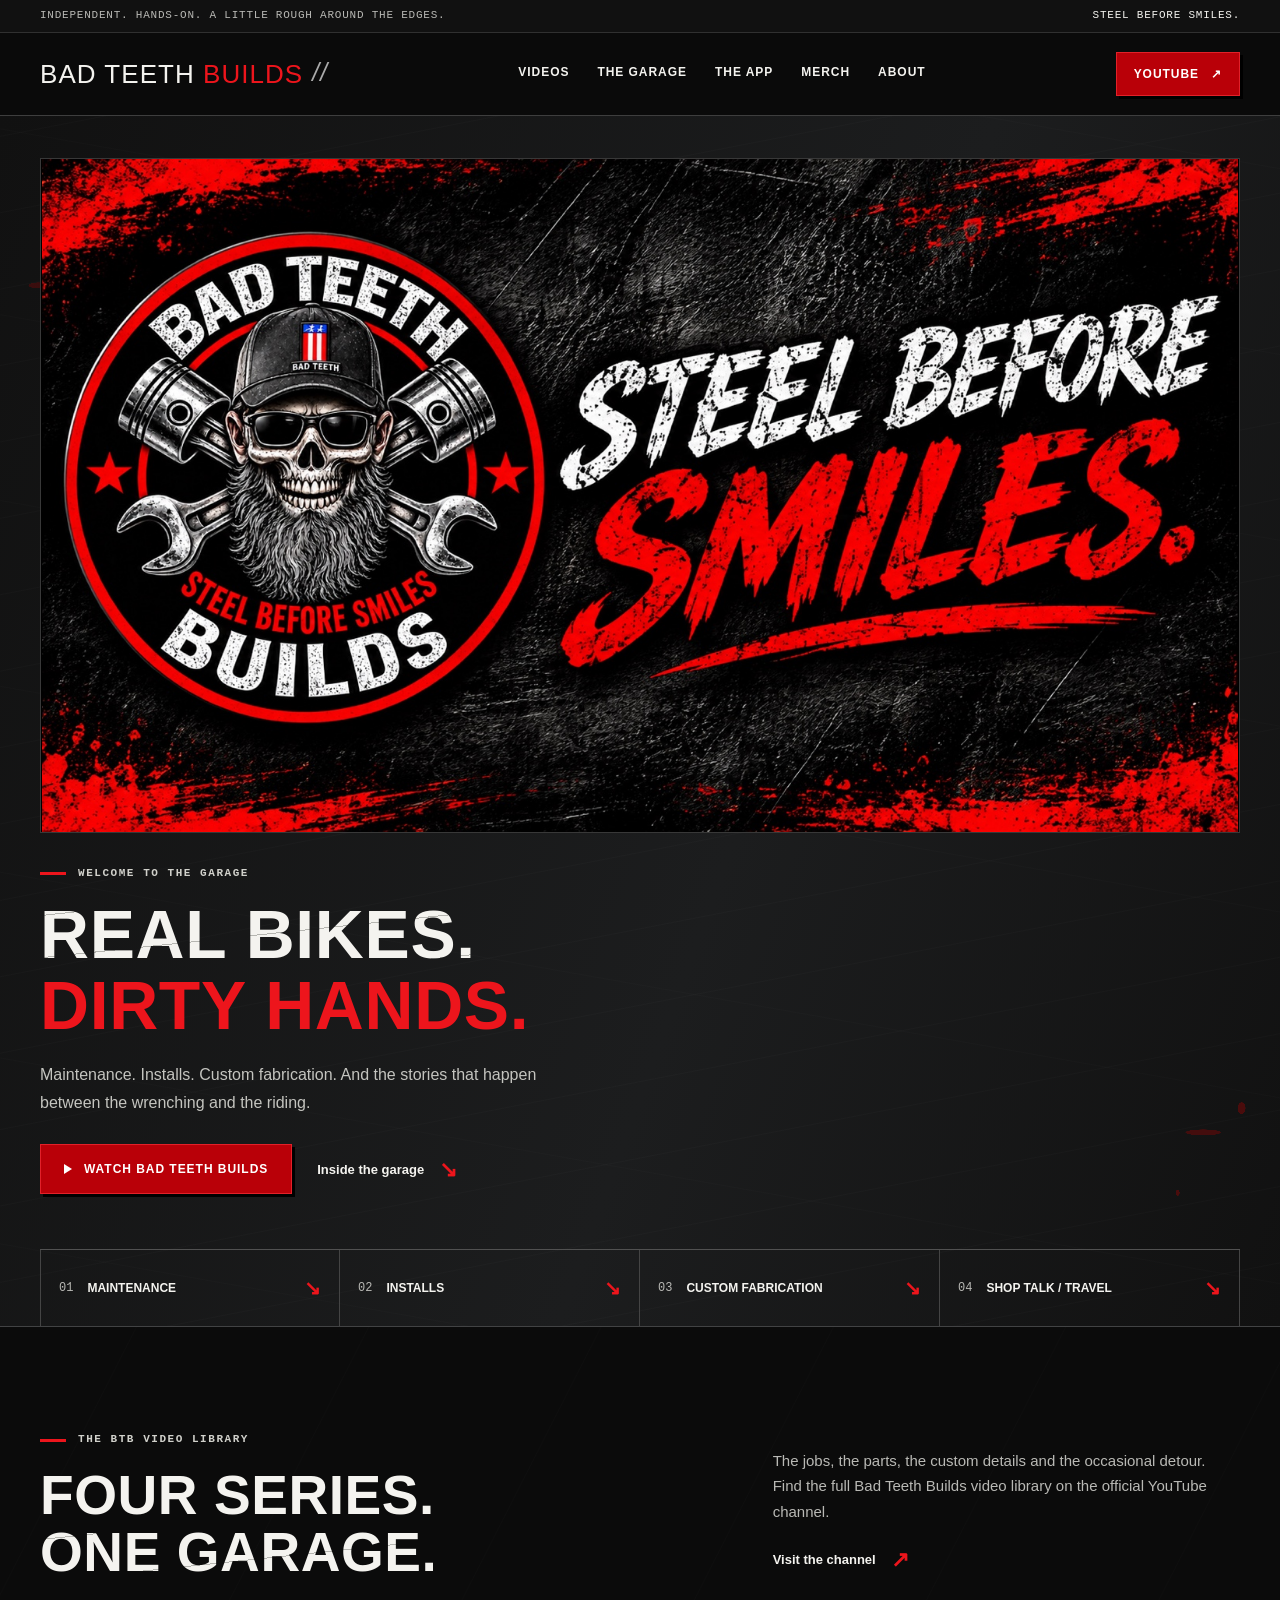
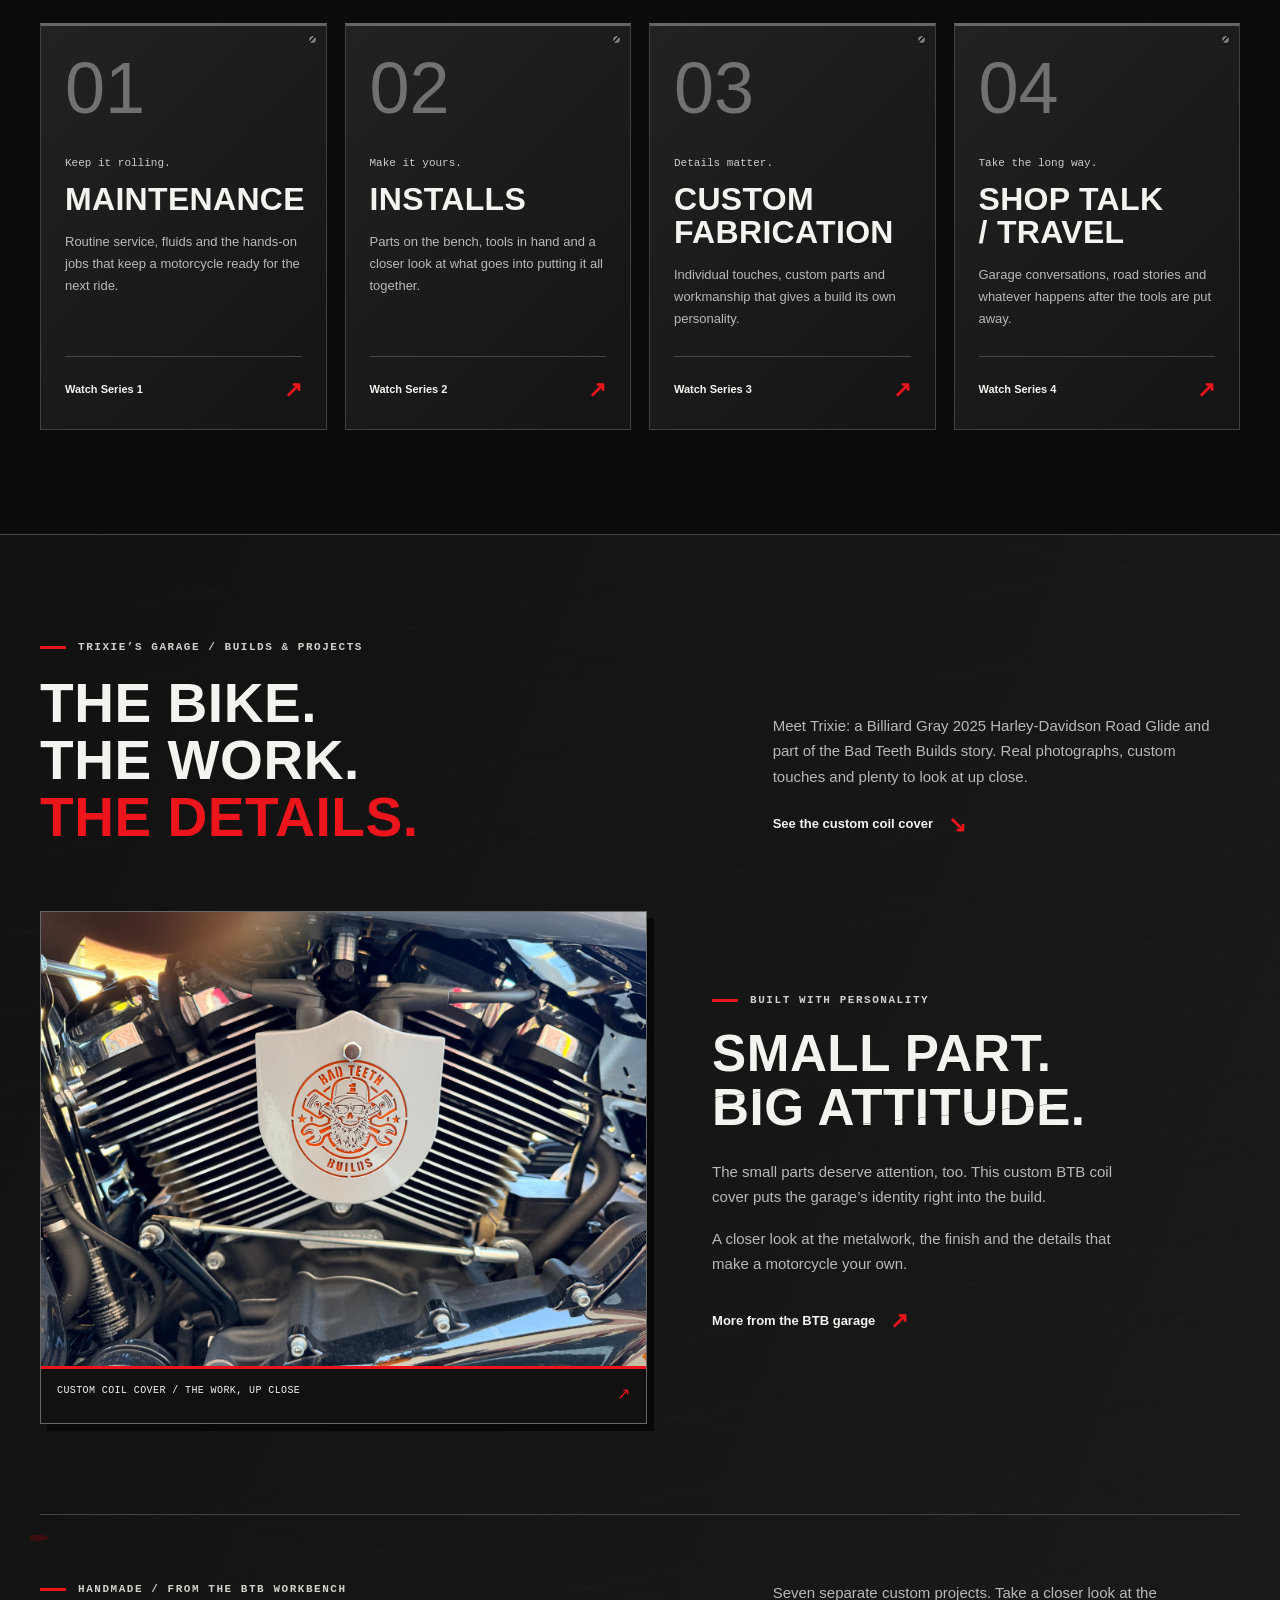
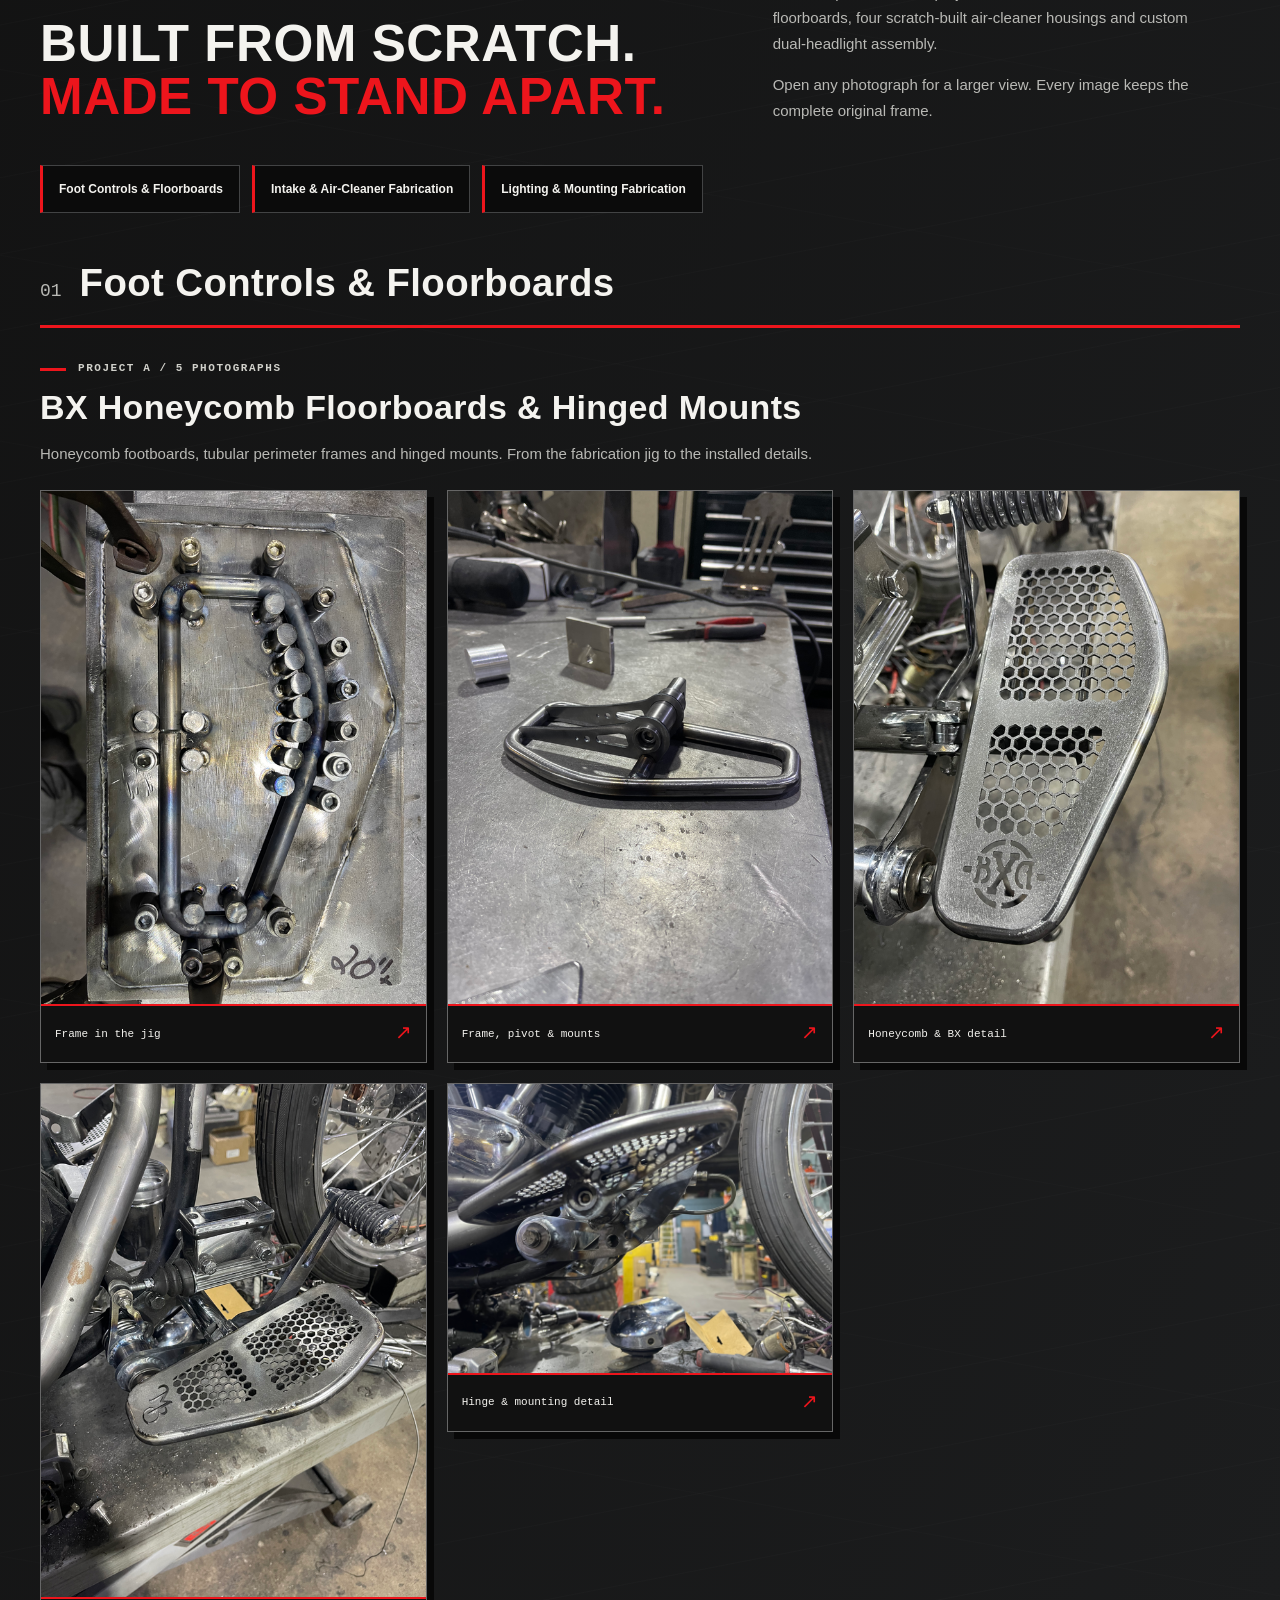
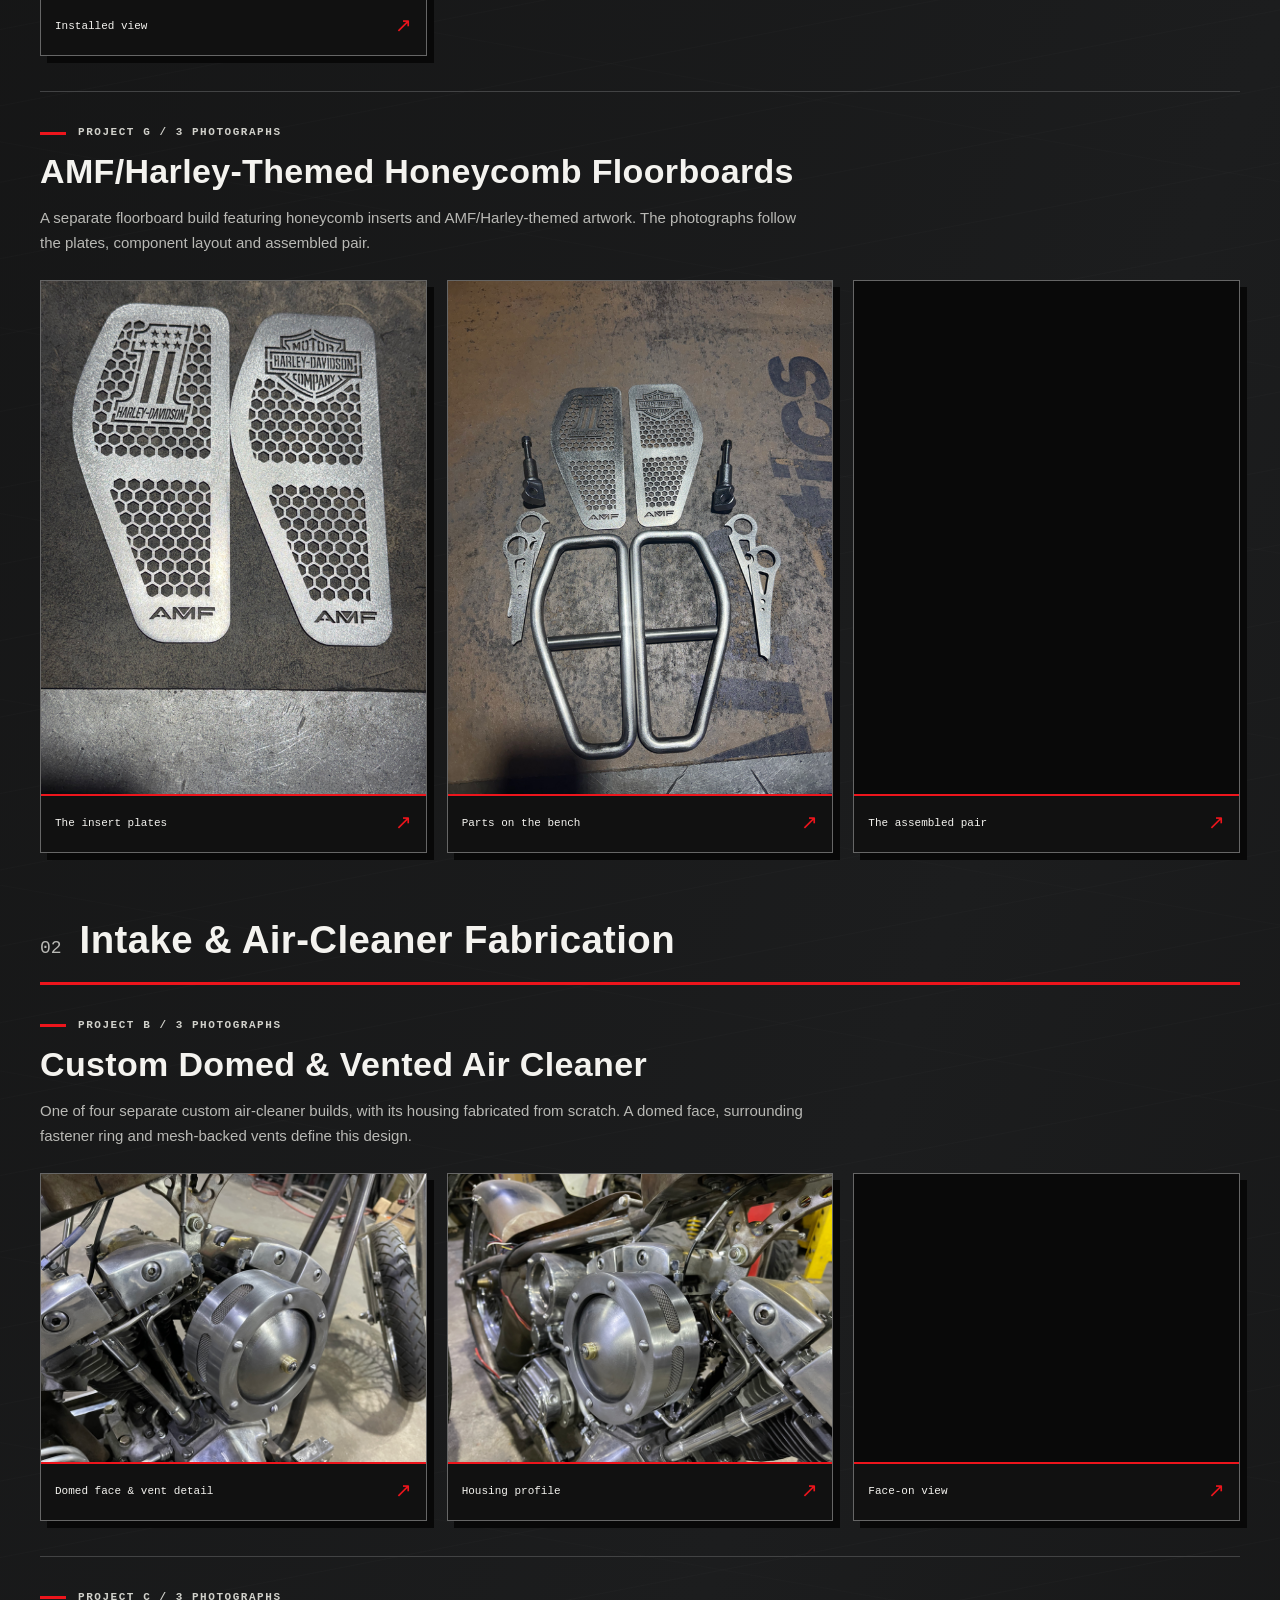
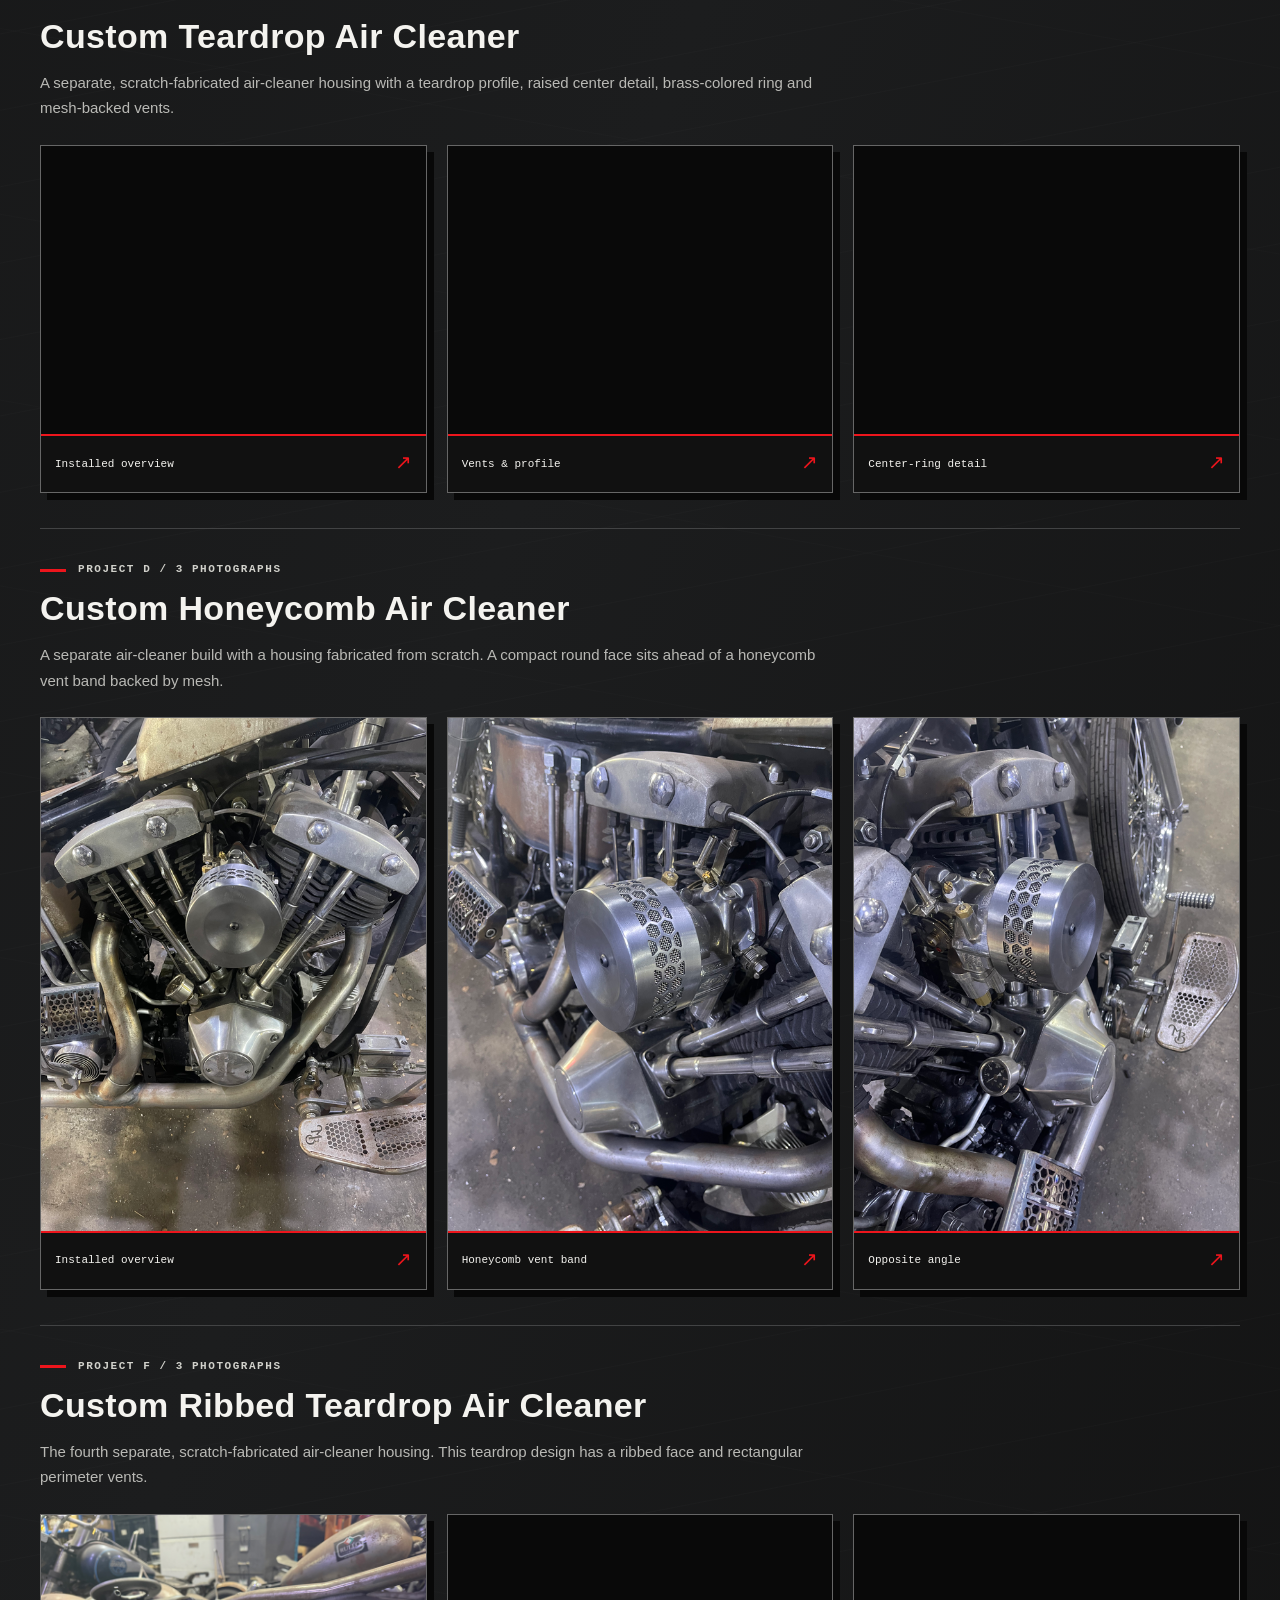
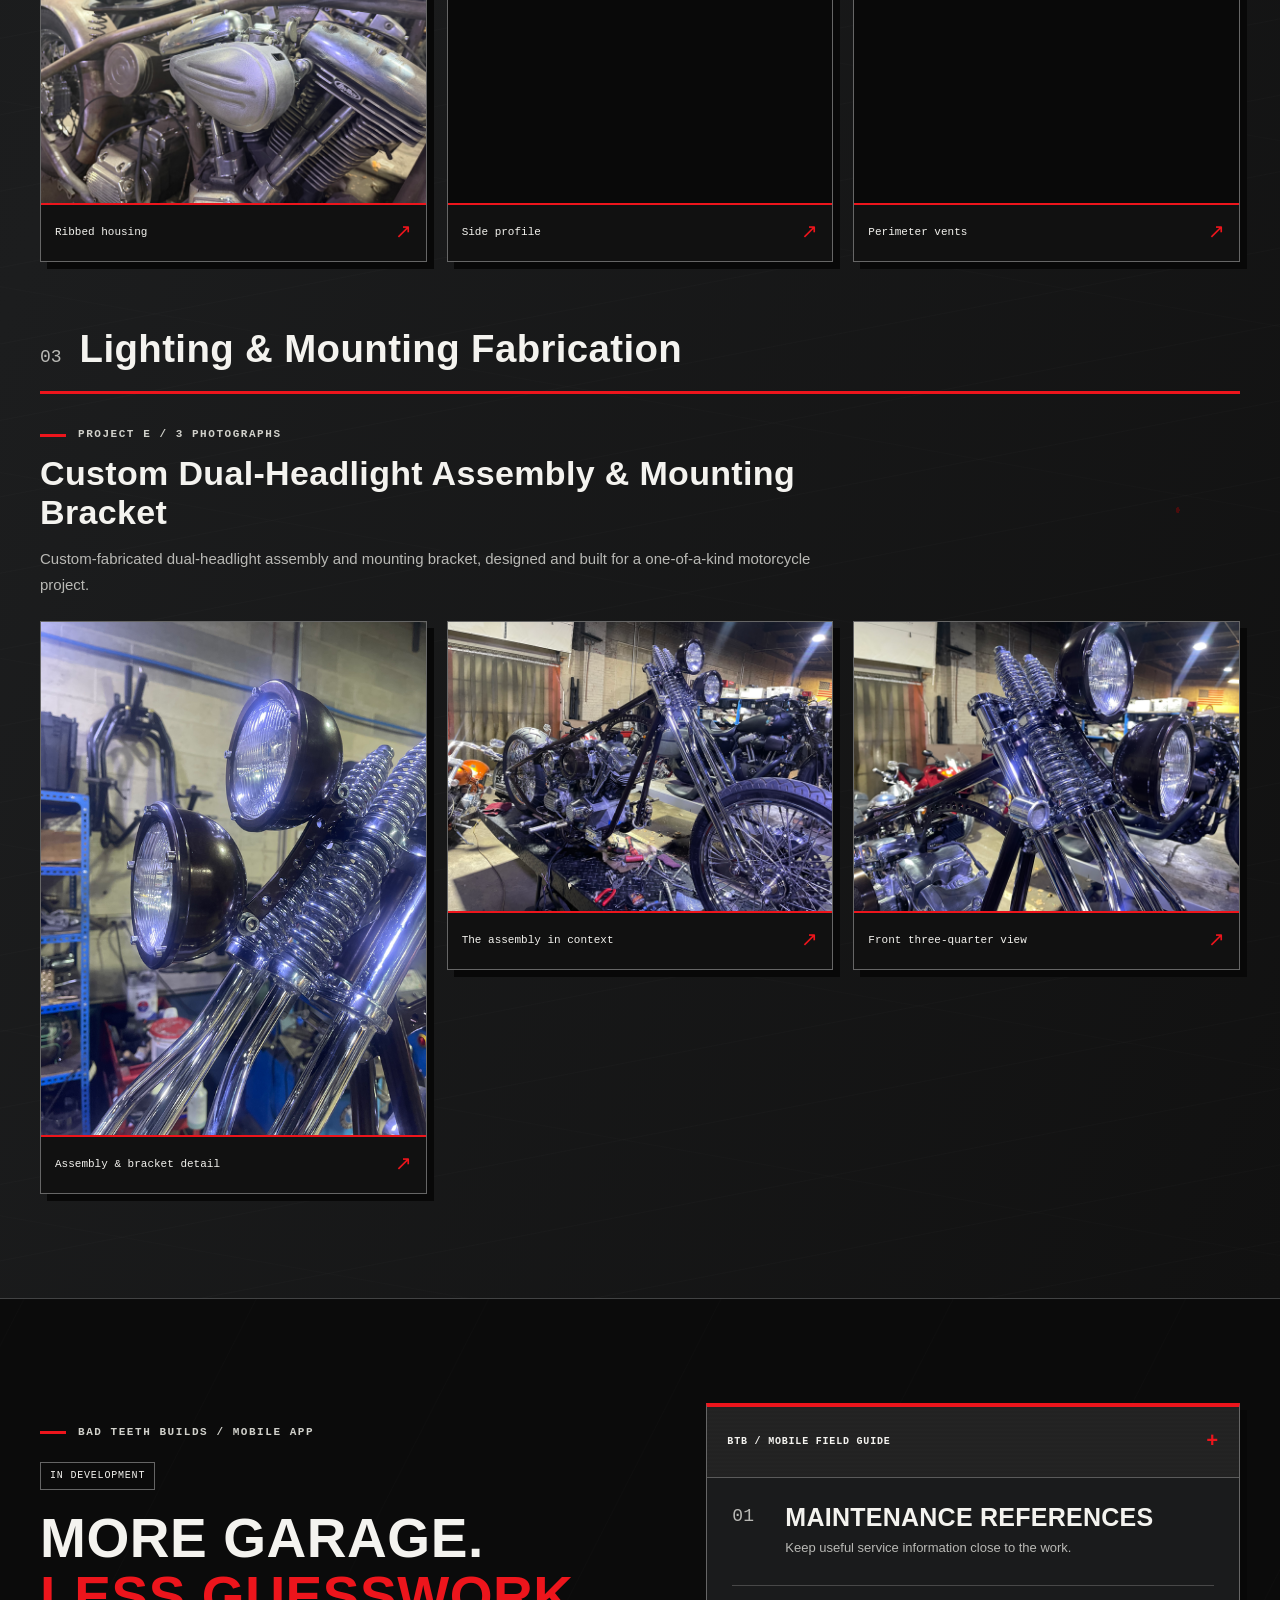
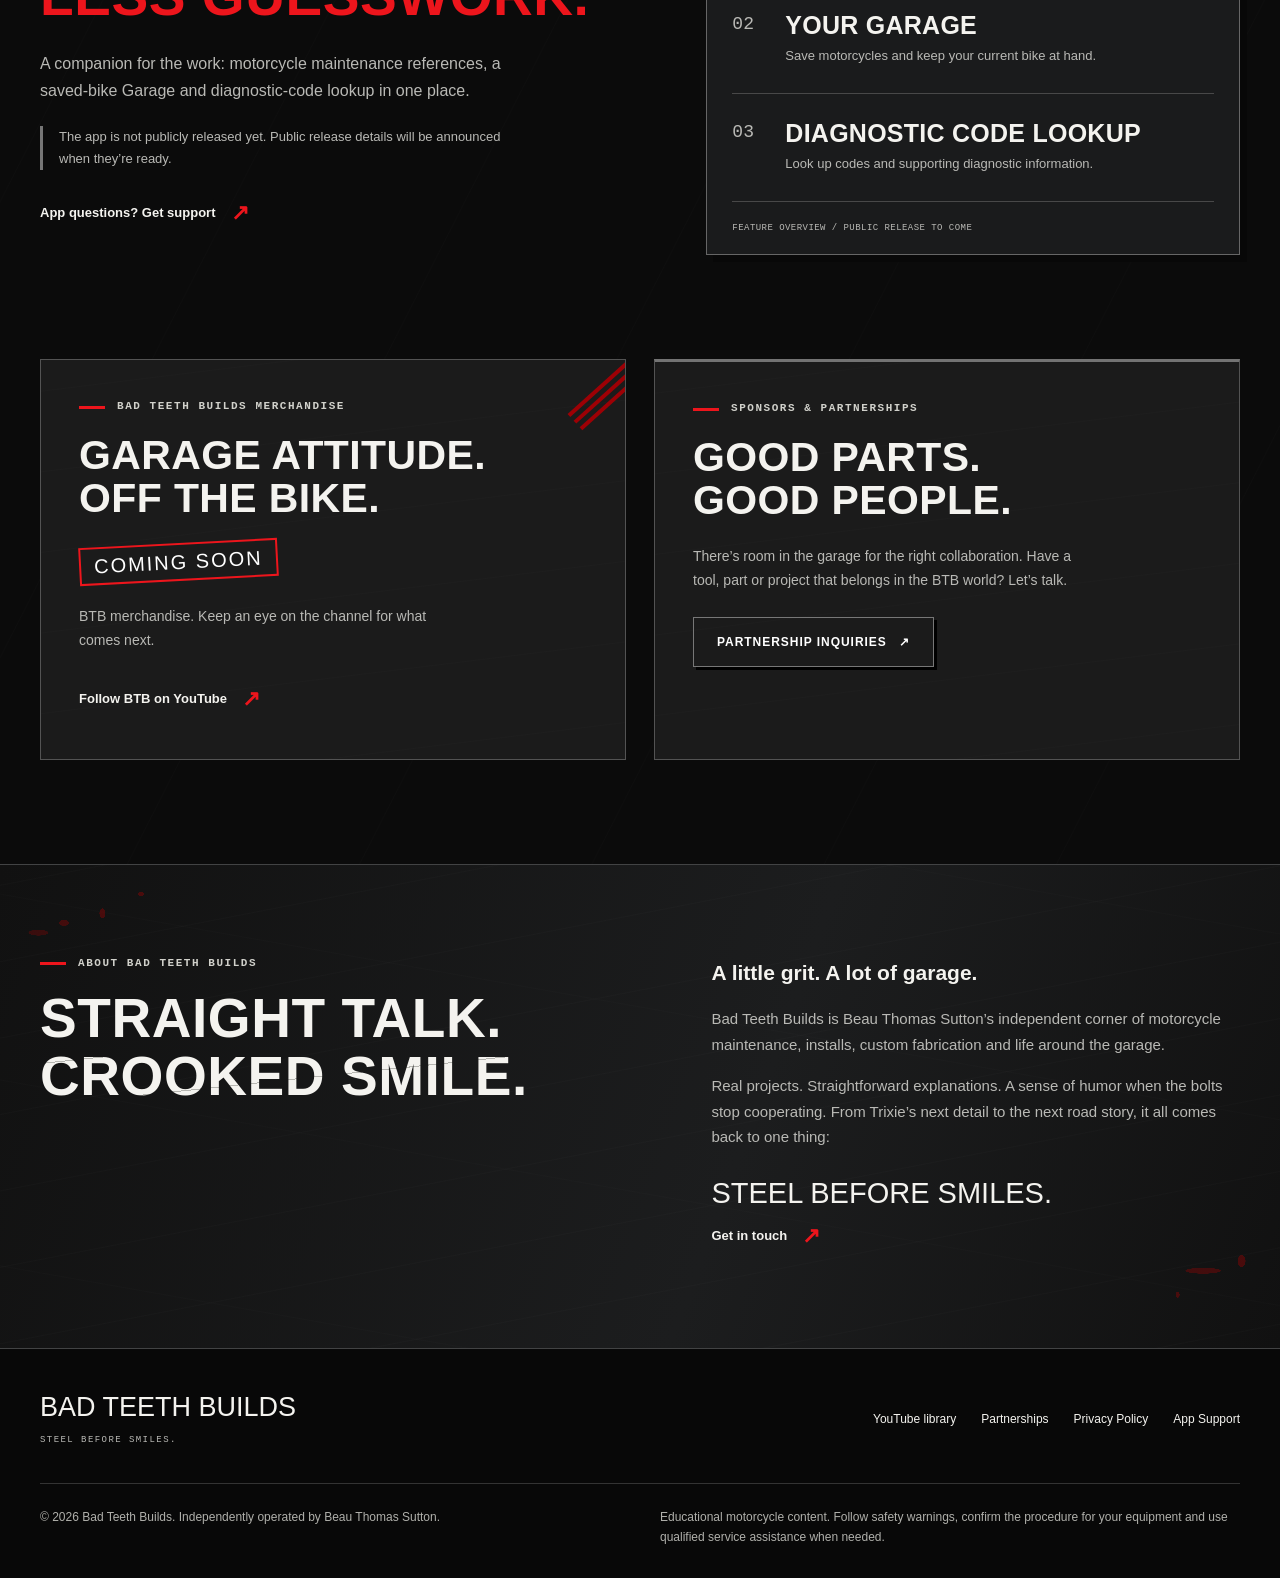
==== commit 11076587: "Link video series cards to approved YouTube playlists" ====
--- a/index.html
+++ b/index.html
@@ -63,22 +63,22 @@
         <article class="series-card" id="maintenance">
           <span class="series-number" aria-hidden="true">01</span><p class="card-kicker">Keep it rolling.</p>
           <h3>MAINTENANCE</h3><p>Routine service, fluids and the hands-on jobs that keep a motorcycle ready for the next ride.</p>
-          <a href="https://youtube.com/@brandx-design" target="_blank" rel="noopener noreferrer">BTB on YouTube <span aria-hidden="true">↗</span><span class="sr-only"> — Maintenance series; opens the channel in a new tab</span></a>
+          <a href="https://www.youtube.com/playlist?list=PLGz0VVctYMiQ" target="_blank" rel="noopener noreferrer">Watch Series 1 <span aria-hidden="true">↗</span><span class="sr-only"> — Maintenance playlist; opens the playlist in a new tab</span></a>
         </article>
         <article class="series-card" id="installs">
           <span class="series-number" aria-hidden="true">02</span><p class="card-kicker">Make it yours.</p>
           <h3>INSTALLS</h3><p>Parts on the bench, tools in hand and a closer look at what goes into putting it all together.</p>
-          <a href="https://youtube.com/@brandx-design" target="_blank" rel="noopener noreferrer">BTB on YouTube <span aria-hidden="true">↗</span><span class="sr-only"> — Installs series; opens the channel in a new tab</span></a>
+          <a href="https://www.youtube.com/playlist?list=PLRdiEbhCl5sc" target="_blank" rel="noopener noreferrer">Watch Series 2 <span aria-hidden="true">↗</span><span class="sr-only"> — Installs playlist; opens the playlist in a new tab</span></a>
         </article>
         <article class="series-card" id="fabrication">
           <span class="series-number" aria-hidden="true">03</span><p class="card-kicker">Details matter.</p>
           <h3>CUSTOM<br>FABRICATION</h3><p>Individual touches, custom parts and workmanship that gives a build its own personality.</p>
-          <a href="https://youtube.com/@brandx-design" target="_blank" rel="noopener noreferrer">BTB on YouTube <span aria-hidden="true">↗</span><span class="sr-only"> — Custom Fabrication series; opens the channel in a new tab</span></a>
+          <a href="https://www.youtube.com/playlist?list=PLdkLuscRNGCw" target="_blank" rel="noopener noreferrer">Watch Series 3 <span aria-hidden="true">↗</span><span class="sr-only"> — Custom Fabrication playlist; opens the playlist in a new tab</span></a>
         </article>
         <article class="series-card" id="shop-talk">
           <span class="series-number" aria-hidden="true">04</span><p class="card-kicker">Take the long way.</p>
           <h3>SHOP TALK<br>/ TRAVEL</h3><p>Garage conversations, road stories and whatever happens after the tools are put away.</p>
-          <a href="https://youtube.com/@brandx-design" target="_blank" rel="noopener noreferrer">BTB on YouTube <span aria-hidden="true">↗</span><span class="sr-only"> — Shop Talk and Travel series; opens the channel in a new tab</span></a>
+          <a href="https://www.youtube.com/playlist?list=PLdIEpr4_Ehpk" target="_blank" rel="noopener noreferrer">Watch Series 4 <span aria-hidden="true">↗</span><span class="sr-only"> — Shop Talk and Travel playlist; opens the playlist in a new tab</span></a>
         </article>
       </div>
     </section>
--- a/styles/site.css
+++ b/styles/site.css
@@ -96,6 +96,9 @@
 .series-card > p:not(.card-kicker) { font-size: 13px; color: var(--muted); margin-bottom: 25px; }
 .series-card > a { display: flex; justify-content: space-between; align-items: center; gap: 10px; padding-top: 14px; margin-top: auto; min-height: 48px; border-top: 1px solid #464646; text-decoration: none; font-size: 11px; font-weight: bold; }
 .series-card > a:hover { text-decoration: underline; }
+.series-card > a::after { content: ""; position: absolute; inset: -3px -1px -1px; z-index: 1; cursor: pointer; }
+.series-card > a:focus-visible { outline: none; }
+.series-card > a:focus-visible::after { outline: 3px solid white; outline-offset: 5px; }
 .series-card > a > span[aria-hidden] { color: var(--red); font-size: 22px; }
 .garage-section { border-top: 1px solid var(--line); border-bottom: 1px solid var(--line); }
 .photo-grid { display: grid; grid-template-columns: repeat(2, minmax(0, 1fr)); gap: 28px; }
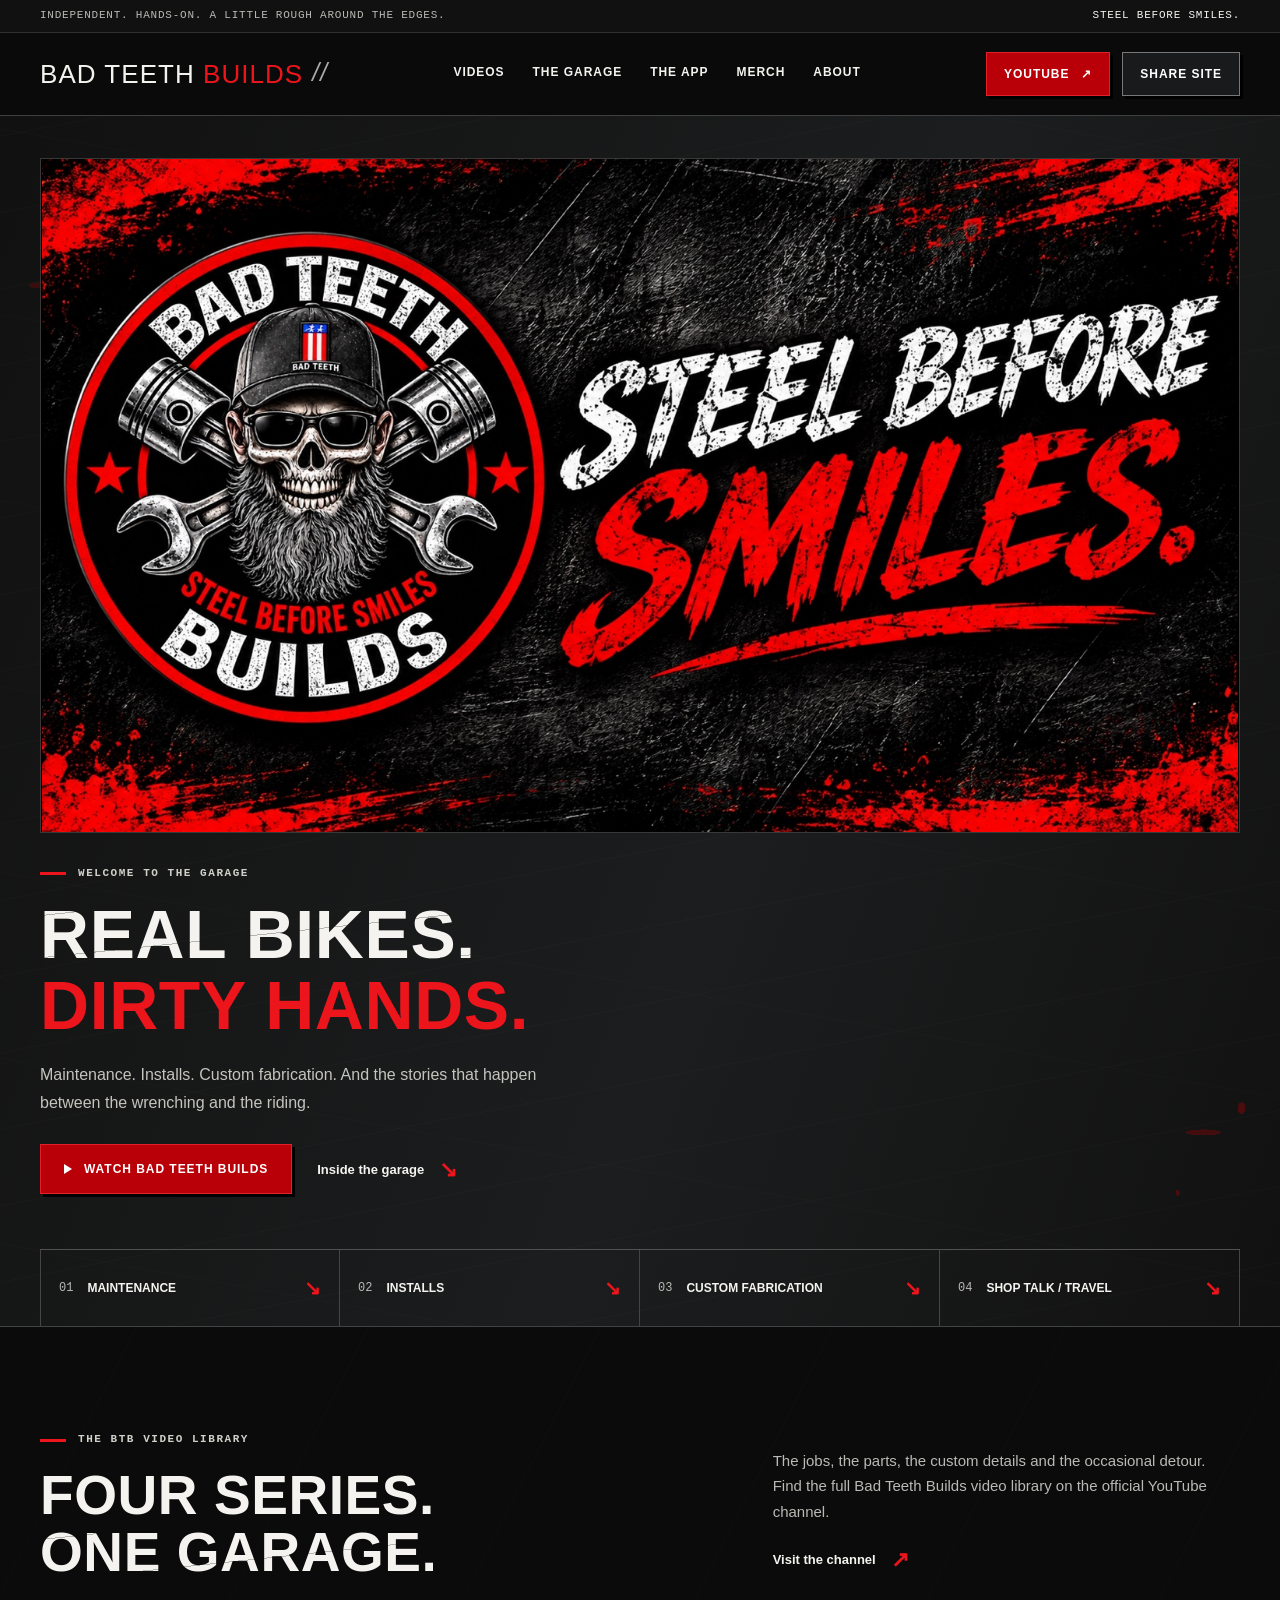
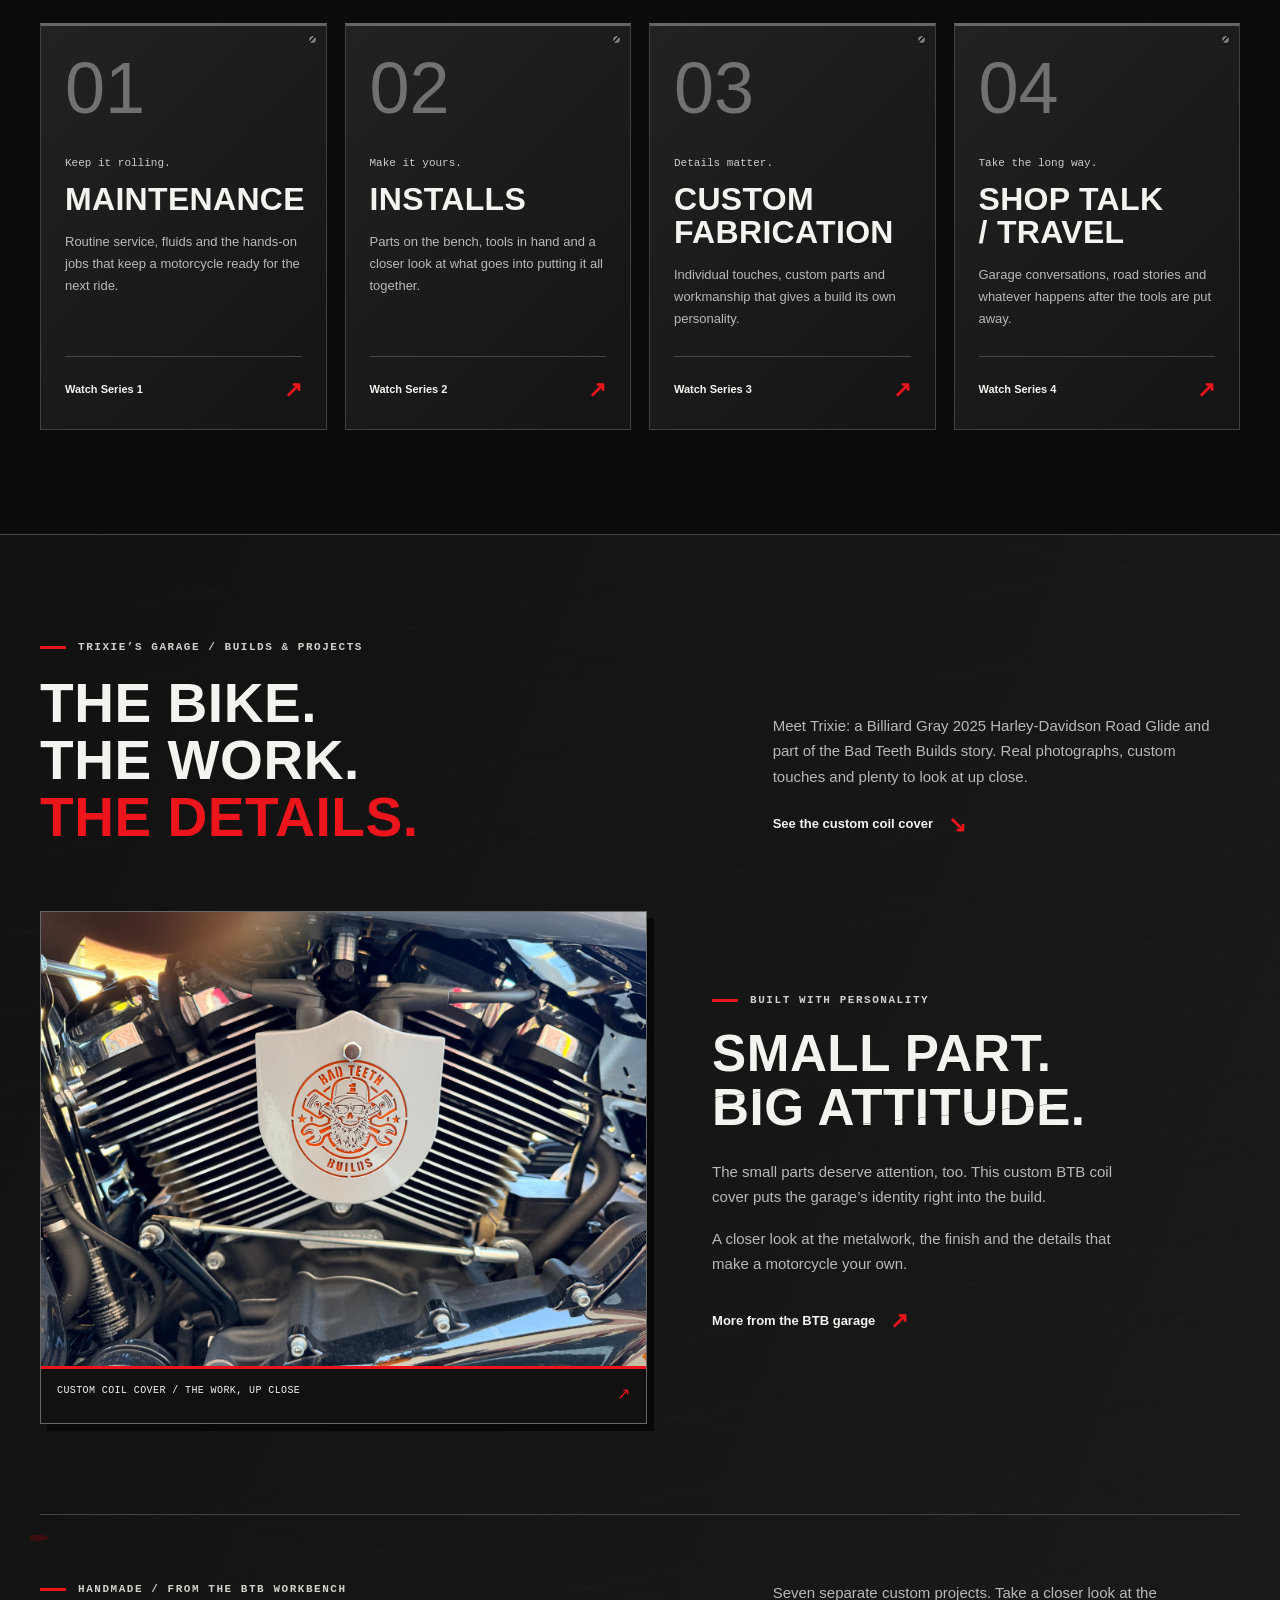
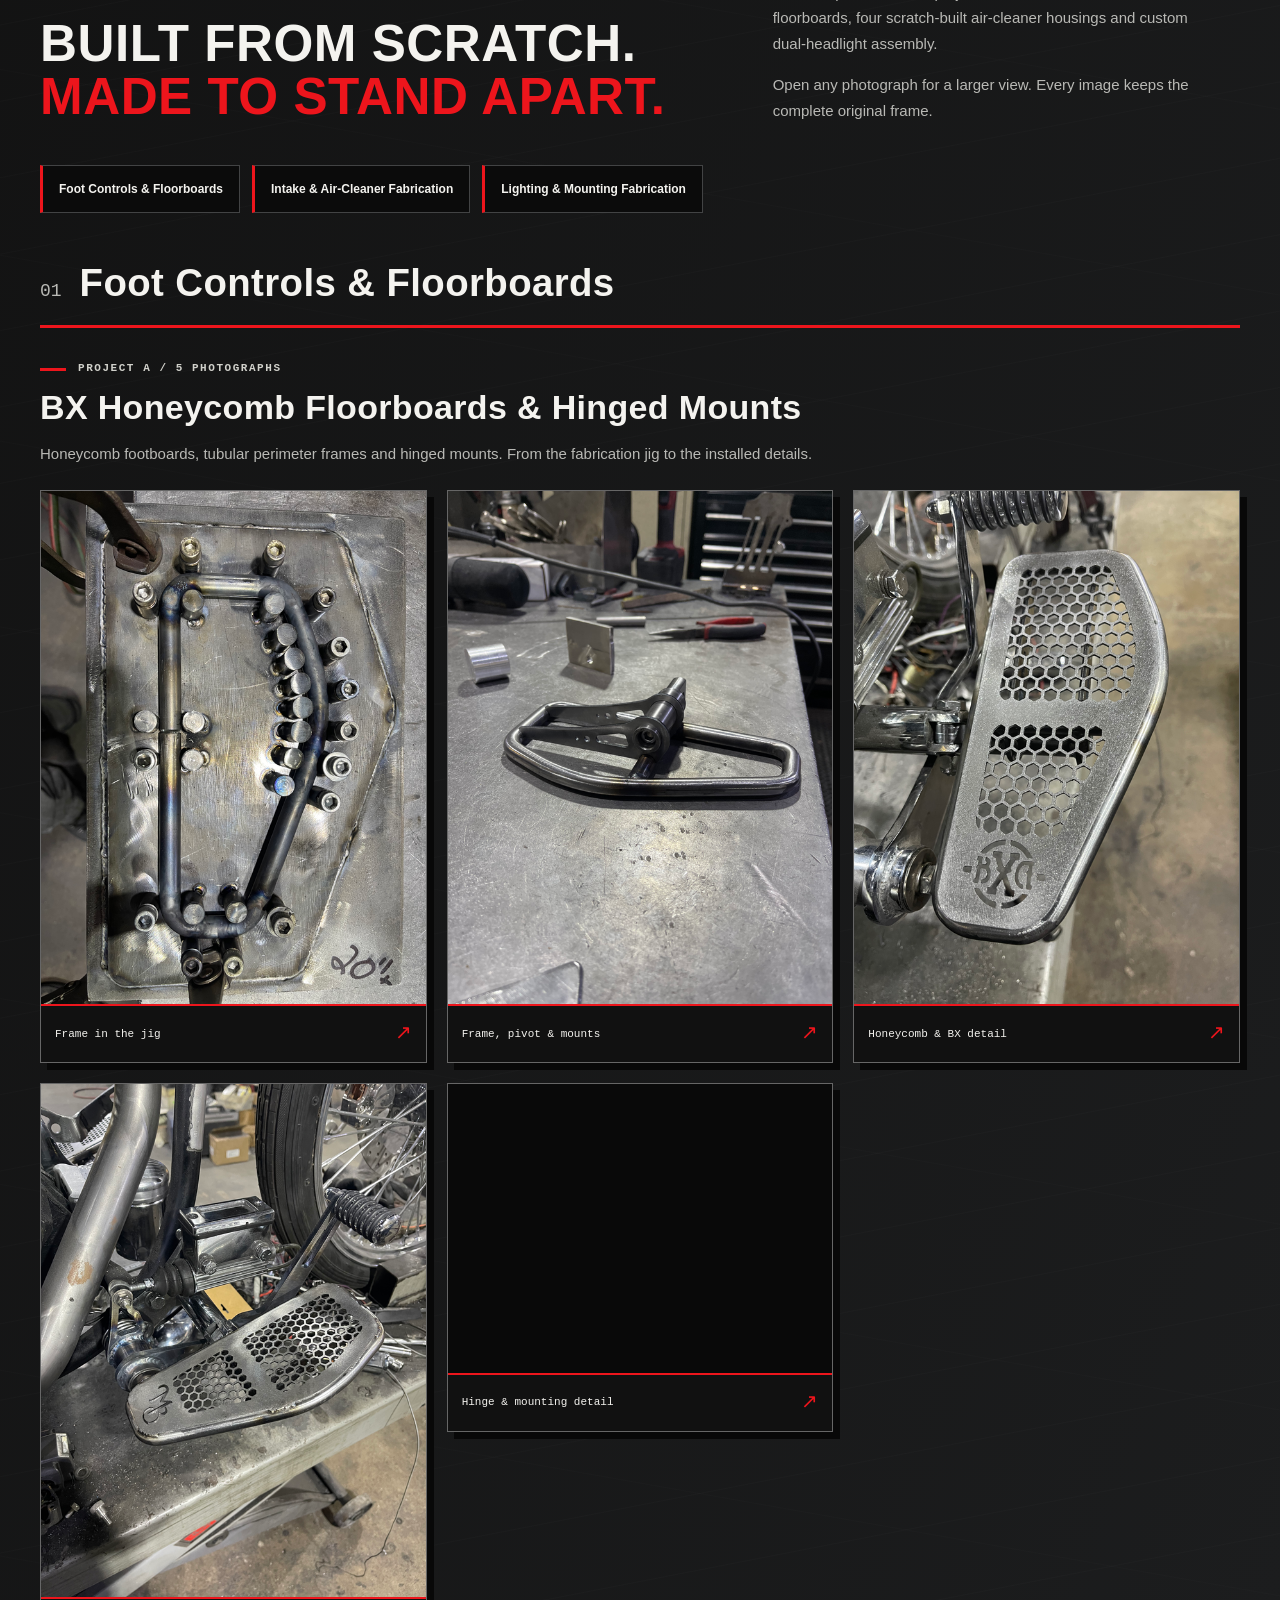
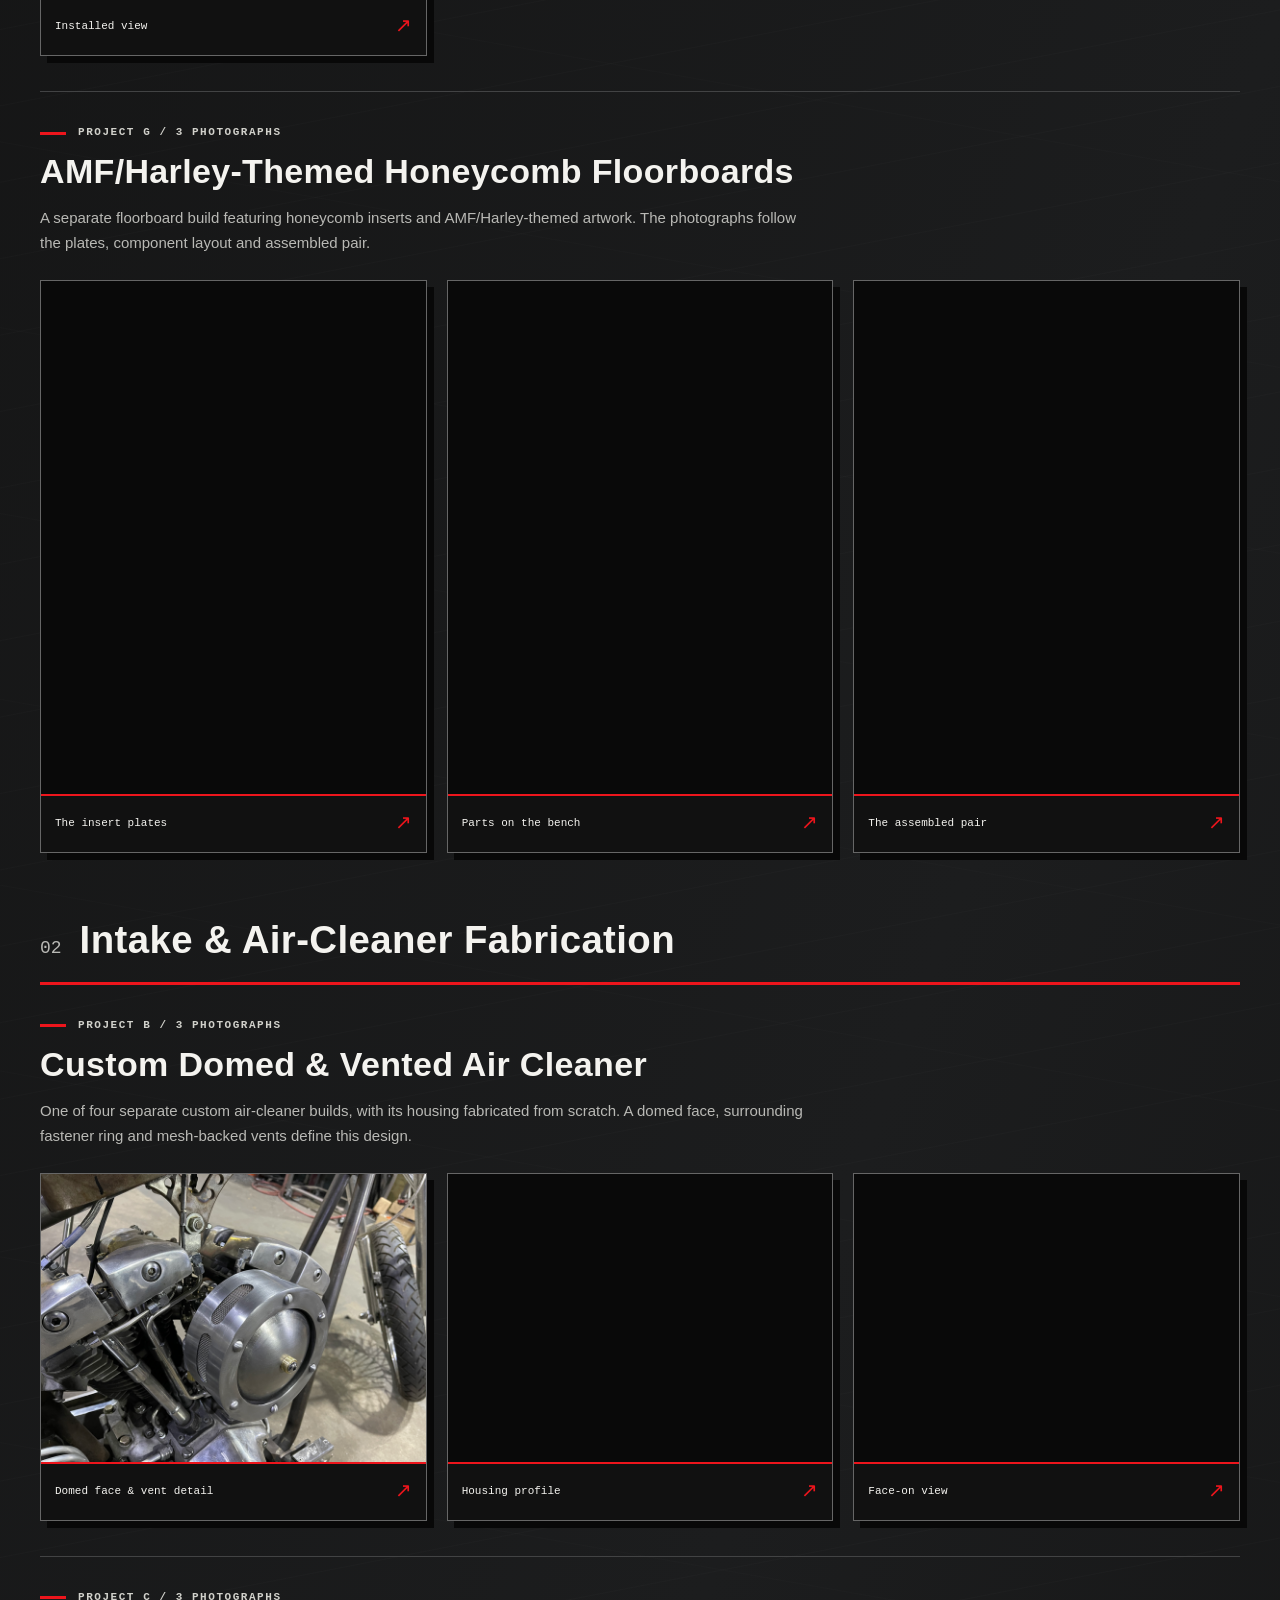
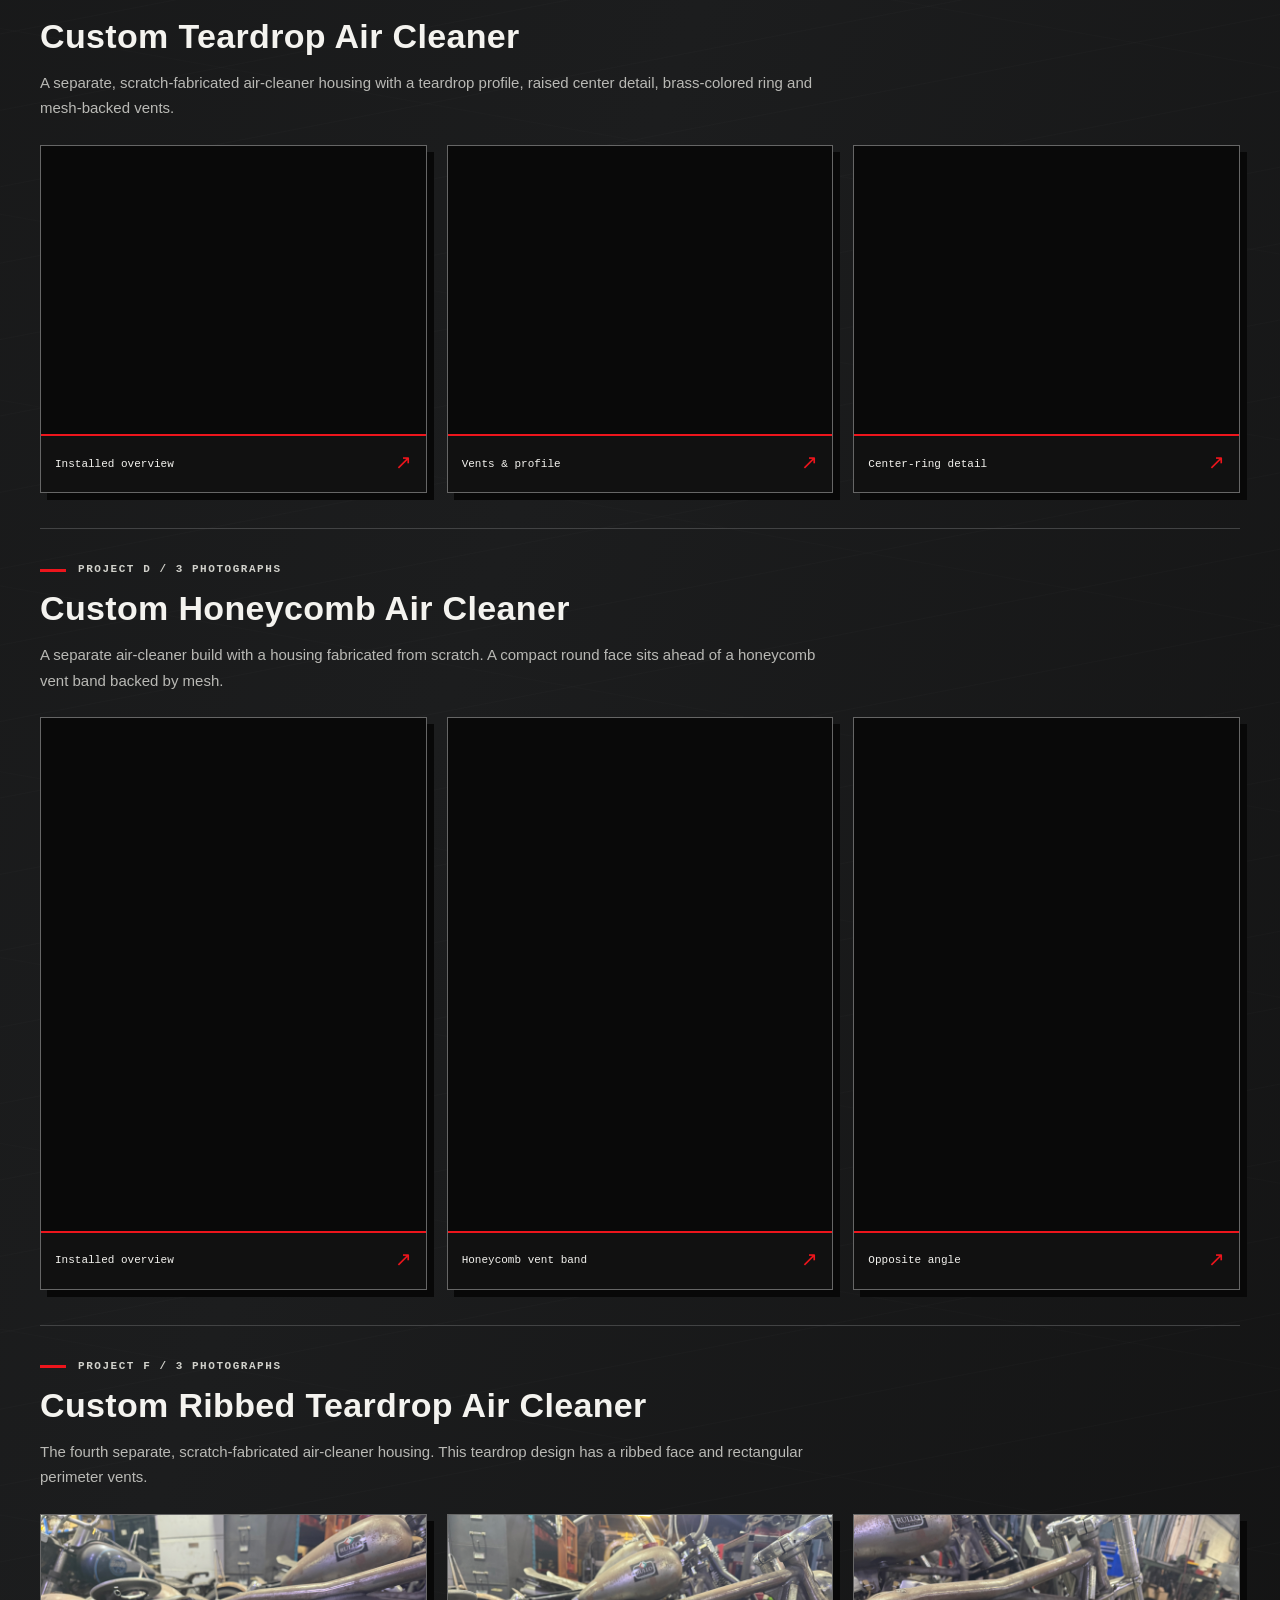
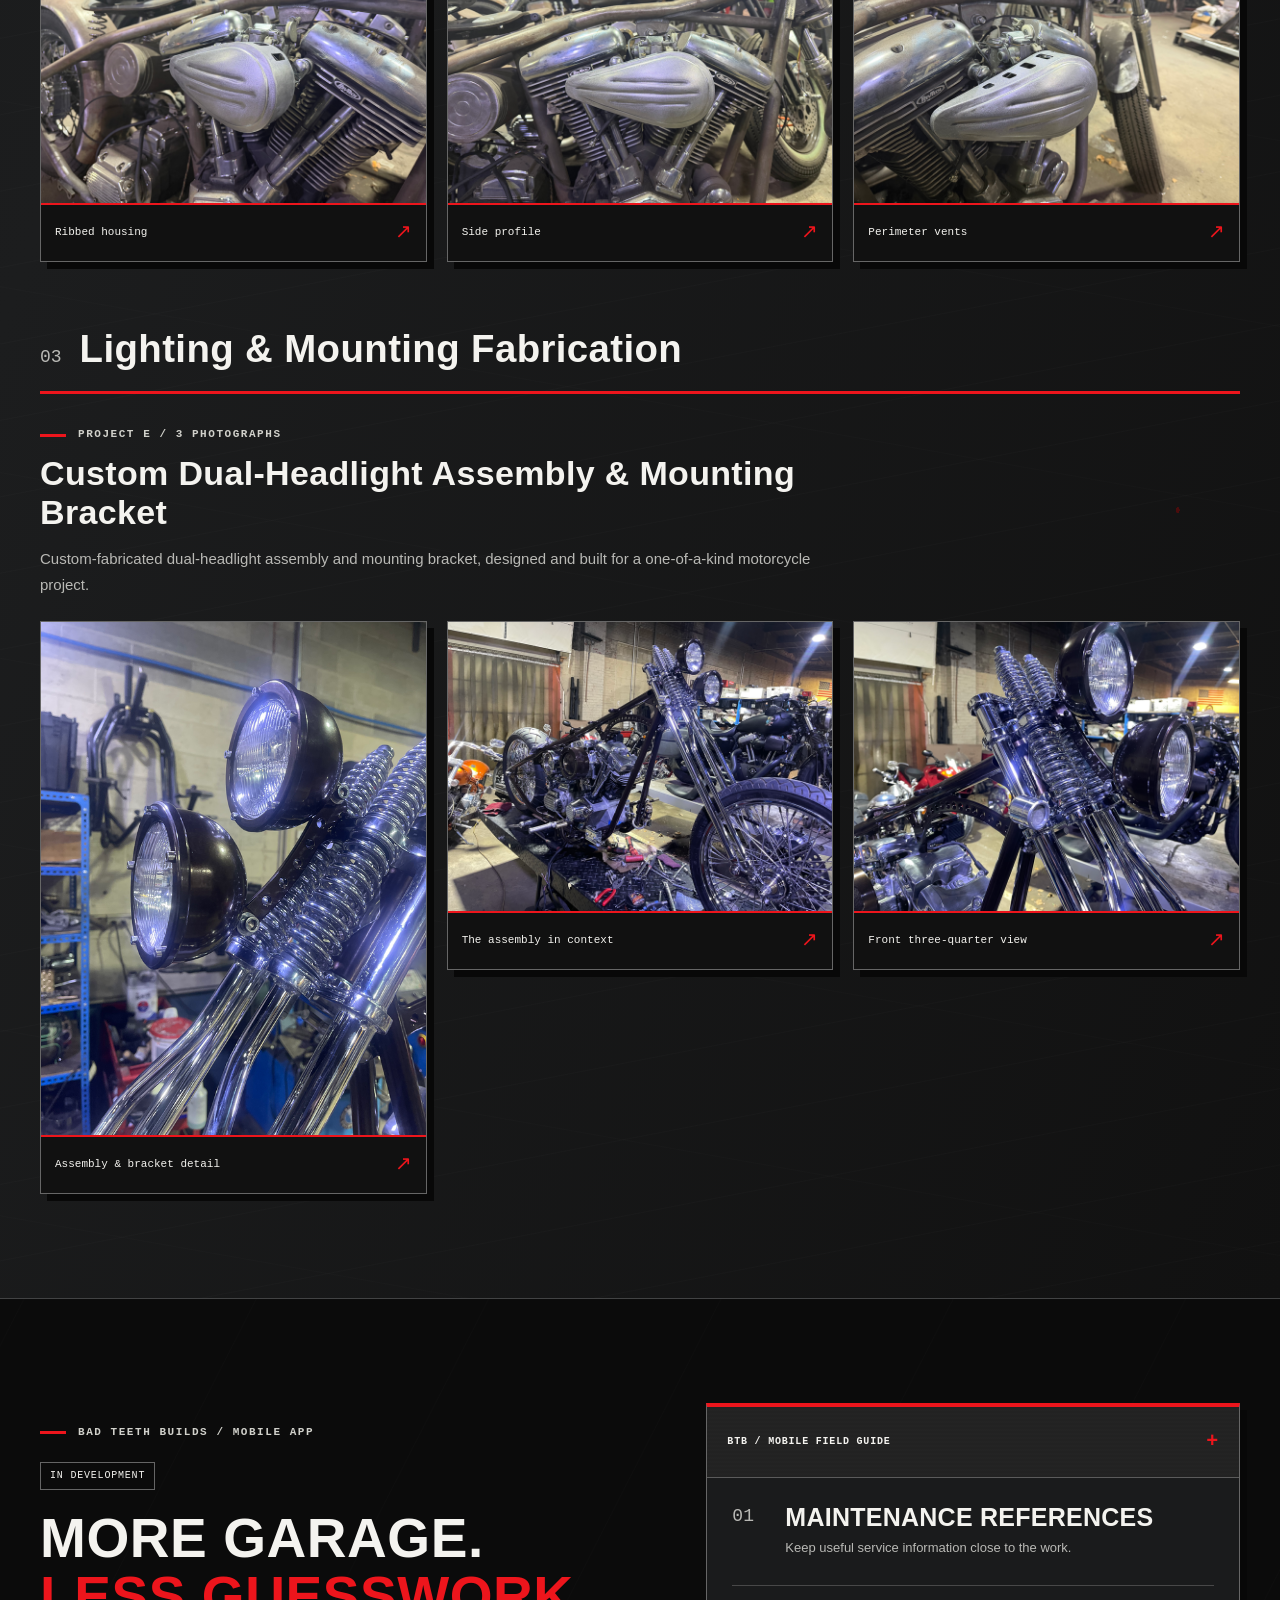
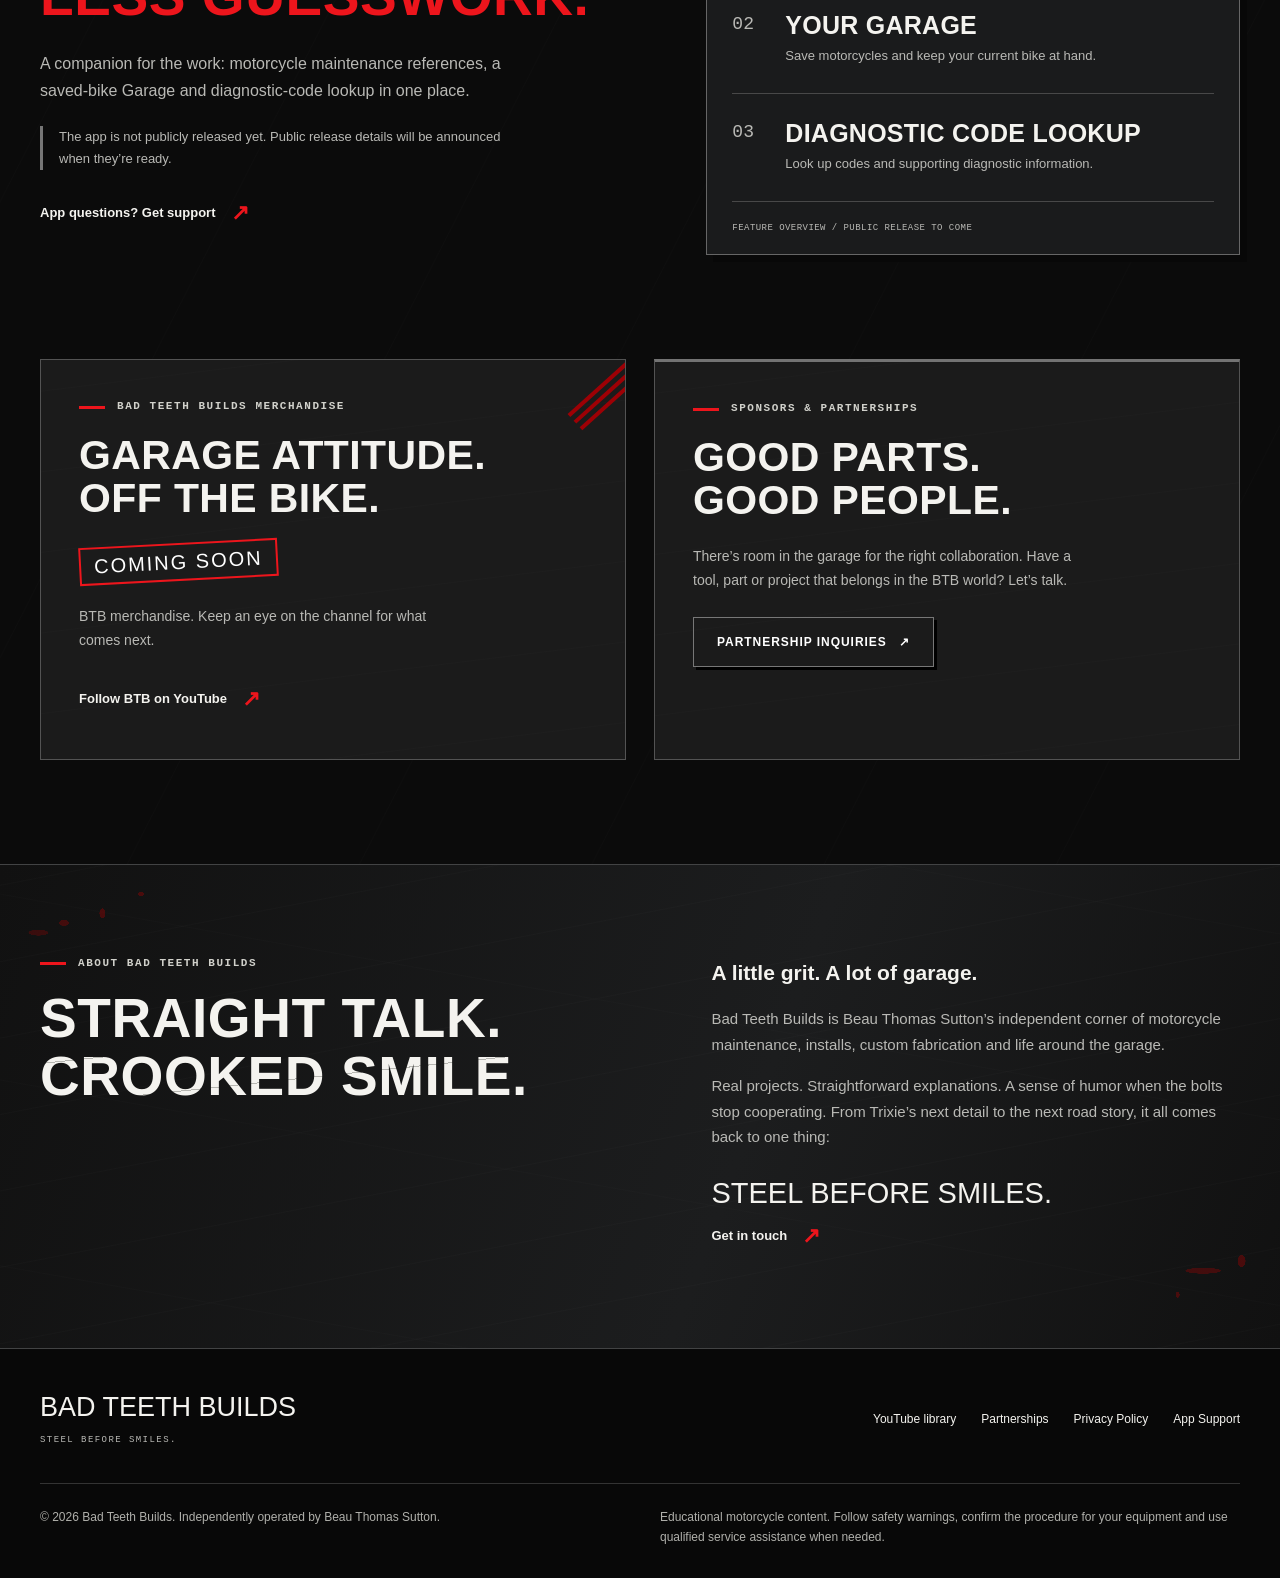
==== commit a4f10778: "Add BTB Share Site popup and accessible sharing options" ====
--- a/index.html
+++ b/index.html
@@ -9,6 +9,7 @@
   <link rel="stylesheet" href="styles/site.css">
   <link rel="stylesheet" href="styles/fabrication.css">
   <script src="scripts/mobile-gallery.js" defer></script>
+  <script src="scripts/share-site.js" defer></script>
 </head>
 <body class="home">
   <a class="skip-link" href="#main">Skip to content</a>
@@ -28,9 +29,39 @@
         <a href="#merch">Merch</a>
         <a href="#about">About</a>
       </nav>
-      <a class="button button-small header-watch" href="https://youtube.com/@brandx-design" target="_blank" rel="noopener noreferrer">YouTube <span aria-hidden="true">↗</span><span class="sr-only"> (opens in a new tab)</span></a>
+      <div class="header-actions">
+        <a class="button button-small header-watch" href="https://youtube.com/@brandx-design" target="_blank" rel="noopener noreferrer">YouTube <span aria-hidden="true">↗</span><span class="sr-only"> (opens in a new tab)</span></a>
+        <button class="button button-small button-outline header-share" id="share-site" type="button" aria-haspopup="dialog" aria-controls="share-dialog" hidden>Share Site</button>
+      </div>
     </div>
   </header>
+
+  <dialog class="share-dialog" id="share-dialog" aria-labelledby="share-title" aria-describedby="share-subtitle">
+    <div class="share-controls">
+      <button class="share-close" id="share-close" type="button" aria-label="Close sharing popup" autofocus>&times;</button>
+    </div>
+    <div class="share-panel">
+      <p class="eyebrow">Bad Teeth Builds / Pass it on</p>
+      <h2 id="share-title">SHARE THE <span class="red-text">MADNESS!</span></h2>
+      <p class="share-subtitle" id="share-subtitle">Know somebody who belongs in this garage?</p>
+      <div class="share-options" role="group" aria-label="Sharing options">
+        <a class="share-option" data-share="email" href="mailto:?subject=Bad%20Teeth%20Builds&amp;body=https%3A%2F%2Fbrandx-design.com%2F">Open Email <span aria-hidden="true">&#8599;</span></a>
+        <a class="share-option" data-share="facebook" href="https://www.facebook.com/sharer/sharer.php?u=https%3A%2F%2Fbrandx-design.com%2F" target="_blank" rel="noopener noreferrer">Share on Facebook <span aria-hidden="true">&#8599;</span><span class="sr-only"> (opens in a new tab)</span></a>
+        <button class="share-option" data-share="instagram" type="button">Copy for Instagram <span aria-hidden="true">&#8599;</span></button>
+        <button class="share-option" data-share="tiktok" type="button">Copy for TikTok <span aria-hidden="true">&#8599;</span></button>
+        <button class="share-option" data-share="messenger" type="button">Copy for Messenger <span aria-hidden="true">&#8599;</span></button>
+        <a class="share-option" data-share="sms" id="share-sms" href="sms:?body=https%3A%2F%2Fbrandx-design.com%2F">Open Messages <span aria-hidden="true">&#8599;</span></a>
+        <button class="share-option share-copy" data-share="copy" type="button">Copy Link <span aria-hidden="true">+</span></button>
+      </div>
+      <p class="share-hint">Instagram, TikTok and Messenger: copy here, then paste in the app. Email and Messages need a compatible app. If nothing opens, use Copy Link.</p>
+      <p class="share-status" id="share-status" role="status" aria-live="polite" aria-atomic="true"></p>
+      <div class="share-manual" id="share-manual" hidden>
+        <label for="share-url">Select and copy the website link:</label>
+        <input id="share-url" type="url" value="https://brandx-design.com/" readonly>
+      </div>
+      <p class="share-motto">STEEL BEFORE SMILES</p>
+    </div>
+  </dialog>
 
   <main id="main" tabindex="-1">
     <section class="hero section-texture" id="top" aria-labelledby="hero-title">
--- a/styles/site.css
+++ b/styles/site.css
@@ -44,6 +44,10 @@
 .button-small { min-height: 44px; padding: 10px 17px; }
 .button-outline { background: transparent; border-color: #777; }
 .button-outline:hover { border-color: var(--red); background: #2a1011; }
+.header-actions { position: relative; display: flex; align-items: center; justify-content: center; gap: 12px; flex-shrink: 0; }
+.header-actions [hidden] { display: none; }
+.header-share { font-family: inherit; cursor: pointer; white-space: nowrap; background: var(--charcoal); }
+.header-share:focus-visible { outline: 3px solid white; outline-offset: 5px; }
 .text-link { display: inline-flex; align-items: center; gap: 15px; min-height: 44px; font-size: 13px; line-height: 1.5; font-weight: bold; text-decoration: none; }
 .text-link > span[aria-hidden] { color: var(--red); font-size: 22px; }
 .text-link:hover { text-decoration: underline; }
@@ -155,9 +159,8 @@
 }
 @media (max-width: 1100px) {
   .container { width: calc(100% - 48px); }
-  .header-inner { gap: 18px; }
-  .main-nav { gap: 19px; }
-  .header-watch { display: none; }
+  .header-inner { gap: 10px 18px; flex-wrap: wrap; padding-block: 14px; }
+  .main-nav { order: 1; flex-basis: 100%; gap: 19px; }
   .hero-grid { gap: 32px; }
   .display-title { font-size: 65px; }
   .series-strip a { padding-inline: 12px; font-size: 10px; gap: 10px; }
@@ -176,7 +179,9 @@
   .site-header { position: static; }
   .header-inner { flex-direction: column; gap: 10px; padding-block: 20px 11px; }
   .wordmark { font-size: 29px; }
-  .main-nav { gap: 8px 24px; justify-content: center; }
+  .main-nav { order: 0; flex-basis: auto; gap: 8px 24px; justify-content: center; }
+  .header-actions { gap: 10px; }
+  .header-actions .button { padding-inline: 14px; }
   .main-nav a { font-size: 10px; min-height: 40px; }
   section[id], article[id], div[id] { scroll-margin-top: 25px; }
   .hero { padding-top: 22px; }
@@ -241,3 +246,41 @@
   .series-card h3 { font-size: clamp(25px, 7vw, 34px); line-height: 1.1; overflow-wrap: anywhere; }
   .series-card > p:not(.card-kicker) { margin-bottom: 18px; }
 }
+
+/* Website-only sharing dialog. No embedded social widgets or remote resources. */
+body.share-popup-open { overflow: hidden; }
+.share-dialog { width: min(600px, calc(100% - 32px)); max-height: calc(100vh - 32px); max-height: calc(100dvh - 32px); margin: auto; padding: 0; border: 1px solid #666; border-top: 4px solid var(--red); background: var(--charcoal); color: var(--white); box-shadow: 10px 10px 0 #0008; overflow: auto; overscroll-behavior: contain; }
+.share-dialog::backdrop { background: #000d; }
+.share-panel { position: relative; padding: 36px; background-image: repeating-linear-gradient(169deg, transparent 0 19px, #ffffff04 20px, transparent 21px 75px), linear-gradient(110deg, #111, #1c1d1e 58%, #111); }
+.share-controls { position: sticky; top: 0; z-index: 2; display: flex; justify-content: flex-end; height: 0; padding-right: 10px; pointer-events: none; }
+.share-close { position: relative; top: 10px; flex-shrink: 0; pointer-events: auto; display: inline-flex; align-items: center; justify-content: center; width: 44px; height: 44px; padding: 0; border: 1px solid #777; background: var(--black); color: white; font: 30px/1 Arial, Helvetica, sans-serif; cursor: pointer; }
+.share-close:hover { border-color: var(--red); background: #2a1011; }
+.share-panel .eyebrow { max-width: calc(100% - 36px); margin-bottom: 25px; font-size: 10px; }
+.share-panel h2 { font-size: clamp(32px, 6vw, 52px); line-height: 1.05; overflow-wrap: anywhere; }
+.share-subtitle { margin-top: 14px; color: #d1d1cb; font-size: 15px; line-height: 1.5; }
+.share-options { display: grid; grid-template-columns: repeat(2, minmax(0, 1fr)); gap: 12px; margin-top: 24px; }
+.share-option { display: flex; align-items: center; justify-content: space-between; gap: 8px; min-width: 0; min-height: 52px; padding: 12px 15px; border: 1px solid #777; background: #111; color: white; text-align: left; text-decoration: none; font: bold 13px/1.5 Arial, Helvetica, sans-serif; cursor: pointer; box-shadow: 3px 3px 0 #000; }
+.share-option > span[aria-hidden] { flex-shrink: 0; color: var(--red); font-size: 19px; line-height: 1; }
+.share-option:hover { border-color: var(--red); background: #2a1011; }
+.share-copy { grid-column: 1 / -1; border-color: #e22129; background: var(--button-red); }
+.share-copy:hover { background: #d00008; border-color: #ff5555; }
+.share-copy > span[aria-hidden] { color: white; }
+.share-close:focus-visible, .share-option:focus-visible, .share-manual input:focus-visible { outline: 3px solid white; outline-offset: 3px; }
+.share-dialog [hidden] { display: none; }
+.share-hint { margin-top: 18px; color: var(--muted); font-size: 12px; line-height: 1.6; }
+.share-status { margin-top: 0; color: white; font-size: 13px; line-height: 1.6; overflow-wrap: anywhere; }
+.share-status:not(:empty) { margin-top: 16px; padding: 10px 12px; border-left: 3px solid var(--red); background: #0b0b0b; }
+.share-manual { margin-top: 12px; font-size: 13px; line-height: 1.6; }
+.share-manual label { display: block; margin-bottom: 8px; }
+.share-manual input { width: 100%; min-height: 44px; padding: 10px; border: 1px solid #777; background: var(--black); color: white; font: inherit; }
+.share-panel .share-motto { margin-top: 24px; padding-top: 16px; border-top: 1px solid #555; font: bold 11px/1.5 "Courier New", monospace; letter-spacing: .12em; }
+@media (max-width: 600px) {
+  .share-panel { padding: 26px 20px 22px; }
+  .share-panel .eyebrow { font-size: 9px; letter-spacing: .06em; margin-bottom: 22px; }
+  .share-options { gap: 10px; margin-top: 20px; }
+  .share-option { padding: 11px 10px; font-size: 12px; }
+}
+@media (forced-colors: active) {
+  .share-dialog, .share-option, .share-close, .share-manual input { border-color: CanvasText; }
+  .share-option > span[aria-hidden] { color: ButtonText; }
+}
